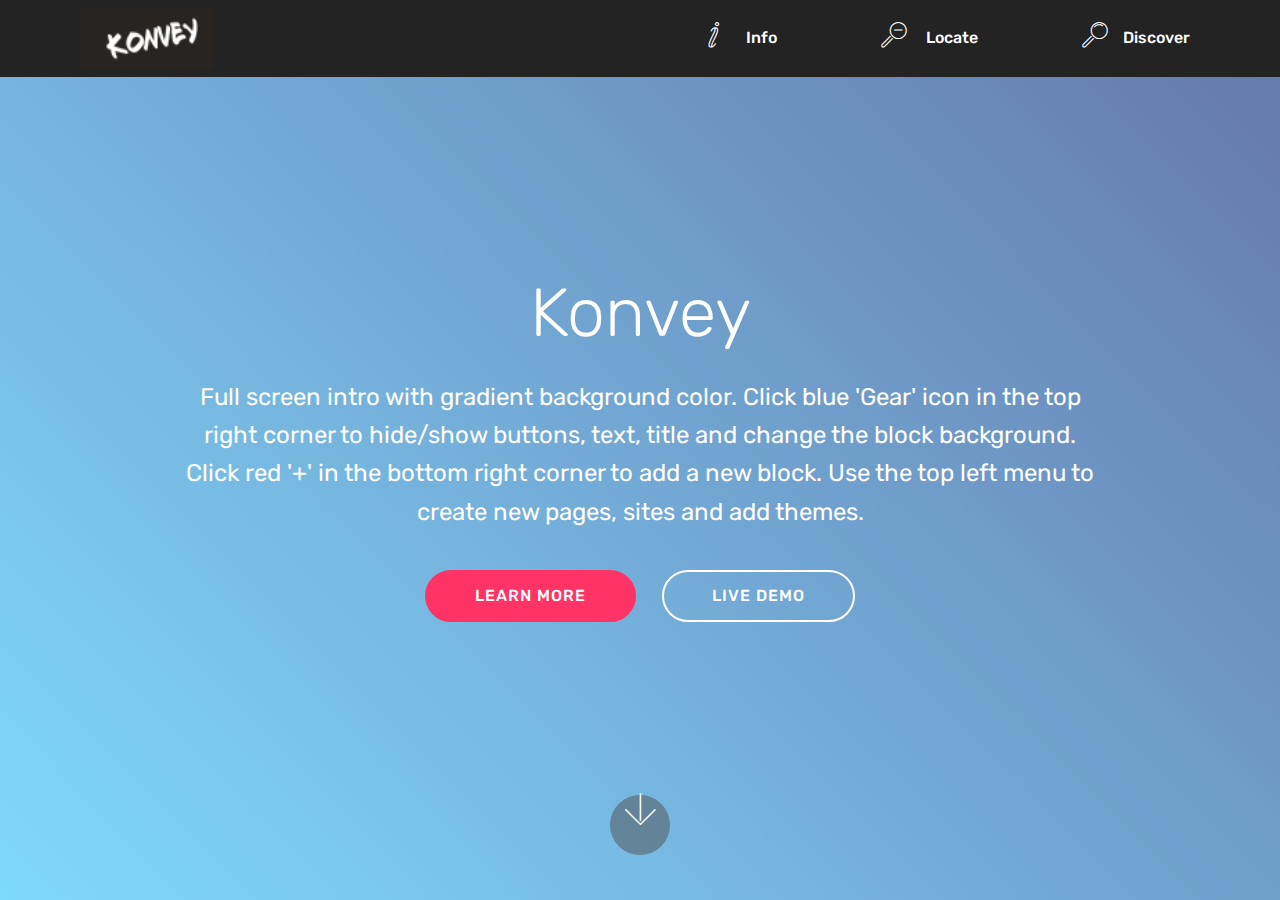
==== page1.html @ 3b0eb3a3 "create github pages" ====
<!DOCTYPE html>
<html>
<head>
  <!-- Site made with Mobirise Website Builder v4.3.0, https://mobirise.com -->
  <meta charset="UTF-8">
  <meta http-equiv="X-UA-Compatible" content="IE=edge">
  <meta name="generator" content="Mobirise v4.3.0, mobirise.com">
  <meta name="viewport" content="width=device-width, initial-scale=1">
  <link rel="shortcut icon" href="assets/images/konvey-96x44.png" type="image/x-icon">
  <meta name="description" content="Web Generator Description">
  <title>Contact Form</title>
  <link rel="stylesheet" href="assets/web/assets/mobirise-icons/mobirise-icons.css">
  <link rel="stylesheet" href="assets/tether/tether.min.css">
  <link rel="stylesheet" href="assets/bootstrap/css/bootstrap.min.css">
  <link rel="stylesheet" href="assets/bootstrap/css/bootstrap-grid.min.css">
  <link rel="stylesheet" href="assets/bootstrap/css/bootstrap-reboot.min.css">
  <link rel="stylesheet" href="assets/soundcloud-plugin/style.css">
  <link rel="stylesheet" href="assets/dropdown/css/style.css">
  <link rel="stylesheet" href="assets/theme/css/style.css">
  <link rel="stylesheet" href="assets/mobirise/css/mbr-additional.css" type="text/css">
  
  
  
</head>
<body>
<section class="menu cid-qVp3SEg9c4" once="menu" id="menu1-h" data-rv-view="55">

    

    <nav class="navbar navbar-expand beta-menu navbar-dropdown align-items-center navbar-fixed-top navbar-toggleable-sm">
        <button class="navbar-toggler navbar-toggler-right" type="button" data-toggle="collapse" data-target="#navbarSupportedContent" aria-controls="navbarSupportedContent" aria-expanded="false" aria-label="Toggle navigation">
            <div class="hamburger">
                <span></span>
                <span></span>
                <span></span>
                <span></span>
            </div>
        </button>
        <div class="menu-logo">
            <div class="navbar-brand">
                <span class="navbar-logo">
                    <a href="https://mobirise.com">
                         <img src="assets/images/konvey-96x44.png" alt="Mobirise" title="" media-simple="true" style="height: 3.8rem;">
                    </a>
                </span>
                <span class="navbar-caption-wrap"><a class="navbar-caption text-white display-4" href="https://mobirise.com"></a></span>
            </div>
        </div>
        <div class="collapse navbar-collapse" id="navbarSupportedContent">
            <ul class="navbar-nav nav-dropdown nav-right" data-app-modern-menu="true"><li class="nav-item">
                    <a class="nav-link link text-white display-4" href="page2.html"><span class="mbri-italic mbr-iconfont mbr-iconfont-btn"></span>
                        &nbsp;Info &nbsp; &nbsp; &nbsp; &nbsp; &nbsp; &nbsp; &nbsp; &nbsp; &nbsp; &nbsp;&nbsp;</a>
                </li><li class="nav-item"><a class="nav-link link text-white display-4" href="page3.html"><span class="mbri-zoom-out mbr-iconfont mbr-iconfont-btn"></span>
                        &nbsp;Locate &nbsp; &nbsp; &nbsp; &nbsp; &nbsp; &nbsp; &nbsp; &nbsp; &nbsp; &nbsp;&nbsp;</a></li>
                <li class="nav-item">
                    <a class="nav-link link text-white display-4" href="page4.html">
                        <span class="mbri-search mbr-iconfont mbr-iconfont-btn"></span>&nbsp;Discover</a>
                </li></ul>
            
        </div>
    </nav>
</section>

<section class="engine"><a href="https://mobirise.co/k">free bootstrap template</a></section><section class="header5 cid-qVp58o04g2 mbr-fullscreen" id="header5-i" data-rv-view="57">

    

    
    <div class="container">
        <div class="row justify-content-center">
            <div class="mbr-white col-md-10">
                <h1 class="mbr-section-title align-center pb-3 mbr-fonts-style display-1">Konvey</h1>
                <p class="mbr-text align-center display-5 pb-3 mbr-fonts-style">
                   Full screen intro with gradient background color. Click blue 'Gear' icon in the top right corner to hide/show buttons, text, title and change the block background. Click red '+' in the bottom right corner to add a new block. Use the top left menu to create new pages, sites and add themes.
                </p>
                <div class="mbr-section-btn align-center">
                        <a class="btn btn-md btn-secondary display-4" href="https://mobirise.com">LEARN MORE</a>
                        <a class="btn btn-md btn-white-outline display-4" href="https://mobirise.com">LIVE DEMO</a>
                </div>
            </div>
        </div>
    </div>

    <div class="mbr-arrow hidden-sm-down" aria-hidden="true">
        <a href="#next">
            <i class="mbri-down mbr-iconfont"></i>
        </a>
    </div>
</section>


  <script src="assets/web/assets/jquery/jquery.min.js"></script>
  <script src="assets/popper/popper.min.js"></script>
  <script src="assets/tether/tether.min.js"></script>
  <script src="assets/bootstrap/js/bootstrap.min.js"></script>
  <script src="assets/smooth-scroll/smooth-scroll.js"></script>
  <script src="assets/dropdown/js/script.min.js"></script>
  <script src="assets/touch-swipe/jquery.touch-swipe.min.js"></script>
  <script src="assets/theme/js/script.js"></script>
  
  
</body>
</html>
---- assets/web/assets/mobirise-icons/mobirise-icons.css ----
@font-face {
  font-family: 'MobiriseIcons';
  src:  url('mobirise-icons.eot?spat4u');
  src:  url('mobirise-icons.eot?spat4u#iefix') format('embedded-opentype'),
    url('mobirise-icons.ttf?spat4u') format('truetype'),
    url('mobirise-icons.woff?spat4u') format('woff'),
    url('mobirise-icons.svg?spat4u#MobiriseIcons') format('svg');
  font-weight: normal;
  font-style: normal;
}

[class^="mbri-"], [class*=" mbri-"] {
  /* use !important to prevent issues with browser extensions that change fonts */
  font-family: MobiriseIcons !important;
  speak: none;
  font-style: normal;
  font-weight: normal;
  font-variant: normal;
  text-transform: none;
  line-height: 1;

  /* Better Font Rendering =========== */
  -webkit-font-smoothing: antialiased;
  -moz-osx-font-smoothing: grayscale;
}

.mbri-add-submenu:before {
  content: "\e900";
}
.mbri-alert:before {
  content: "\e901";
}
.mbri-align-center:before {
  content: "\e902";
}
.mbri-align-justify:before {
  content: "\e903";
}
.mbri-align-left:before {
  content: "\e904";
}
.mbri-align-right:before {
  content: "\e905";
}
.mbri-android:before {
  content: "\e906";
}
.mbri-apple:before {
  content: "\e907";
}
.mbri-arrow-down:before {
  content: "\e908";
}
.mbri-arrow-next:before {
  content: "\e909";
}
.mbri-arrow-prev:before {
  content: "\e90a";
}
.mbri-arrow-up:before {
  content: "\e90b";
}
.mbri-bold:before {
  content: "\e90c";
}
.mbri-bookmark:before {
  content: "\e90d";
}
.mbri-bootstrap:before {
  content: "\e90e";
}
.mbri-briefcase:before {
  content: "\e90f";
}
.mbri-browse:before {
  content: "\e910";
}
.mbri-bulleted-list:before {
  content: "\e911";
}
.mbri-calendar:before {
  content: "\e912";
}
.mbri-camera:before {
  content: "\e913";
}
.mbri-cart-add:before {
  content: "\e914";
}
.mbri-cart-full:before {
  content: "\e915";
}
.mbri-cash:before {
  content: "\e916";
}
.mbri-change-style:before {
  content: "\e917";
}
.mbri-chat:before {
  content: "\e918";
}
.mbri-clock:before {
  content: "\e919";
}
.mbri-close:before {
  content: "\e91a";
}
.mbri-cloud:before {
  content: "\e91b";
}
.mbri-code:before {
  content: "\e91c";
}
.mbri-contact-form:before {
  content: "\e91d";
}
.mbri-credit-card:before {
  content: "\e91e";
}
.mbri-cursor-click:before {
  content: "\e91f";
}
.mbri-cust-feedback:before {
  content: "\e920";
}
.mbri-database:before {
  content: "\e921";
}
.mbri-delivery:before {
  content: "\e922";
}
.mbri-desktop:before {
  content: "\e923";
}
.mbri-devices:before {
  content: "\e924";
}
.mbri-down:before {
  content: "\e925";
}
.mbri-download:before {
  content: "\e989";
}
.mbri-drag-n-drop:before {
  content: "\e927";
}
.mbri-drag-n-drop2:before {
  content: "\e928";
}
.mbri-edit:before {
  content: "\e929";
}
.mbri-edit2:before {
  content: "\e92a";
}
.mbri-error:before {
  content: "\e92b";
}
.mbri-extension:before {
  content: "\e92c";
}
.mbri-features:before {
  content: "\e92d";
}
.mbri-file:before {
  content: "\e92e";
}
.mbri-flag:before {
  content: "\e92f";
}
.mbri-folder:before {
  content: "\e930";
}
.mbri-gift:before {
  content: "\e931";
}
.mbri-github:before {
  content: "\e932";
}
.mbri-globe:before {
  content: "\e933";
}
.mbri-globe-2:before {
  content: "\e934";
}
.mbri-growing-chart:before {
  content: "\e935";
}
.mbri-hearth:before {
  content: "\e936";
}
.mbri-help:before {
  content: "\e937";
}
.mbri-home:before {
  content: "\e938";
}
.mbri-hot-cup:before {
  content: "\e939";
}
.mbri-idea:before {
  content: "\e93a";
}
.mbri-image-gallery:before {
  content: "\e93b";
}
.mbri-image-slider:before {
  content: "\e93c";
}
.mbri-info:before {
  content: "\e93d";
}
.mbri-italic:before {
  content: "\e93e";
}
.mbri-key:before {
  content: "\e93f";
}
.mbri-laptop:before {
  content: "\e940";
}
.mbri-layers:before {
  content: "\e941";
}
.mbri-left-right:before {
  content: "\e942";
}
.mbri-left:before {
  content: "\e943";
}
.mbri-letter:before {
  content: "\e944";
}
.mbri-like:before {
  content: "\e945";
}
.mbri-link:before {
  content: "\e946";
}
.mbri-lock:before {
  content: "\e947";
}
.mbri-login:before {
  content: "\e948";
}
.mbri-logout:before {
  content: "\e949";
}
.mbri-magic-stick:before {
  content: "\e94a";
}
.mbri-map-pin:before {
  content: "\e94b";
}
.mbri-menu:before {
  content: "\e94c";
}
.mbri-mobile:before {
  content: "\e94d";
}
.mbri-mobile2:before {
  content: "\e94e";
}
.mbri-mobirise:before {
  content: "\e94f";
}
.mbri-more-horizontal:before {
  content: "\e950";
}
.mbri-more-vertical:before {
  content: "\e951";
}
.mbri-music:before {
  content: "\e952";
}
.mbri-new-file:before {
  content: "\e953";
}
.mbri-numbered-list:before {
  content: "\e954";
}
.mbri-opened-folder:before {
  content: "\e955";
}
.mbri-pages:before {
  content: "\e956";
}
.mbri-paper-plane:before {
  content: "\e957";
}
.mbri-paperclip:before {
  content: "\e958";
}
.mbri-photo:before {
  content: "\e959";
}
.mbri-photos:before {
  content: "\e95a";
}
.mbri-pin:before {
  content: "\e95b";
}
.mbri-play:before {
  content: "\e95c";
}
.mbri-plus:before {
  content: "\e95d";
}
.mbri-preview:before {
  content: "\e95e";
}
.mbri-print:before {
  content: "\e95f";
}
.mbri-protect:before {
  content: "\e960";
}
.mbri-question:before {
  content: "\e961";
}
.mbri-quote-left:before {
  content: "\e962";
}
.mbri-quote-right:before {
  content: "\e963";
}
.mbri-refresh:before {
  content: "\e964";
}
.mbri-responsive:before {
  content: "\e965";
}
.mbri-right:before {
  content: "\e966";
}
.mbri-rocket:before {
  content: "\e967";
}
.mbri-sad-face:before {
  content: "\e968";
}
.mbri-sale:before {
  content: "\e969";
}
.mbri-save:before {
  content: "\e96a";
}
.mbri-search:before {
  content: "\e96b";
}
.mbri-setting:before {
  content: "\e96c";
}
.mbri-setting2:before {
  content: "\e96d";
}
.mbri-setting3:before {
  content: "\e96e";
}
.mbri-share:before {
  content: "\e96f";
}
.mbri-shopping-bag:before {
  content: "\e970";
}
.mbri-shopping-basket:before {
  content: "\e971";
}
.mbri-shopping-cart:before {
  content: "\e972";
}
.mbri-sites:before {
  content: "\e973";
}
.mbri-smile-face:before {
  content: "\e974";
}
.mbri-speed:before {
  content: "\e975";
}
.mbri-star:before {
  content: "\e976";
}
.mbri-success:before {
  content: "\e977";
}
.mbri-sun:before {
  content: "\e978";
}
.mbri-sun2:before {
  content: "\e979";
}
.mbri-tablet:before {
  content: "\e97a";
}
.mbri-tablet-vertical:before {
  content: "\e97b";
}
.mbri-target:before {
  content: "\e97c";
}
.mbri-timer:before {
  content: "\e97d";
}
.mbri-to-ftp:before {
  content: "\e97e";
}
.mbri-to-local-drive:before {
  content: "\e97f";
}
.mbri-touch-swipe:before {
  content: "\e980";
}
.mbri-touch:before {
  content: "\e981";
}
.mbri-trash:before {
  content: "\e982";
}
.mbri-underline:before {
  content: "\e983";
}
.mbri-unlink:before {
  content: "\e984";
}
.mbri-unlock:before {
  content: "\e985";
}
.mbri-up-down:before {
  content: "\e986";
}
.mbri-up:before {
  content: "\e987";
}
.mbri-update:before {
  content: "\e988";
}
.mbri-upload:before {
 content: "\e926"; 
}
.mbri-user:before {
  content: "\e98a";
}
.mbri-user2:before {
  content: "\e98b";
}
.mbri-users:before {
  content: "\e98c";
}
.mbri-video:before {
  content: "\e98d";
}
.mbri-video-play:before {
  content: "\e98e";
}
.mbri-watch:before {
  content: "\e98f";
}
.mbri-website-theme:before {
  content: "\e990";
}
.mbri-wifi:before {
  content: "\e991";
}
.mbri-windows:before {
  content: "\e992";
}
.mbri-zoom-out:before {
  content: "\e993";
}
.mbri-redo:before {
  content: "\e994";
}
.mbri-undo:before {
  content: "\e995";
}
---- assets/soundcloud-plugin/style.css ----
.addons-container {
  position: relative;
  margin-left: auto;
  margin-right: auto;
  padding-right: 15px;
  padding-left: 15px; }
  @media (min-width: 576px) {
    .addons-container {
      padding-right: 15px;
      padding-left: 15px; } }
  @media (min-width: 768px) {
    .addons-container {
      padding-right: 15px;
      padding-left: 15px; } }
  @media (min-width: 992px) {
    .addons-container {
      padding-right: 15px;
      padding-left: 15px; } }
  @media (min-width: 1200px) {
    .addons-container {
      padding-right: 15px;
      padding-left: 15px; } }
  @media (min-width: 576px) {
    .addons-container {
      width: 540px;
      max-width: 100%; } }
  @media (min-width: 768px) {
    .addons-container {
      width: 720px;
      max-width: 100%; } }
  @media (min-width: 992px) {
    .addons-container {
      width: 960px;
      max-width: 100%; } }
  @media (min-width: 1200px) {
    .addons-container {
      width: 1140px;
      max-width: 100%; } }

.addons-container-inner{
    position: relative;
    width: 100%;
    min-height: 1px;
    padding-right: 15px;
    padding-left: 15px;
}
@media (min-width: 567px) {
    .addons-container-inner{
        -ms-flex: 0 0 66.666667%;
        flex: 0 0 66.666667%;
        max-width: 66.666667%;
    }
}
.addons-row{
    display: flex;
    justify-content:center;
}
---- assets/dropdown/css/style.css ----
.navbar-dropdown {
  left: 0;
  padding: 0;
  position: absolute;
  right: 0;
  top: 0;
  transition: all 0.45s ease;
  z-index: 1030;
  background: #282828; }
  .navbar-dropdown .navbar-logo {
    margin-right: 0.8rem;
    transition: margin 0.3s ease-in-out;
    vertical-align: middle; }
    .navbar-dropdown .navbar-logo img {
      height: 3.125rem;
      transition: all 0.3s ease-in-out; }
    .navbar-dropdown .navbar-logo.mbr-iconfont {
      font-size: 3.125rem;
      line-height: 3.125rem; }
  .navbar-dropdown .navbar-caption {
    font-weight: 700;
    white-space: normal;
    vertical-align: -4px;
    line-height: 3.125rem !important; }
    .navbar-dropdown .navbar-caption, .navbar-dropdown .navbar-caption:hover {
      color: inherit;
      text-decoration: none; }
  .navbar-dropdown .mbr-iconfont + .navbar-caption {
    vertical-align: -1px; }
  .navbar-dropdown.navbar-fixed-top {
    position: fixed; }
  .navbar-dropdown .navbar-brand span {
    vertical-align: -4px; }
  .navbar-dropdown.bg-color.transparent {
    background: none; }
  .navbar-dropdown.navbar-short .navbar-brand {
    padding: 0.625rem 0; }
    .navbar-dropdown.navbar-short .navbar-brand span {
      vertical-align: -1px; }
  .navbar-dropdown.navbar-short .navbar-caption {
    line-height: 2.375rem !important;
    vertical-align: -2px; }
  .navbar-dropdown.navbar-short .navbar-logo {
    margin-right: 0.5rem; }
    .navbar-dropdown.navbar-short .navbar-logo img {
      height: 2.375rem; }
    .navbar-dropdown.navbar-short .navbar-logo.mbr-iconfont {
      font-size: 2.375rem;
      line-height: 2.375rem; }
  .navbar-dropdown.navbar-short .mbr-table-cell {
    height: 3.625rem; }
  .navbar-dropdown .navbar-close {
    left: 0.6875rem;
    position: fixed;
    top: 0.75rem;
    z-index: 1000; }
  .navbar-dropdown .hamburger-icon {
    content: "";
    display: inline-block;
    vertical-align: middle;
    width: 16px;
    -webkit-box-shadow: 0 -6px 0 1px #282828,0 0 0 1px #282828,0 6px 0 1px #282828;
    -moz-box-shadow: 0 -6px 0 1px #282828,0 0 0 1px #282828,0 6px 0 1px #282828;
    box-shadow: 0 -6px 0 1px #282828,0 0 0 1px #282828,0 6px 0 1px #282828; }

.dropdown-menu .dropdown-toggle[data-toggle="dropdown-submenu"]::after {
  border-bottom: 0.35em solid transparent;
  border-left: 0.35em solid;
  border-right: 0;
  border-top: 0.35em solid transparent;
  margin-left: 0.3rem; }

.dropdown-menu .dropdown-item:focus {
  outline: 0; }

.nav-dropdown {
  font-size: 0.75rem;
  font-weight: 500;
  height: auto !important; }
  .nav-dropdown .nav-btn {
    padding-left: 1rem; }
  .nav-dropdown .link {
    margin: .667em 1.667em;
    font-weight: 500;
    padding: 0;
    transition: color .2s ease-in-out; }
    .nav-dropdown .link.dropdown-toggle {
      margin-right: 2.583em; }
      .nav-dropdown .link.dropdown-toggle::after {
        margin-left: .25rem;
        border-top: 0.35em solid;
        border-right: 0.35em solid transparent;
        border-left: 0.35em solid transparent;
        border-bottom: 0; }
      .nav-dropdown .link.dropdown-toggle[aria-expanded="true"] {
        margin: 0;
        padding: 0.667em 3.263em  0.667em 1.667em; }
  .nav-dropdown .link::after,
  .nav-dropdown .dropdown-item::after {
    color: inherit; }
  .nav-dropdown .btn {
    font-size: 0.75rem;
    font-weight: 700;
    letter-spacing: 0;
    margin-bottom: 0;
    padding-left: 1.25rem;
    padding-right: 1.25rem; }
  .nav-dropdown .dropdown-menu {
    border-radius: 0;
    border: 0;
    left: 0;
    margin: 0;
    padding-bottom: 1.25rem;
    padding-top: 1.25rem;
    position: relative; }
  .nav-dropdown .dropdown-submenu {
    margin-left: 0.125rem;
    top: 0; }
  .nav-dropdown .dropdown-item {
    font-weight: 500;
    line-height: 2;
    padding: 0.3846em 4.615em 0.3846em 1.5385em;
    position: relative;
    transition: color .2s ease-in-out, background-color .2s ease-in-out; }
    .nav-dropdown .dropdown-item::after {
      margin-top: -0.3077em;
      position: absolute;
      right: 1.1538em;
      top: 50%; }
    .nav-dropdown .dropdown-item:focus, .nav-dropdown .dropdown-item:hover {
      background: none; }

@media (max-width: 767px) {
  .nav-dropdown.navbar-toggleable-sm {
    bottom: 0;
    display: none;
    left: 0;
    overflow-x: hidden;
    position: fixed;
    top: 0;
    transform: translateX(-100%);
    -ms-transform: translateX(-100%);
    -webkit-transform: translateX(-100%);
    width: 18.75rem;
    z-index: 999; } }
.nav-dropdown.navbar-toggleable-xl {
  bottom: 0;
  display: none;
  left: 0;
  overflow-x: hidden;
  position: fixed;
  top: 0;
  transform: translateX(-100%);
  -ms-transform: translateX(-100%);
  -webkit-transform: translateX(-100%);
  width: 18.75rem;
  z-index: 999; }

.nav-dropdown-sm {
  display: block !important;
  overflow-x: hidden;
  overflow: auto;
  padding-top: 3.875rem; }
  .nav-dropdown-sm::after {
    content: "";
    display: block;
    height: 3rem;
    width: 100%; }
  .nav-dropdown-sm.collapse.in ~ .navbar-close {
    display: block !important; }
  .nav-dropdown-sm.collapsing, .nav-dropdown-sm.collapse.in {
    transform: translateX(0);
    -ms-transform: translateX(0);
    -webkit-transform: translateX(0);
    transition: all 0.25s ease-out;
    -webkit-transition: all 0.25s ease-out;
    background: #282828; }
  .nav-dropdown-sm.collapsing[aria-expanded="false"] {
    transform: translateX(-100%);
    -ms-transform: translateX(-100%);
    -webkit-transform: translateX(-100%); }
  .nav-dropdown-sm .nav-item {
    display: block;
    margin-left: 0 !important;
    padding-left: 0; }
  .nav-dropdown-sm .link,
  .nav-dropdown-sm .dropdown-item {
    border-top: 1px dotted rgba(255, 255, 255, 0.1);
    font-size: 0.8125rem;
    line-height: 1.6;
    margin: 0 !important;
    padding: 0.875rem 2.4rem 0.875rem 1.5625rem !important;
    position: relative;
    white-space: normal; }
    .nav-dropdown-sm .link:focus, .nav-dropdown-sm .link:hover,
    .nav-dropdown-sm .dropdown-item:focus,
    .nav-dropdown-sm .dropdown-item:hover {
      background: rgba(0, 0, 0, 0.2) !important;
      color: #c0a375; }
  .nav-dropdown-sm .nav-btn {
    position: relative;
    padding: 1.5625rem 1.5625rem 0 1.5625rem; }
    .nav-dropdown-sm .nav-btn::before {
      border-top: 1px dotted rgba(255, 255, 255, 0.1);
      content: "";
      left: 0;
      position: absolute;
      top: 0;
      width: 100%; }
    .nav-dropdown-sm .nav-btn + .nav-btn {
      padding-top: 0.625rem; }
      .nav-dropdown-sm .nav-btn + .nav-btn::before {
        display: none; }
  .nav-dropdown-sm .btn {
    padding: 0.625rem 0; }
  .nav-dropdown-sm .dropdown-toggle[data-toggle="dropdown-submenu"]::after {
    margin-left: .25rem;
    border-top: 0.35em solid;
    border-right: 0.35em solid transparent;
    border-left: 0.35em solid transparent;
    border-bottom: 0; }
  .nav-dropdown-sm .dropdown-toggle[data-toggle="dropdown-submenu"][aria-expanded="true"]::after {
    border-top: 0;
    border-right: 0.35em solid transparent;
    border-left: 0.35em solid transparent;
    border-bottom: 0.35em solid; }
  .nav-dropdown-sm .dropdown-menu {
    margin: 0;
    padding: 0;
    position: relative;
    top: 0;
    left: 0;
    width: 100%;
    border: 0;
    float: none;
    border-radius: 0;
    background: none; }
  .nav-dropdown-sm .dropdown-submenu {
    left: 100%;
    margin-left: 0.125rem;
    margin-top: -1.25rem;
    top: 0; }

.navbar-toggleable-sm .nav-dropdown .dropdown-menu {
  position: absolute; }

.navbar-toggleable-sm .nav-dropdown .dropdown-submenu {
  left: 100%;
  margin-left: 0.125rem;
  margin-top: -1.25rem;
  top: 0; }

.navbar-toggleable-sm.opened .nav-dropdown .dropdown-menu {
  position: relative; }

.navbar-toggleable-sm.opened .nav-dropdown .dropdown-submenu {
  left: 0;
  margin-left: 00rem;
  margin-top: 0rem;
  top: 0; }

.is-builder .nav-dropdown.collapsing {
  transition: none !important; }

/*# sourceMappingURL=style.css.map */
---- assets/theme/css/style.css ----
/*!
 * Mobirise v4 theme (https://mobirise.com/)
 * Copyright 2017 Mobirise
 */
section {
  background-color: #eeeeee; }

section,
.container,
.container-fluid {
  position: relative;
  word-wrap: break-word; }

a.mbr-iconfont:hover {
  text-decoration: none; }

.article .lead p, .article .lead ul, .article .lead ol, .article .lead pre, .article .lead blockquote {
  margin-bottom: 0; }

a {
  font-style: normal;
  font-weight: 400;
  cursor: pointer; }
  a, a:hover {
    text-decoration: none; }

figure {
  margin-bottom: 0; }

body {
  color: #232323; }

h1, h2, h3, h4, h5, h6,
.h1, .h2, .h3, .h4, .h5, .h6,
.display-1, .display-2, .display-3, .display-4 {
  line-height: 1;
  word-break: break-word;
  word-wrap: break-word; }

b, strong {
  font-weight: bold; }

blockquote {
  padding: 10px 0 10px 20px;
  position: relative;
  border-left: 2px solid;
  border-color: #ff3366; }

input:-webkit-autofill, input:-webkit-autofill:hover, input:-webkit-autofill:focus, input:-webkit-autofill:active {
  transition-delay: 9999s;
  transition-property: background-color, color; }

textarea[type="hidden"] {
  display: none; }

body {
  position: relative; }

section {
  background-position: 50% 50%;
  background-repeat: no-repeat;
  background-size: cover; }
  section .mbr-background-video,
  section .mbr-background-video-preview {
    position: absolute;
    bottom: 0;
    left: 0;
    right: 0;
    top: 0; }

.hidden {
  visibility: hidden; }

.mbr-z-index20 {
  z-index: 20; }

/*! Base colors */
.mbr-white {
  color: #ffffff; }

.mbr-black {
  color: #000000; }

.mbr-bg-white {
  background-color: #ffffff; }

.mbr-bg-black {
  background-color: #000000; }

/*! Text-aligns */
.align-left {
  text-align: left; }

.align-center {
  text-align: center; }

.align-right {
  text-align: right; }

@media (max-width: 767px) {
  .align-left, .align-center, .align-right, .mbr-section-btn, .mbr-section-title {
    text-align: center; } }
/*! Font-weight  */
.mbr-light {
  font-weight: 300; }

.mbr-regular {
  font-weight: 400; }

.mbr-semibold {
  font-weight: 500; }

.mbr-bold {
  font-weight: 700; }

/*! Media  */
.media-size-item {
  -webkit-flex: 1 1 auto;
  -moz-flex: 1 1 auto;
  -ms-flex: 1 1 auto;
  -o-flex: 1 1 auto;
  flex: 1 1 auto; }

.media-content {
  -webkit-flex-basis: 100%;
  flex-basis: 100%; }

.media-container-row {
  display: -ms-flexbox;
  display: -webkit-flex;
  display: flex;
  -webkit-flex-direction: row;
  -ms-flex-direction: row;
  flex-direction: row;
  -webkit-flex-wrap: wrap;
  -ms-flex-wrap: wrap;
  flex-wrap: wrap;
  -webkit-justify-content: center;
  -ms-flex-pack: center;
  justify-content: center;
  -webkit-align-content: center;
  -ms-flex-line-pack: center;
  align-content: center;
  -webkit-align-items: start;
  -ms-flex-align: start;
  align-items: start; }
  .media-container-row .media-size-item {
    width: 400px; }

.media-container-column {
  display: -ms-flexbox;
  display: -webkit-flex;
  display: flex;
  -webkit-flex-direction: column;
  -ms-flex-direction: column;
  flex-direction: column;
  -webkit-flex-wrap: wrap;
  -ms-flex-wrap: wrap;
  flex-wrap: wrap;
  -webkit-justify-content: center;
  -ms-flex-pack: center;
  justify-content: center;
  -webkit-align-content: center;
  -ms-flex-line-pack: center;
  align-content: center;
  -webkit-align-items: stretch;
  -ms-flex-align: stretch;
  align-items: stretch; }
  .media-container-column > * {
    width: 100%; }

@media (min-width: 992px) {
  .media-container-row {
    -webkit-flex-wrap: nowrap;
    -ms-flex-wrap: nowrap;
    flex-wrap: nowrap; } }
figure {
  overflow: hidden; }

figure[mbr-media-size] {
  transition: width 0.1s; }

.mbr-figure img, .mbr-figure iframe {
  display: block;
  width: 100%; }

.card {
  background-color: transparent;
  border: none; }

.card-img {
  text-align: center;
  flex-shrink: 0; }

.media {
  max-width: 100%;
  margin: 0 auto; }

.mbr-figure {
  -ms-flex-item-align: center;
  -ms-grid-row-align: center;
  -webkit-align-self: center;
  align-self: center; }

.media-container > div {
  max-width: 100%; }

.mbr-figure img, .card-img img {
  width: 100%; }

@media (max-width: 991px) {
  .media-size-item {
    width: auto !important; }

  .media {
    width: auto; }

  .mbr-figure {
    width: 100% !important; } }
/*! Buttons */
.mbr-section-btn {
  margin-left: -.25rem;
  margin-right: -.25rem;
  font-size: 0; }

nav .mbr-section-btn {
  margin-left: 0rem;
  margin-right: 0rem; }

/*! Btn icon margin */
.btn .mbr-iconfont, .btn.btn-sm .mbr-iconfont {
  cursor: pointer;
  margin-right: 0.5rem; }

.btn.btn-md .mbr-iconfont, .btn.btn-md .mbr-iconfont {
  margin-right: 0.8rem; }

.mbr-regular {
  font-weight: 400; }

.mbr-semibold {
  font-weight: 500; }

.mbr-bold {
  font-weight: 700; }

[type="submit"] {
  -webkit-appearance: none; }

/*! Full-screen */
.mbr-fullscreen .mbr-overlay {
  min-height: 100vh; }

.mbr-fullscreen {
  display: flex;
  display: -webkit-flex;
  display: -moz-flex;
  display: -ms-flex;
  display: -o-flex;
  align-items: center;
  -webkit-align-items: center;
  min-height: 100vh;
  padding-top: 3rem;
  padding-bottom: 3rem; }

/*! Map */
.map {
  height: 25rem;
  position: relative; }
  .map iframe {
    width: 100%;
    height: 100%; }

/* Form */
.form-asterisk {
  font-family: initial;
  position: absolute;
  top: -2px;
  font-weight: normal; }

/*! Scroll to top arrow */
.mbr-arrow-up {
  bottom: 25px;
  right: 90px;
  position: fixed;
  text-align: right;
  z-index: 5000;
  color: #ffffff;
  font-size: 32px;
  transform: rotate(180deg);
  -webkit-transform: rotate(180deg); }

.mbr-arrow-up a {
  background: rgba(0, 0, 0, 0.2);
  border-radius: 3px;
  color: #fff;
  display: inline-block;
  height: 60px;
  width: 60px;
  outline-style: none !important;
  position: relative;
  text-decoration: none;
  transition: all .3s ease-in-out;
  cursor: pointer;
  text-align: center; }
  .mbr-arrow-up a:hover {
    background-color: rgba(0, 0, 0, 0.4); }
  .mbr-arrow-up a i {
    line-height: 60px; }

.mbr-arrow-up-icon {
  display: block;
  color: #fff; }

.mbr-arrow-up-icon::before {
  content: "\203a";
  display: inline-block;
  font-family: serif;
  font-size: 32px;
  line-height: 1;
  font-style: normal;
  position: relative;
  top: 6px;
  left: -4px;
  -webkit-transform: rotate(-90deg);
  transform: rotate(-90deg); }

/*! Arrow Down */
.mbr-arrow {
  position: absolute;
  bottom: 45px;
  left: 50%;
  width: 60px;
  height: 60px;
  cursor: pointer;
  background-color: rgba(80, 80, 80, 0.5);
  border-radius: 50%;
  -webkit-transform: translateX(-50%);
  transform: translateX(-50%); }
  .mbr-arrow > a {
    display: inline-block;
    text-decoration: none;
    outline-style: none;
    -webkit-animation: arrowdown 1.7s ease-in-out infinite;
    animation: arrowdown 1.7s ease-in-out infinite; }
    .mbr-arrow > a > i {
      position: absolute;
      top: -2px;
      left: 15px;
      font-size: 2rem; }

@keyframes arrowdown {
  0% {
    transform: translateY(0px);
    -webkit-transform: translateY(0px); }
  50% {
    transform: translateY(-5px);
    -webkit-transform: translateY(-5px); }
  100% {
    transform: translateY(0px);
    -webkit-transform: translateY(0px); } }
@-webkit-keyframes arrowdown {
  0% {
    transform: translateY(0px);
    -webkit-transform: translateY(0px); }
  50% {
    transform: translateY(-5px);
    -webkit-transform: translateY(-5px); }
  100% {
    transform: translateY(0px);
    -webkit-transform: translateY(0px); } }
@media (max-width: 500px) {
  .mbr-arrow-up {
    left: 50%;
    right: auto;
    transform: translateX(-50%) rotate(180deg);
    -webkit-transform: translateX(-50%) rotate(180deg); } }
/*Gradients animation*/
@keyframes gradient-animation {
  from {
    background-position: 0% 100%;
    animation-timing-function: ease-in-out; }
  to {
    background-position: 100% 0%;
    animation-timing-function: ease-in-out; } }
@-webkit-keyframes gradient-animation {
  from {
    background-position: 0% 100%;
    animation-timing-function: ease-in-out; }
  to {
    background-position: 100% 0%;
    animation-timing-function: ease-in-out; } }
.bg-gradient {
  background-size: 200% 200%;
  animation: gradient-animation 5s infinite alternate;
  -webkit-animation: gradient-animation 5s infinite alternate; }

.menu .navbar-brand {
  display: -webkit-flex; }
  .menu .navbar-brand span {
    display: flex;
    display: -webkit-flex; }
  .menu .navbar-brand .navbar-caption-wrap {
    display: -webkit-flex; }
  .menu .navbar-brand .navbar-logo img {
    display: -webkit-flex; }
@media (min-width: 768px) and (max-width: 991px) {
  .menu .navbar-toggleable-sm .navbar-nav {
    display: -webkit-box;
    display: -webkit-flex;
    display: -ms-flexbox; } }
@media (min-width: 992px) {
  .menu .navbar-nav.nav-dropdown {
    display: -webkit-flex; }
  .menu .navbar-toggleable-sm .navbar-collapse {
    display: -webkit-flex !important; } }

/*# sourceMappingURL=style.css.map */
.engine {
	position: absolute;
	text-indent: -2400px;
	text-align: center;
	padding: 0;
	top: 0;
	left: -2400px;
}
---- assets/mobirise/css/mbr-additional.css ----
@import url(https://fonts.googleapis.com/css?family=Rubik:300,300i,400,400i,500,500i,700,700i,900,900i);





body {
  font-style: normal;
  line-height: 1.5;
}
.mbr-section-title {
  font-style: normal;
  line-height: 1.2;
}
.mbr-section-subtitle {
  line-height: 1.3;
}
.mbr-text {
  font-style: normal;
  line-height: 1.6;
}
.display-1 {
  font-family: 'Rubik', sans-serif;
  font-size: 4.25rem;
}
.display-1 > .mbr-iconfont {
  font-size: 6.8rem;
}
.display-2 {
  font-family: 'Rubik', sans-serif;
  font-size: 3rem;
}
.display-2 > .mbr-iconfont {
  font-size: 4.8rem;
}
.display-4 {
  font-family: 'Rubik', sans-serif;
  font-size: 1rem;
}
.display-4 > .mbr-iconfont {
  font-size: 1.6rem;
}
.display-5 {
  font-family: 'Rubik', sans-serif;
  font-size: 1.5rem;
}
.display-5 > .mbr-iconfont {
  font-size: 2.4rem;
}
.display-7 {
  font-family: 'Rubik', sans-serif;
  font-size: 1rem;
}
.display-7 > .mbr-iconfont {
  font-size: 1.6rem;
}
/* ---- Fluid typography for mobile devices ---- */
/* 1.4 - font scale ratio ( bootstrap == 1.42857 ) */
/* 100vw - current viewport width */
/* (48 - 20)  48 == 48rem == 768px, 20 == 20rem == 320px(minimal supported viewport) */
/* 0.65 - min scale variable, may vary */
@media (max-width: 768px) {
  .display-1 {
    font-size: 3.4rem;
    font-size: calc( 2.1374999999999997rem + (4.25 - 2.1374999999999997) * ((100vw - 20rem) / (48 - 20)));
    line-height: calc( 1.4 * (2.1374999999999997rem + (4.25 - 2.1374999999999997) * ((100vw - 20rem) / (48 - 20))));
  }
  .display-2 {
    font-size: 2.4rem;
    font-size: calc( 1.7rem + (3 - 1.7) * ((100vw - 20rem) / (48 - 20)));
    line-height: calc( 1.4 * (1.7rem + (3 - 1.7) * ((100vw - 20rem) / (48 - 20))));
  }
  .display-4 {
    font-size: 0.8rem;
    font-size: calc( 1rem + (1 - 1) * ((100vw - 20rem) / (48 - 20)));
    line-height: calc( 1.4 * (1rem + (1 - 1) * ((100vw - 20rem) / (48 - 20))));
  }
  .display-5 {
    font-size: 1.2rem;
    font-size: calc( 1.175rem + (1.5 - 1.175) * ((100vw - 20rem) / (48 - 20)));
    line-height: calc( 1.4 * (1.175rem + (1.5 - 1.175) * ((100vw - 20rem) / (48 - 20))));
  }
}
/* Buttons */
.btn {
  font-weight: 500;
  border-width: 2px;
  font-style: normal;
  letter-spacing: 1px;
  margin: .4rem .8rem;
  white-space: normal;
  -webkit-transition: all 0.3s ease-in-out;
  -moz-transition: all 0.3s ease-in-out;
  transition: all 0.3s ease-in-out;
  padding: 1rem 3rem;
  border-radius: 3px;
  display: inline-flex;
  align-items: center;
  justify-content: center;
  word-break: break-word;
}
.btn-sm {
  font-weight: 500;
  letter-spacing: 1px;
  -webkit-transition: all 0.3s ease-in-out;
  -moz-transition: all 0.3s ease-in-out;
  transition: all 0.3s ease-in-out;
  padding: 0.6rem 1.5rem;
  border-radius: 3px;
}
.btn-md {
  font-weight: 500;
  letter-spacing: 1px;
  margin: .4rem .8rem !important;
  -webkit-transition: all 0.3s ease-in-out;
  -moz-transition: all 0.3s ease-in-out;
  transition: all 0.3s ease-in-out;
  padding: 1rem 3rem;
  border-radius: 3px;
}
.btn-lg {
  font-weight: 500;
  letter-spacing: 1px;
  margin: .4rem .8rem !important;
  -webkit-transition: all 0.3s ease-in-out;
  -moz-transition: all 0.3s ease-in-out;
  transition: all 0.3s ease-in-out;
  padding: 1.2rem 3.2rem;
  border-radius: 3px;
}
.bg-primary {
  background-color: #149dcc !important;
}
.bg-success {
  background-color: #f7ed4a !important;
}
.bg-info {
  background-color: #82786e !important;
}
.bg-warning {
  background-color: #879a9f !important;
}
.bg-danger {
  background-color: #b1a374 !important;
}
.btn-primary,
.btn-primary:active,
.btn-primary.active {
  background-color: #149dcc;
  border-color: #149dcc;
  color: #ffffff;
}
.btn-primary:hover,
.btn-primary:focus,
.btn-primary.focus {
  color: #ffffff;
  background-color: #0d6786;
  border-color: #0d6786;
}
.btn-primary.disabled,
.btn-primary:disabled {
  color: #ffffff !important;
  background-color: #0d6786 !important;
  border-color: #0d6786 !important;
}
.btn-secondary,
.btn-secondary:active,
.btn-secondary.active {
  background-color: #ff3366;
  border-color: #ff3366;
  color: #ffffff;
}
.btn-secondary:hover,
.btn-secondary:focus,
.btn-secondary.focus {
  color: #ffffff;
  background-color: #e50039;
  border-color: #e50039;
}
.btn-secondary.disabled,
.btn-secondary:disabled {
  color: #ffffff !important;
  background-color: #e50039 !important;
  border-color: #e50039 !important;
}
.btn-info,
.btn-info:active,
.btn-info.active {
  background-color: #82786e;
  border-color: #82786e;
  color: #ffffff;
}
.btn-info:hover,
.btn-info:focus,
.btn-info.focus {
  color: #ffffff;
  background-color: #59524b;
  border-color: #59524b;
}
.btn-info.disabled,
.btn-info:disabled {
  color: #ffffff !important;
  background-color: #59524b !important;
  border-color: #59524b !important;
}
.btn-success,
.btn-success:active,
.btn-success.active {
  background-color: #f7ed4a;
  border-color: #f7ed4a;
  color: #ffffff;
}
.btn-success:hover,
.btn-success:focus,
.btn-success.focus {
  color: #ffffff;
  background-color: #eadd0a;
  border-color: #eadd0a;
}
.btn-success.disabled,
.btn-success:disabled {
  color: #ffffff !important;
  background-color: #eadd0a !important;
  border-color: #eadd0a !important;
}
.btn-warning,
.btn-warning:active,
.btn-warning.active {
  background-color: #879a9f;
  border-color: #879a9f;
  color: #ffffff;
}
.btn-warning:hover,
.btn-warning:focus,
.btn-warning.focus {
  color: #ffffff;
  background-color: #617479;
  border-color: #617479;
}
.btn-warning.disabled,
.btn-warning:disabled {
  color: #ffffff !important;
  background-color: #617479 !important;
  border-color: #617479 !important;
}
.btn-danger,
.btn-danger:active,
.btn-danger.active {
  background-color: #b1a374;
  border-color: #b1a374;
  color: #ffffff;
}
.btn-danger:hover,
.btn-danger:focus,
.btn-danger.focus {
  color: #ffffff;
  background-color: #8b7d4e;
  border-color: #8b7d4e;
}
.btn-danger.disabled,
.btn-danger:disabled {
  color: #ffffff !important;
  background-color: #8b7d4e !important;
  border-color: #8b7d4e !important;
}
.btn-white {
  color: #333333 !important;
}
.btn-white,
.btn-white:active,
.btn-white.active {
  background-color: #ffffff;
  border-color: #ffffff;
  color: #ffffff;
}
.btn-white:hover,
.btn-white:focus,
.btn-white.focus {
  color: #ffffff;
  background-color: #d4d4d4;
  border-color: #d4d4d4;
}
.btn-white.disabled,
.btn-white:disabled {
  color: #ffffff !important;
  background-color: #d4d4d4 !important;
  border-color: #d4d4d4 !important;
}
.btn-black,
.btn-black:active,
.btn-black.active {
  background-color: #333333;
  border-color: #333333;
  color: #ffffff;
}
.btn-black:hover,
.btn-black:focus,
.btn-black.focus {
  color: #ffffff;
  background-color: #0d0d0d;
  border-color: #0d0d0d;
}
.btn-black.disabled,
.btn-black:disabled {
  color: #ffffff !important;
  background-color: #0d0d0d !important;
  border-color: #0d0d0d !important;
}
.btn-primary-outline,
.btn-primary-outline:active,
.btn-primary-outline.active {
  background: none;
  border-color: #0b566f;
  color: #0b566f;
}
.btn-primary-outline:hover,
.btn-primary-outline:focus,
.btn-primary-outline.focus {
  color: #ffffff;
  background-color: #149dcc;
  border-color: #149dcc;
}
.btn-primary-outline.disabled,
.btn-primary-outline:disabled {
  color: #ffffff !important;
  background-color: #149dcc !important;
  border-color: #149dcc !important;
}
.btn-secondary-outline,
.btn-secondary-outline:active,
.btn-secondary-outline.active {
  background: none;
  border-color: #cc0033;
  color: #cc0033;
}
.btn-secondary-outline:hover,
.btn-secondary-outline:focus,
.btn-secondary-outline.focus {
  color: #ffffff;
  background-color: #ff3366;
  border-color: #ff3366;
}
.btn-secondary-outline.disabled,
.btn-secondary-outline:disabled {
  color: #ffffff !important;
  background-color: #ff3366 !important;
  border-color: #ff3366 !important;
}
.btn-info-outline,
.btn-info-outline:active,
.btn-info-outline.active {
  background: none;
  border-color: #4b453f;
  color: #4b453f;
}
.btn-info-outline:hover,
.btn-info-outline:focus,
.btn-info-outline.focus {
  color: #ffffff;
  background-color: #82786e;
  border-color: #82786e;
}
.btn-info-outline.disabled,
.btn-info-outline:disabled {
  color: #ffffff !important;
  background-color: #82786e !important;
  border-color: #82786e !important;
}
.btn-success-outline,
.btn-success-outline:active,
.btn-success-outline.active {
  background: none;
  border-color: #d2c609;
  color: #d2c609;
}
.btn-success-outline:hover,
.btn-success-outline:focus,
.btn-success-outline.focus {
  color: #ffffff;
  background-color: #f7ed4a;
  border-color: #f7ed4a;
}
.btn-success-outline.disabled,
.btn-success-outline:disabled {
  color: #ffffff !important;
  background-color: #f7ed4a !important;
  border-color: #f7ed4a !important;
}
.btn-warning-outline,
.btn-warning-outline:active,
.btn-warning-outline.active {
  background: none;
  border-color: #55666b;
  color: #55666b;
}
.btn-warning-outline:hover,
.btn-warning-outline:focus,
.btn-warning-outline.focus {
  color: #ffffff;
  background-color: #879a9f;
  border-color: #879a9f;
}
.btn-warning-outline.disabled,
.btn-warning-outline:disabled {
  color: #ffffff !important;
  background-color: #879a9f !important;
  border-color: #879a9f !important;
}
.btn-danger-outline,
.btn-danger-outline:active,
.btn-danger-outline.active {
  background: none;
  border-color: #7a6e45;
  color: #7a6e45;
}
.btn-danger-outline:hover,
.btn-danger-outline:focus,
.btn-danger-outline.focus {
  color: #ffffff;
  background-color: #b1a374;
  border-color: #b1a374;
}
.btn-danger-outline.disabled,
.btn-danger-outline:disabled {
  color: #ffffff !important;
  background-color: #b1a374 !important;
  border-color: #b1a374 !important;
}
.btn-black-outline,
.btn-black-outline:active,
.btn-black-outline.active {
  background: none;
  border-color: #000000;
  color: #000000;
}
.btn-black-outline:hover,
.btn-black-outline:focus,
.btn-black-outline.focus {
  color: #ffffff;
  background-color: #333333;
  border-color: #333333;
}
.btn-black-outline.disabled,
.btn-black-outline:disabled {
  color: #ffffff !important;
  background-color: #333333 !important;
  border-color: #333333 !important;
}
.btn-white-outline,
.btn-white-outline:active,
.btn-white-outline.active {
  background: none;
  border-color: #ffffff;
  color: #ffffff;
}
.btn-white-outline:hover,
.btn-white-outline:focus,
.btn-white-outline.focus {
  color: #333333;
  background-color: #ffffff;
  border-color: #ffffff;
}
.text-primary {
  color: #149dcc !important;
}
.text-secondary {
  color: #ff3366 !important;
}
.text-success {
  color: #f7ed4a !important;
}
.text-info {
  color: #82786e !important;
}
.text-warning {
  color: #879a9f !important;
}
.text-danger {
  color: #b1a374 !important;
}
.text-white {
  color: #ffffff !important;
}
.text-black {
  color: #000000 !important;
}
a.text-primary:hover,
a.text-primary:focus {
  color: #0b566f !important;
}
a.text-secondary:hover,
a.text-secondary:focus {
  color: #cc0033 !important;
}
a.text-success:hover,
a.text-success:focus {
  color: #d2c609 !important;
}
a.text-info:hover,
a.text-info:focus {
  color: #4b453f !important;
}
a.text-warning:hover,
a.text-warning:focus {
  color: #55666b !important;
}
a.text-danger:hover,
a.text-danger:focus {
  color: #7a6e45 !important;
}
a.text-white:hover,
a.text-white:focus {
  color: #b3b3b3 !important;
}
a.text-black:hover,
a.text-black:focus {
  color: #4d4d4d !important;
}
.alert-success {
  background-color: #70c770;
}
.alert-info {
  background-color: #82786e;
}
.alert-warning {
  background-color: #879a9f;
}
.alert-danger {
  background-color: #b1a374;
}
.mbr-section-btn a.btn:not(.btn-form) {
  border-radius: 100px;
}
.mbr-section-btn a.btn:not(.btn-form):hover {
  box-shadow: 0 10px 40px 0 rgba(0, 0, 0, 0.2);
}
.mbr-gallery-filter li a {
  border-radius: 100px !important;
}
.mbr-gallery-filter li.active .btn {
  background-color: #149dcc;
  border-color: #149dcc;
  color: #ffffff;
}
.mbr-gallery-filter li.active .btn:focus {
  box-shadow: none;
}
.nav-tabs .nav-link {
  border-radius: 100px !important;
}
.btn-form {
  border-radius: 0;
}
.btn-form:hover {
  cursor: pointer;
}
a,
a:hover {
  color: #149dcc;
}
.mbr-plan-header.bg-primary .mbr-plan-subtitle,
.mbr-plan-header.bg-primary .mbr-plan-price-desc {
  color: #b4e6f8;
}
.mbr-plan-header.bg-success .mbr-plan-subtitle,
.mbr-plan-header.bg-success .mbr-plan-price-desc {
  color: #ffffff;
}
.mbr-plan-header.bg-info .mbr-plan-subtitle,
.mbr-plan-header.bg-info .mbr-plan-price-desc {
  color: #beb8b2;
}
.mbr-plan-header.bg-warning .mbr-plan-subtitle,
.mbr-plan-header.bg-warning .mbr-plan-price-desc {
  color: #ced6d8;
}
.mbr-plan-header.bg-danger .mbr-plan-subtitle,
.mbr-plan-header.bg-danger .mbr-plan-price-desc {
  color: #dfd9c6;
}
/* Scroll to top button*/
.scrollToTop_wraper {
  opacity: 0 !important;
}
/* Others*/
.note-check a[data-value=Rubik] {
  font-style: normal;
}
.mbr-arrow a {
  color: #ffffff;
}
.form-control-label {
  position: relative;
  cursor: pointer;
  margin-bottom: .357em;
  padding: 0;
}
.alert {
  color: #ffffff;
  border-radius: 0;
  border: 0;
  font-size: .875rem;
  line-height: 1.5;
  margin-bottom: 1.875rem;
  padding: 1.25rem;
  position: relative;
}
.alert.alert-form::after {
  background-color: inherit;
  bottom: -7px;
  content: "";
  display: block;
  height: 14px;
  left: 50%;
  margin-left: -7px;
  position: absolute;
  transform: rotate(45deg);
  width: 14px;
}
.form-control {
  background-color: #f5f5f5;
  box-shadow: none;
  color: #565656;
  font-family: 'Rubik', sans-serif;
  font-size: 1rem;
  line-height: 1.43;
  min-height: 3.5em;
  padding: 1.07em .5em;
}
.form-control > .mbr-iconfont {
  font-size: 1.6rem;
}
.form-control,
.form-control:focus {
  border: 1px solid #e8e8e8;
}
.form-active .form-control:invalid {
  border-color: red;
}
.mbr-overlay {
  background-color: #000;
  bottom: 0;
  left: 0;
  opacity: .5;
  position: absolute;
  right: 0;
  top: 0;
  z-index: 0;
}
blockquote {
  font-style: italic;
  padding: 10px 0 10px 20px;
  font-size: 1.09rem;
  position: relative;
  border-color: #149dcc;
  border-width: 3px;
}
ul,
ol,
pre,
blockquote {
  margin-bottom: 2.3125rem;
}
pre {
  background: #f4f4f4;
  padding: 10px 24px;
  white-space: pre-wrap;
}
.inactive {
  -webkit-user-select: none;
  -moz-user-select: none;
  -ms-user-select: none;
  user-select: none;
  pointer-events: none;
  -webkit-user-drag: none;
  user-drag: none;
}
.mbr-section__comments .row {
  justify-content: center;
}
/* Forms */
.mbr-form .btn {
  margin: .4rem 0;
}
.mbr-form .input-group-btn a.btn {
  border-radius: 100px !important;
}
.mbr-form .input-group-btn a.btn:hover {
  box-shadow: 0 10px 40px 0 rgba(0, 0, 0, 0.2);
}
.mbr-form .input-group-btn button[type="submit"] {
  border-radius: 100px !important;
  padding: 1rem 3rem;
}
.mbr-form .input-group-btn button[type="submit"]:hover {
  box-shadow: 0 10px 40px 0 rgba(0, 0, 0, 0.2);
}
.form2 .form-control {
  border-top-left-radius: 100px;
  border-bottom-left-radius: 100px;
}
.form2 .input-group-btn a.btn {
  border-top-left-radius: 0 !important;
  border-bottom-left-radius: 0 !important;
}
.form2 .input-group-btn button[type="submit"] {
  border-top-left-radius: 0 !important;
  border-bottom-left-radius: 0 !important;
}
.form3 input[type="email"] {
  border-radius: 100px !important;
}
@media (max-width: 349px) {
  .form2 input[type="email"] {
    border-radius: 100px !important;
  }
  .form2 .input-group-btn a.btn {
    border-radius: 100px !important;
  }
  .form2 .input-group-btn button[type="submit"] {
    border-radius: 100px !important;
  }
}
@media (max-width: 767px) {
  .btn {
    font-size: .75rem !important;
  }
  .btn .mbr-iconfont {
    font-size: 1rem !important;
  }
}
/* Social block */
.btn-social {
  font-size: 20px;
  border-radius: 50%;
  padding: 0;
  width: 44px;
  height: 44px;
  line-height: 44px;
  text-align: center;
  position: relative;
  border: 2px solid #c0a375;
  border-color: #149dcc;
  color: #232323;
  cursor: pointer;
}
.btn-social i {
  top: 0;
  line-height: 44px;
  width: 44px;
}
.btn-social:hover {
  color: #fff;
  background: #149dcc;
}
.btn-social + .btn {
  margin-left: .1rem;
}
/* Footer */
.mbr-footer-content li::before,
.mbr-footer .mbr-contacts li::before {
  background: #149dcc;
}
.mbr-footer-content li a:hover,
.mbr-footer .mbr-contacts li a:hover {
  color: #149dcc;
}
.footer3 input[type="email"],
.footer4 input[type="email"] {
  border-radius: 100px !important;
}
.footer3 .input-group-btn a.btn,
.footer4 .input-group-btn a.btn {
  border-radius: 100px !important;
}
.footer3 .input-group-btn button[type="submit"],
.footer4 .input-group-btn button[type="submit"] {
  border-radius: 100px !important;
}
/* Headers*/
.header13 .form-inline input[type="email"],
.header14 .form-inline input[type="email"] {
  border-radius: 100px;
}
.header13 .form-inline input[type="text"],
.header14 .form-inline input[type="text"] {
  border-radius: 100px;
}
.header13 .form-inline input[type="tel"],
.header14 .form-inline input[type="tel"] {
  border-radius: 100px;
}
.header13 .form-inline a.btn,
.header14 .form-inline a.btn {
  border-radius: 100px;
}
.header13 .form-inline button,
.header14 .form-inline button {
  border-radius: 100px !important;
}
.offset-1 {
  margin-left: 8.33333%;
}
.offset-2 {
  margin-left: 16.66667%;
}
.offset-3 {
  margin-left: 25%;
}
.offset-4 {
  margin-left: 33.33333%;
}
.offset-5 {
  margin-left: 41.66667%;
}
.offset-6 {
  margin-left: 50%;
}
.offset-7 {
  margin-left: 58.33333%;
}
.offset-8 {
  margin-left: 66.66667%;
}
.offset-9 {
  margin-left: 75%;
}
.offset-10 {
  margin-left: 83.33333%;
}
.offset-11 {
  margin-left: 91.66667%;
}
@media (min-width: 576px) {
  .offset-sm-0 {
    margin-left: 0%;
  }
  .offset-sm-1 {
    margin-left: 8.33333%;
  }
  .offset-sm-2 {
    margin-left: 16.66667%;
  }
  .offset-sm-3 {
    margin-left: 25%;
  }
  .offset-sm-4 {
    margin-left: 33.33333%;
  }
  .offset-sm-5 {
    margin-left: 41.66667%;
  }
  .offset-sm-6 {
    margin-left: 50%;
  }
  .offset-sm-7 {
    margin-left: 58.33333%;
  }
  .offset-sm-8 {
    margin-left: 66.66667%;
  }
  .offset-sm-9 {
    margin-left: 75%;
  }
  .offset-sm-10 {
    margin-left: 83.33333%;
  }
  .offset-sm-11 {
    margin-left: 91.66667%;
  }
}
@media (min-width: 768px) {
  .offset-md-0 {
    margin-left: 0%;
  }
  .offset-md-1 {
    margin-left: 8.33333%;
  }
  .offset-md-2 {
    margin-left: 16.66667%;
  }
  .offset-md-3 {
    margin-left: 25%;
  }
  .offset-md-4 {
    margin-left: 33.33333%;
  }
  .offset-md-5 {
    margin-left: 41.66667%;
  }
  .offset-md-6 {
    margin-left: 50%;
  }
  .offset-md-7 {
    margin-left: 58.33333%;
  }
  .offset-md-8 {
    margin-left: 66.66667%;
  }
  .offset-md-9 {
    margin-left: 75%;
  }
  .offset-md-10 {
    margin-left: 83.33333%;
  }
  .offset-md-11 {
    margin-left: 91.66667%;
  }
}
@media (min-width: 992px) {
  .offset-lg-0 {
    margin-left: 0%;
  }
  .offset-lg-1 {
    margin-left: 8.33333%;
  }
  .offset-lg-2 {
    margin-left: 16.66667%;
  }
  .offset-lg-3 {
    margin-left: 25%;
  }
  .offset-lg-4 {
    margin-left: 33.33333%;
  }
  .offset-lg-5 {
    margin-left: 41.66667%;
  }
  .offset-lg-6 {
    margin-left: 50%;
  }
  .offset-lg-7 {
    margin-left: 58.33333%;
  }
  .offset-lg-8 {
    margin-left: 66.66667%;
  }
  .offset-lg-9 {
    margin-left: 75%;
  }
  .offset-lg-10 {
    margin-left: 83.33333%;
  }
  .offset-lg-11 {
    margin-left: 91.66667%;
  }
}
@media (min-width: 1200px) {
  .offset-xl-0 {
    margin-left: 0%;
  }
  .offset-xl-1 {
    margin-left: 8.33333%;
  }
  .offset-xl-2 {
    margin-left: 16.66667%;
  }
  .offset-xl-3 {
    margin-left: 25%;
  }
  .offset-xl-4 {
    margin-left: 33.33333%;
  }
  .offset-xl-5 {
    margin-left: 41.66667%;
  }
  .offset-xl-6 {
    margin-left: 50%;
  }
  .offset-xl-7 {
    margin-left: 58.33333%;
  }
  .offset-xl-8 {
    margin-left: 66.66667%;
  }
  .offset-xl-9 {
    margin-left: 75%;
  }
  .offset-xl-10 {
    margin-left: 83.33333%;
  }
  .offset-xl-11 {
    margin-left: 91.66667%;
  }
}
.navbar-toggler {
  -webkit-align-self: flex-start;
  -ms-flex-item-align: start;
  align-self: flex-start;
  padding: 0.25rem 0.75rem;
  font-size: 1.25rem;
  line-height: 1;
  background: transparent;
  border: 1px solid transparent;
  -webkit-border-radius: 0.25rem;
  border-radius: 0.25rem;
}
.navbar-toggler:focus,
.navbar-toggler:hover {
  text-decoration: none;
}
.navbar-toggler-icon {
  display: inline-block;
  width: 1.5em;
  height: 1.5em;
  vertical-align: middle;
  content: "";
  background: no-repeat center center;
  -webkit-background-size: 100% 100%;
  -o-background-size: 100% 100%;
  background-size: 100% 100%;
}
.navbar-toggler-left {
  position: absolute;
  left: 1rem;
}
.navbar-toggler-right {
  position: absolute;
  right: 1rem;
}
@media (max-width: 575px) {
  .navbar-toggleable .navbar-nav .dropdown-menu {
    position: static;
    float: none;
  }
  .navbar-toggleable > .container {
    padding-right: 0;
    padding-left: 0;
  }
}
@media (min-width: 576px) {
  .navbar-toggleable {
    -webkit-box-orient: horizontal;
    -webkit-box-direction: normal;
    -webkit-flex-direction: row;
    -ms-flex-direction: row;
    flex-direction: row;
    -webkit-flex-wrap: nowrap;
    -ms-flex-wrap: nowrap;
    flex-wrap: nowrap;
    -webkit-box-align: center;
    -webkit-align-items: center;
    -ms-flex-align: center;
    align-items: center;
  }
  .navbar-toggleable .navbar-nav {
    -webkit-box-orient: horizontal;
    -webkit-box-direction: normal;
    -webkit-flex-direction: row;
    -ms-flex-direction: row;
    flex-direction: row;
  }
  .navbar-toggleable .navbar-nav .nav-link {
    padding-right: .5rem;
    padding-left: .5rem;
  }
  .navbar-toggleable > .container {
    display: -webkit-box;
    display: -webkit-flex;
    display: -ms-flexbox;
    display: flex;
    -webkit-flex-wrap: nowrap;
    -ms-flex-wrap: nowrap;
    flex-wrap: nowrap;
    -webkit-box-align: center;
    -webkit-align-items: center;
    -ms-flex-align: center;
    align-items: center;
  }
  .navbar-toggleable .navbar-collapse {
    display: -webkit-box !important;
    display: -webkit-flex !important;
    display: -ms-flexbox !important;
    display: flex !important;
    width: 100%;
  }
  .navbar-toggleable .navbar-toggler {
    display: none;
  }
}
@media (max-width: 767px) {
  .navbar-toggleable-sm .navbar-nav .dropdown-menu {
    position: static;
    float: none;
  }
  .navbar-toggleable-sm > .container {
    padding-right: 0;
    padding-left: 0;
  }
}
@media (min-width: 768px) {
  .navbar-toggleable-sm {
    -webkit-box-orient: horizontal;
    -webkit-box-direction: normal;
    -webkit-flex-direction: row;
    -ms-flex-direction: row;
    flex-direction: row;
    -webkit-flex-wrap: nowrap;
    -ms-flex-wrap: nowrap;
    flex-wrap: nowrap;
    -webkit-box-align: center;
    -webkit-align-items: center;
    -ms-flex-align: center;
    align-items: center;
  }
  .navbar-toggleable-sm .navbar-nav {
    -webkit-box-orient: horizontal;
    -webkit-box-direction: normal;
    -webkit-flex-direction: row;
    -ms-flex-direction: row;
    flex-direction: row;
  }
  .navbar-toggleable-sm .navbar-nav .nav-link {
    padding-right: .5rem;
    padding-left: .5rem;
  }
  .navbar-toggleable-sm > .container {
    display: -webkit-box;
    display: -webkit-flex;
    display: -ms-flexbox;
    display: flex;
    -webkit-flex-wrap: nowrap;
    -ms-flex-wrap: nowrap;
    flex-wrap: nowrap;
    -webkit-box-align: center;
    -webkit-align-items: center;
    -ms-flex-align: center;
    align-items: center;
  }
  .navbar-toggleable-sm .navbar-collapse {
    display: -webkit-box !important;
    display: -webkit-flex !important;
    display: -ms-flexbox !important;
    display: flex !important;
    width: 100%;
  }
  .navbar-toggleable-sm .navbar-toggler {
    display: none;
  }
}
@media (max-width: 991px) {
  .navbar-toggleable-md .navbar-nav .dropdown-menu {
    position: static;
    float: none;
  }
  .navbar-toggleable-md > .container {
    padding-right: 0;
    padding-left: 0;
  }
}
@media (min-width: 992px) {
  .navbar-toggleable-md {
    -webkit-box-orient: horizontal;
    -webkit-box-direction: normal;
    -webkit-flex-direction: row;
    -ms-flex-direction: row;
    flex-direction: row;
    -webkit-flex-wrap: nowrap;
    -ms-flex-wrap: nowrap;
    flex-wrap: nowrap;
    -webkit-box-align: center;
    -webkit-align-items: center;
    -ms-flex-align: center;
    align-items: center;
  }
  .navbar-toggleable-md .navbar-nav {
    -webkit-box-orient: horizontal;
    -webkit-box-direction: normal;
    -webkit-flex-direction: row;
    -ms-flex-direction: row;
    flex-direction: row;
  }
  .navbar-toggleable-md .navbar-nav .nav-link {
    padding-right: .5rem;
    padding-left: .5rem;
  }
  .navbar-toggleable-md > .container {
    display: -webkit-box;
    display: -webkit-flex;
    display: -ms-flexbox;
    display: flex;
    -webkit-flex-wrap: nowrap;
    -ms-flex-wrap: nowrap;
    flex-wrap: nowrap;
    -webkit-box-align: center;
    -webkit-align-items: center;
    -ms-flex-align: center;
    align-items: center;
  }
  .navbar-toggleable-md .navbar-collapse {
    display: -webkit-box !important;
    display: -webkit-flex !important;
    display: -ms-flexbox !important;
    display: flex !important;
    width: 100%;
  }
  .navbar-toggleable-md .navbar-toggler {
    display: none;
  }
}
@media (max-width: 1199px) {
  .navbar-toggleable-lg .navbar-nav .dropdown-menu {
    position: static;
    float: none;
  }
  .navbar-toggleable-lg > .container {
    padding-right: 0;
    padding-left: 0;
  }
}
@media (min-width: 1200px) {
  .navbar-toggleable-lg {
    -webkit-box-orient: horizontal;
    -webkit-box-direction: normal;
    -webkit-flex-direction: row;
    -ms-flex-direction: row;
    flex-direction: row;
    -webkit-flex-wrap: nowrap;
    -ms-flex-wrap: nowrap;
    flex-wrap: nowrap;
    -webkit-box-align: center;
    -webkit-align-items: center;
    -ms-flex-align: center;
    align-items: center;
  }
  .navbar-toggleable-lg .navbar-nav {
    -webkit-box-orient: horizontal;
    -webkit-box-direction: normal;
    -webkit-flex-direction: row;
    -ms-flex-direction: row;
    flex-direction: row;
  }
  .navbar-toggleable-lg .navbar-nav .nav-link {
    padding-right: .5rem;
    padding-left: .5rem;
  }
  .navbar-toggleable-lg > .container {
    display: -webkit-box;
    display: -webkit-flex;
    display: -ms-flexbox;
    display: flex;
    -webkit-flex-wrap: nowrap;
    -ms-flex-wrap: nowrap;
    flex-wrap: nowrap;
    -webkit-box-align: center;
    -webkit-align-items: center;
    -ms-flex-align: center;
    align-items: center;
  }
  .navbar-toggleable-lg .navbar-collapse {
    display: -webkit-box !important;
    display: -webkit-flex !important;
    display: -ms-flexbox !important;
    display: flex !important;
    width: 100%;
  }
  .navbar-toggleable-lg .navbar-toggler {
    display: none;
  }
}
.navbar-toggleable-xl {
  -webkit-box-orient: horizontal;
  -webkit-box-direction: normal;
  -webkit-flex-direction: row;
  -ms-flex-direction: row;
  flex-direction: row;
  -webkit-flex-wrap: nowrap;
  -ms-flex-wrap: nowrap;
  flex-wrap: nowrap;
  -webkit-box-align: center;
  -webkit-align-items: center;
  -ms-flex-align: center;
  align-items: center;
}
.navbar-toggleable-xl .navbar-nav .dropdown-menu {
  position: static;
  float: none;
}
.navbar-toggleable-xl > .container {
  padding-right: 0;
  padding-left: 0;
}
.navbar-toggleable-xl .navbar-nav {
  -webkit-box-orient: horizontal;
  -webkit-box-direction: normal;
  -webkit-flex-direction: row;
  -ms-flex-direction: row;
  flex-direction: row;
}
.navbar-toggleable-xl .navbar-nav .nav-link {
  padding-right: .5rem;
  padding-left: .5rem;
}
.navbar-toggleable-xl > .container {
  display: -webkit-box;
  display: -webkit-flex;
  display: -ms-flexbox;
  display: flex;
  -webkit-flex-wrap: nowrap;
  -ms-flex-wrap: nowrap;
  flex-wrap: nowrap;
  -webkit-box-align: center;
  -webkit-align-items: center;
  -ms-flex-align: center;
  align-items: center;
}
.navbar-toggleable-xl .navbar-collapse {
  display: -webkit-box !important;
  display: -webkit-flex !important;
  display: -ms-flexbox !important;
  display: flex !important;
  width: 100%;
}
.navbar-toggleable-xl .navbar-toggler {
  display: none;
}
.card-img {
  width: auto;
}
.menu .navbar.collapsed:not(.beta-menu) {
  flex-direction: column;
}
.carousel-item.active,
.carousel-item-next,
.carousel-item-prev {
  display: -webkit-box;
  display: -webkit-flex;
  display: -ms-flexbox;
  display: flex;
}
.note-air-layout .dropup .dropdown-menu,
.note-air-layout .navbar-fixed-bottom .dropdown .dropdown-menu {
  bottom: initial !important;
}
html,
body {
  height: auto;
  min-height: 100vh;
}
.cid-qVp3SEg9c4 .navbar {
  padding: .5rem 0;
  background: #232323;
  transition: none;
  min-height: 77px;
}
.cid-qVp3SEg9c4 .navbar-dropdown.bg-color.transparent.opened {
  background: #232323;
}
.cid-qVp3SEg9c4 a {
  font-style: normal;
}
.cid-qVp3SEg9c4 .nav-item span {
  padding-right: 0.4em;
  line-height: 0.5em;
  vertical-align: text-bottom;
  position: relative;
  top: -0.2em;
  text-decoration: none;
}
.cid-qVp3SEg9c4 .nav-item a {
  padding: 0.7rem 0 !important;
  margin: 0rem .65rem !important;
}
.cid-qVp3SEg9c4 .btn {
  padding: 0.4rem 1.5rem;
  display: inline-flex;
  align-items: center;
}
.cid-qVp3SEg9c4 .btn .mbr-iconfont {
  font-size: 1.6rem;
}
.cid-qVp3SEg9c4 .menu-logo {
  margin-right: auto;
}
.cid-qVp3SEg9c4 .menu-logo .navbar-brand {
  display: flex;
  margin-left: 5rem;
  padding: 0;
  transition: padding .2s;
  min-height: 3.8rem;
  align-items: center;
}
.cid-qVp3SEg9c4 .menu-logo .navbar-brand .navbar-caption-wrap {
  display: -webkit-flex;
  -webkit-align-items: center;
  align-items: center;
  word-break: break-word;
  min-width: 7rem;
  margin: .3rem 0;
}
.cid-qVp3SEg9c4 .menu-logo .navbar-brand .navbar-caption-wrap .navbar-caption {
  line-height: 1.2rem !important;
  padding-right: 2rem;
}
.cid-qVp3SEg9c4 .menu-logo .navbar-brand .navbar-logo {
  font-size: 4rem;
  transition: font-size 0.25s;
}
.cid-qVp3SEg9c4 .menu-logo .navbar-brand .navbar-logo img {
  display: flex;
}
.cid-qVp3SEg9c4 .menu-logo .navbar-brand .navbar-logo .mbr-iconfont {
  transition: font-size 0.25s;
}
.cid-qVp3SEg9c4 .navbar-toggleable-sm .navbar-collapse {
  justify-content: flex-end;
  -webkit-justify-content: flex-end;
  padding-right: 5rem;
  width: auto;
}
.cid-qVp3SEg9c4 .navbar-toggleable-sm .navbar-collapse .navbar-nav {
  flex-wrap: wrap;
  -webkit-flex-wrap: wrap;
  padding-left: 0;
}
.cid-qVp3SEg9c4 .navbar-toggleable-sm .navbar-collapse .navbar-nav .nav-item {
  -webkit-align-self: center;
  align-self: center;
}
.cid-qVp3SEg9c4 .navbar-toggleable-sm .navbar-collapse .navbar-buttons {
  padding-left: 0;
  padding-bottom: 0;
}
.cid-qVp3SEg9c4 .dropdown .dropdown-menu {
  background: #232323;
  display: none;
  position: absolute;
  min-width: 5rem;
  padding-top: 1.4rem;
  padding-bottom: 1.4rem;
  text-align: left;
}
.cid-qVp3SEg9c4 .dropdown .dropdown-menu .dropdown-item {
  width: auto;
  padding: 0.235em 1.5385em 0.235em 1.5385em !important;
}
.cid-qVp3SEg9c4 .dropdown .dropdown-menu .dropdown-item::after {
  right: 0.5rem;
}
.cid-qVp3SEg9c4 .dropdown .dropdown-menu .dropdown-submenu {
  margin: 0;
}
.cid-qVp3SEg9c4 .dropdown.open > .dropdown-menu {
  display: block;
}
.cid-qVp3SEg9c4 .navbar-toggleable-sm.opened:after {
  position: absolute;
  width: 100vw;
  height: 100vh;
  content: '';
  background-color: rgba(0, 0, 0, 0.1);
  left: 0;
  bottom: 0;
  transform: translateY(100%);
  -webkit-transform: translateY(100%);
  z-index: 1000;
}
.cid-qVp3SEg9c4 .navbar.navbar-short {
  min-height: 60px;
  transition: all .2s;
}
.cid-qVp3SEg9c4 .navbar.navbar-short .navbar-toggler-right {
  top: 20px;
}
.cid-qVp3SEg9c4 .navbar.navbar-short .navbar-logo a {
  font-size: 2.5rem !important;
  line-height: 2.5rem;
  transition: font-size 0.25s;
}
.cid-qVp3SEg9c4 .navbar.navbar-short .navbar-logo a .mbr-iconfont {
  font-size: 2.5rem !important;
}
.cid-qVp3SEg9c4 .navbar.navbar-short .navbar-logo a img {
  height: 3rem !important;
}
.cid-qVp3SEg9c4 .navbar.navbar-short .navbar-brand {
  min-height: 3rem;
}
.cid-qVp3SEg9c4 button.navbar-toggler {
  width: 31px;
  height: 18px;
  cursor: pointer;
  transition: all .2s;
  top: 1.5rem;
  right: 1rem;
}
.cid-qVp3SEg9c4 button.navbar-toggler:focus {
  outline: none;
}
.cid-qVp3SEg9c4 button.navbar-toggler .hamburger span {
  position: absolute;
  right: 0;
  width: 30px;
  height: 2px;
  border-right: 5px;
  background-color: #ffffff;
}
.cid-qVp3SEg9c4 button.navbar-toggler .hamburger span:nth-child(1) {
  top: 0;
  transition: all .2s;
}
.cid-qVp3SEg9c4 button.navbar-toggler .hamburger span:nth-child(2) {
  top: 8px;
  transition: all .15s;
}
.cid-qVp3SEg9c4 button.navbar-toggler .hamburger span:nth-child(3) {
  top: 8px;
  transition: all .15s;
}
.cid-qVp3SEg9c4 button.navbar-toggler .hamburger span:nth-child(4) {
  top: 16px;
  transition: all .2s;
}
.cid-qVp3SEg9c4 nav.opened .hamburger span:nth-child(1) {
  top: 8px;
  width: 0;
  opacity: 0;
  right: 50%;
  transition: all .2s;
}
.cid-qVp3SEg9c4 nav.opened .hamburger span:nth-child(2) {
  -webkit-transform: rotate(45deg);
  transform: rotate(45deg);
  transition: all .25s;
}
.cid-qVp3SEg9c4 nav.opened .hamburger span:nth-child(3) {
  -webkit-transform: rotate(-45deg);
  transform: rotate(-45deg);
  transition: all .25s;
}
.cid-qVp3SEg9c4 nav.opened .hamburger span:nth-child(4) {
  top: 8px;
  width: 0;
  opacity: 0;
  right: 50%;
  transition: all .2s;
}
.cid-qVp3SEg9c4 .collapsed.navbar-expand {
  flex-direction: column;
}
.cid-qVp3SEg9c4 .collapsed .btn {
  display: flex;
}
.cid-qVp3SEg9c4 .collapsed .navbar-collapse {
  display: none !important;
  padding-right: 0 !important;
}
.cid-qVp3SEg9c4 .collapsed .navbar-collapse.collapsing,
.cid-qVp3SEg9c4 .collapsed .navbar-collapse.show {
  display: block !important;
}
.cid-qVp3SEg9c4 .collapsed .navbar-collapse.collapsing .navbar-nav,
.cid-qVp3SEg9c4 .collapsed .navbar-collapse.show .navbar-nav {
  display: block;
  text-align: center;
}
.cid-qVp3SEg9c4 .collapsed .navbar-collapse.collapsing .navbar-nav .nav-item,
.cid-qVp3SEg9c4 .collapsed .navbar-collapse.show .navbar-nav .nav-item {
  clear: both;
}
.cid-qVp3SEg9c4 .collapsed .navbar-collapse.collapsing .navbar-nav .nav-item:last-child,
.cid-qVp3SEg9c4 .collapsed .navbar-collapse.show .navbar-nav .nav-item:last-child {
  margin-bottom: 1rem;
}
.cid-qVp3SEg9c4 .collapsed .navbar-collapse.collapsing .navbar-buttons,
.cid-qVp3SEg9c4 .collapsed .navbar-collapse.show .navbar-buttons {
  text-align: center;
}
.cid-qVp3SEg9c4 .collapsed .navbar-collapse.collapsing .navbar-buttons:last-child,
.cid-qVp3SEg9c4 .collapsed .navbar-collapse.show .navbar-buttons:last-child {
  margin-bottom: 1rem;
}
.cid-qVp3SEg9c4 .collapsed button.navbar-toggler {
  display: block;
}
.cid-qVp3SEg9c4 .collapsed .navbar-brand {
  margin-left: 1rem !important;
}
.cid-qVp3SEg9c4 .collapsed .navbar-toggleable-sm {
  flex-direction: column;
  -webkit-flex-direction: column;
}
.cid-qVp3SEg9c4 .collapsed .dropdown .dropdown-menu {
  width: 100%;
  text-align: center;
  position: relative;
  opacity: 0;
  display: block;
  height: 0;
  visibility: hidden;
  padding: 0;
  transition-duration: .5s;
  transition-property: opacity,padding,height;
}
.cid-qVp3SEg9c4 .collapsed .dropdown.open > .dropdown-menu {
  position: relative;
  opacity: 1;
  height: auto;
  padding: 1.4rem 0;
  visibility: visible;
}
.cid-qVp3SEg9c4 .collapsed .dropdown .dropdown-submenu {
  left: 0;
  text-align: center;
  width: 100%;
}
.cid-qVp3SEg9c4 .collapsed .dropdown .dropdown-toggle[data-toggle="dropdown-submenu"]::after {
  margin-top: 0;
  position: inherit;
  right: 0;
  top: 50%;
  display: inline-block;
  width: 0;
  height: 0;
  margin-left: .3em;
  vertical-align: middle;
  content: "";
  border-top: .30em solid;
  border-right: .30em solid transparent;
  border-left: .30em solid transparent;
}
@media (max-width: 991px) {
  .cid-qVp3SEg9c4 .navbar-expand {
    flex-direction: column;
  }
  .cid-qVp3SEg9c4 img {
    height: 3.8rem !important;
  }
  .cid-qVp3SEg9c4 .btn {
    display: flex;
  }
  .cid-qVp3SEg9c4 button.navbar-toggler {
    display: block;
  }
  .cid-qVp3SEg9c4 .navbar-brand {
    margin-left: 1rem !important;
  }
  .cid-qVp3SEg9c4 .navbar-toggleable-sm {
    flex-direction: column;
    -webkit-flex-direction: column;
  }
  .cid-qVp3SEg9c4 .navbar-collapse {
    display: none !important;
    padding-right: 0 !important;
  }
  .cid-qVp3SEg9c4 .navbar-collapse.collapsing,
  .cid-qVp3SEg9c4 .navbar-collapse.show {
    display: block !important;
  }
  .cid-qVp3SEg9c4 .navbar-collapse.collapsing .navbar-nav,
  .cid-qVp3SEg9c4 .navbar-collapse.show .navbar-nav {
    display: block;
    text-align: center;
  }
  .cid-qVp3SEg9c4 .navbar-collapse.collapsing .navbar-nav .nav-item,
  .cid-qVp3SEg9c4 .navbar-collapse.show .navbar-nav .nav-item {
    clear: both;
  }
  .cid-qVp3SEg9c4 .navbar-collapse.collapsing .navbar-nav .nav-item:last-child,
  .cid-qVp3SEg9c4 .navbar-collapse.show .navbar-nav .nav-item:last-child {
    margin-bottom: 1rem;
  }
  .cid-qVp3SEg9c4 .navbar-collapse.collapsing .navbar-buttons,
  .cid-qVp3SEg9c4 .navbar-collapse.show .navbar-buttons {
    text-align: center;
  }
  .cid-qVp3SEg9c4 .navbar-collapse.collapsing .navbar-buttons:last-child,
  .cid-qVp3SEg9c4 .navbar-collapse.show .navbar-buttons:last-child {
    margin-bottom: 1rem;
  }
  .cid-qVp3SEg9c4 .dropdown .dropdown-menu {
    width: 100%;
    text-align: center;
    position: relative;
    opacity: 0;
    display: block;
    height: 0;
    visibility: hidden;
    padding: 0;
    transition-duration: .5s;
    transition-property: opacity,padding,height;
  }
  .cid-qVp3SEg9c4 .dropdown.open > .dropdown-menu {
    position: relative;
    opacity: 1;
    height: auto;
    padding: 1.4rem 0;
    visibility: visible;
  }
  .cid-qVp3SEg9c4 .dropdown .dropdown-submenu {
    left: 0;
    text-align: center;
    width: 100%;
  }
  .cid-qVp3SEg9c4 .dropdown .dropdown-toggle[data-toggle="dropdown-submenu"]::after {
    margin-top: 0;
    position: inherit;
    right: 0;
    top: 50%;
    display: inline-block;
    width: 0;
    height: 0;
    margin-left: .3em;
    vertical-align: middle;
    content: "";
    border-top: .30em solid;
    border-right: .30em solid transparent;
    border-left: .30em solid transparent;
  }
}
@media (min-width: 767px) {
  .cid-qVp3SEg9c4 .menu-logo {
    flex-shrink: 0;
  }
}
.cid-qVp3SEV12T {
  background-color: #2e2828;
}
.cid-qVp3SEV12T .mbr-text,
.cid-qVp3SEV12T .mbr-section-btn {
  text-align: center;
}
.cid-qVp3SFlMSX {
  padding-top: 60px;
  padding-bottom: 60px;
  background-color: #232323;
}
@media (max-width: 767px) {
  .cid-qVp3SFlMSX .content {
    text-align: center;
  }
  .cid-qVp3SFlMSX .content > div:not(:last-child) {
    margin-bottom: 2rem;
  }
}
@media (max-width: 767px) {
  .cid-qVp3SFlMSX .media-wrap {
    margin-bottom: 1rem;
  }
}
.cid-qVp3SFlMSX .media-wrap .mbr-iconfont-logo {
  font-size: 7.5rem;
  color: #f36;
}
.cid-qVp3SFlMSX .media-wrap img {
  height: 6rem;
}
@media (max-width: 767px) {
  .cid-qVp3SFlMSX .footer-lower .copyright {
    margin-bottom: 1rem;
    text-align: center;
  }
}
.cid-qVp3SFlMSX .footer-lower hr {
  margin: 1rem 0;
  border-color: #fff;
  opacity: .05;
}
.cid-qVp3SFlMSX .footer-lower .social-list {
  padding-left: 0;
  margin-bottom: 0;
  list-style: none;
  display: flex;
  flex-wrap: wrap;
  justify-content: flex-end;
  -webkit-justify-content: flex-end;
}
.cid-qVp3SFlMSX .footer-lower .social-list .mbr-iconfont-social {
  font-size: 1.3rem;
  color: #fff;
}
.cid-qVp3SFlMSX .footer-lower .social-list .soc-item {
  margin: 0 .5rem;
}
.cid-qVp3SFlMSX .footer-lower .social-list a {
  margin: 0;
  opacity: .5;
  -webkit-transition: .2s linear;
  transition: .2s linear;
}
.cid-qVp3SFlMSX .footer-lower .social-list a:hover {
  opacity: 1;
}
@media (max-width: 767px) {
  .cid-qVp3SFlMSX .footer-lower .social-list {
    justify-content: center;
    -webkit-justify-content: center;
  }
}
.cid-qVp3SEg9c4 .navbar {
  padding: .5rem 0;
  background: #232323;
  transition: none;
  min-height: 77px;
}
.cid-qVp3SEg9c4 .navbar-dropdown.bg-color.transparent.opened {
  background: #232323;
}
.cid-qVp3SEg9c4 a {
  font-style: normal;
}
.cid-qVp3SEg9c4 .nav-item span {
  padding-right: 0.4em;
  line-height: 0.5em;
  vertical-align: text-bottom;
  position: relative;
  top: -0.2em;
  text-decoration: none;
}
.cid-qVp3SEg9c4 .nav-item a {
  padding: 0.7rem 0 !important;
  margin: 0rem .65rem !important;
}
.cid-qVp3SEg9c4 .btn {
  padding: 0.4rem 1.5rem;
  display: inline-flex;
  align-items: center;
}
.cid-qVp3SEg9c4 .btn .mbr-iconfont {
  font-size: 1.6rem;
}
.cid-qVp3SEg9c4 .menu-logo {
  margin-right: auto;
}
.cid-qVp3SEg9c4 .menu-logo .navbar-brand {
  display: flex;
  margin-left: 5rem;
  padding: 0;
  transition: padding .2s;
  min-height: 3.8rem;
  align-items: center;
}
.cid-qVp3SEg9c4 .menu-logo .navbar-brand .navbar-caption-wrap {
  display: -webkit-flex;
  -webkit-align-items: center;
  align-items: center;
  word-break: break-word;
  min-width: 7rem;
  margin: .3rem 0;
}
.cid-qVp3SEg9c4 .menu-logo .navbar-brand .navbar-caption-wrap .navbar-caption {
  line-height: 1.2rem !important;
  padding-right: 2rem;
}
.cid-qVp3SEg9c4 .menu-logo .navbar-brand .navbar-logo {
  font-size: 4rem;
  transition: font-size 0.25s;
}
.cid-qVp3SEg9c4 .menu-logo .navbar-brand .navbar-logo img {
  display: flex;
}
.cid-qVp3SEg9c4 .menu-logo .navbar-brand .navbar-logo .mbr-iconfont {
  transition: font-size 0.25s;
}
.cid-qVp3SEg9c4 .navbar-toggleable-sm .navbar-collapse {
  justify-content: flex-end;
  -webkit-justify-content: flex-end;
  padding-right: 5rem;
  width: auto;
}
.cid-qVp3SEg9c4 .navbar-toggleable-sm .navbar-collapse .navbar-nav {
  flex-wrap: wrap;
  -webkit-flex-wrap: wrap;
  padding-left: 0;
}
.cid-qVp3SEg9c4 .navbar-toggleable-sm .navbar-collapse .navbar-nav .nav-item {
  -webkit-align-self: center;
  align-self: center;
}
.cid-qVp3SEg9c4 .navbar-toggleable-sm .navbar-collapse .navbar-buttons {
  padding-left: 0;
  padding-bottom: 0;
}
.cid-qVp3SEg9c4 .dropdown .dropdown-menu {
  background: #232323;
  display: none;
  position: absolute;
  min-width: 5rem;
  padding-top: 1.4rem;
  padding-bottom: 1.4rem;
  text-align: left;
}
.cid-qVp3SEg9c4 .dropdown .dropdown-menu .dropdown-item {
  width: auto;
  padding: 0.235em 1.5385em 0.235em 1.5385em !important;
}
.cid-qVp3SEg9c4 .dropdown .dropdown-menu .dropdown-item::after {
  right: 0.5rem;
}
.cid-qVp3SEg9c4 .dropdown .dropdown-menu .dropdown-submenu {
  margin: 0;
}
.cid-qVp3SEg9c4 .dropdown.open > .dropdown-menu {
  display: block;
}
.cid-qVp3SEg9c4 .navbar-toggleable-sm.opened:after {
  position: absolute;
  width: 100vw;
  height: 100vh;
  content: '';
  background-color: rgba(0, 0, 0, 0.1);
  left: 0;
  bottom: 0;
  transform: translateY(100%);
  -webkit-transform: translateY(100%);
  z-index: 1000;
}
.cid-qVp3SEg9c4 .navbar.navbar-short {
  min-height: 60px;
  transition: all .2s;
}
.cid-qVp3SEg9c4 .navbar.navbar-short .navbar-toggler-right {
  top: 20px;
}
.cid-qVp3SEg9c4 .navbar.navbar-short .navbar-logo a {
  font-size: 2.5rem !important;
  line-height: 2.5rem;
  transition: font-size 0.25s;
}
.cid-qVp3SEg9c4 .navbar.navbar-short .navbar-logo a .mbr-iconfont {
  font-size: 2.5rem !important;
}
.cid-qVp3SEg9c4 .navbar.navbar-short .navbar-logo a img {
  height: 3rem !important;
}
.cid-qVp3SEg9c4 .navbar.navbar-short .navbar-brand {
  min-height: 3rem;
}
.cid-qVp3SEg9c4 button.navbar-toggler {
  width: 31px;
  height: 18px;
  cursor: pointer;
  transition: all .2s;
  top: 1.5rem;
  right: 1rem;
}
.cid-qVp3SEg9c4 button.navbar-toggler:focus {
  outline: none;
}
.cid-qVp3SEg9c4 button.navbar-toggler .hamburger span {
  position: absolute;
  right: 0;
  width: 30px;
  height: 2px;
  border-right: 5px;
  background-color: #ffffff;
}
.cid-qVp3SEg9c4 button.navbar-toggler .hamburger span:nth-child(1) {
  top: 0;
  transition: all .2s;
}
.cid-qVp3SEg9c4 button.navbar-toggler .hamburger span:nth-child(2) {
  top: 8px;
  transition: all .15s;
}
.cid-qVp3SEg9c4 button.navbar-toggler .hamburger span:nth-child(3) {
  top: 8px;
  transition: all .15s;
}
.cid-qVp3SEg9c4 button.navbar-toggler .hamburger span:nth-child(4) {
  top: 16px;
  transition: all .2s;
}
.cid-qVp3SEg9c4 nav.opened .hamburger span:nth-child(1) {
  top: 8px;
  width: 0;
  opacity: 0;
  right: 50%;
  transition: all .2s;
}
.cid-qVp3SEg9c4 nav.opened .hamburger span:nth-child(2) {
  -webkit-transform: rotate(45deg);
  transform: rotate(45deg);
  transition: all .25s;
}
.cid-qVp3SEg9c4 nav.opened .hamburger span:nth-child(3) {
  -webkit-transform: rotate(-45deg);
  transform: rotate(-45deg);
  transition: all .25s;
}
.cid-qVp3SEg9c4 nav.opened .hamburger span:nth-child(4) {
  top: 8px;
  width: 0;
  opacity: 0;
  right: 50%;
  transition: all .2s;
}
.cid-qVp3SEg9c4 .collapsed.navbar-expand {
  flex-direction: column;
}
.cid-qVp3SEg9c4 .collapsed .btn {
  display: flex;
}
.cid-qVp3SEg9c4 .collapsed .navbar-collapse {
  display: none !important;
  padding-right: 0 !important;
}
.cid-qVp3SEg9c4 .collapsed .navbar-collapse.collapsing,
.cid-qVp3SEg9c4 .collapsed .navbar-collapse.show {
  display: block !important;
}
.cid-qVp3SEg9c4 .collapsed .navbar-collapse.collapsing .navbar-nav,
.cid-qVp3SEg9c4 .collapsed .navbar-collapse.show .navbar-nav {
  display: block;
  text-align: center;
}
.cid-qVp3SEg9c4 .collapsed .navbar-collapse.collapsing .navbar-nav .nav-item,
.cid-qVp3SEg9c4 .collapsed .navbar-collapse.show .navbar-nav .nav-item {
  clear: both;
}
.cid-qVp3SEg9c4 .collapsed .navbar-collapse.collapsing .navbar-nav .nav-item:last-child,
.cid-qVp3SEg9c4 .collapsed .navbar-collapse.show .navbar-nav .nav-item:last-child {
  margin-bottom: 1rem;
}
.cid-qVp3SEg9c4 .collapsed .navbar-collapse.collapsing .navbar-buttons,
.cid-qVp3SEg9c4 .collapsed .navbar-collapse.show .navbar-buttons {
  text-align: center;
}
.cid-qVp3SEg9c4 .collapsed .navbar-collapse.collapsing .navbar-buttons:last-child,
.cid-qVp3SEg9c4 .collapsed .navbar-collapse.show .navbar-buttons:last-child {
  margin-bottom: 1rem;
}
.cid-qVp3SEg9c4 .collapsed button.navbar-toggler {
  display: block;
}
.cid-qVp3SEg9c4 .collapsed .navbar-brand {
  margin-left: 1rem !important;
}
.cid-qVp3SEg9c4 .collapsed .navbar-toggleable-sm {
  flex-direction: column;
  -webkit-flex-direction: column;
}
.cid-qVp3SEg9c4 .collapsed .dropdown .dropdown-menu {
  width: 100%;
  text-align: center;
  position: relative;
  opacity: 0;
  display: block;
  height: 0;
  visibility: hidden;
  padding: 0;
  transition-duration: .5s;
  transition-property: opacity,padding,height;
}
.cid-qVp3SEg9c4 .collapsed .dropdown.open > .dropdown-menu {
  position: relative;
  opacity: 1;
  height: auto;
  padding: 1.4rem 0;
  visibility: visible;
}
.cid-qVp3SEg9c4 .collapsed .dropdown .dropdown-submenu {
  left: 0;
  text-align: center;
  width: 100%;
}
.cid-qVp3SEg9c4 .collapsed .dropdown .dropdown-toggle[data-toggle="dropdown-submenu"]::after {
  margin-top: 0;
  position: inherit;
  right: 0;
  top: 50%;
  display: inline-block;
  width: 0;
  height: 0;
  margin-left: .3em;
  vertical-align: middle;
  content: "";
  border-top: .30em solid;
  border-right: .30em solid transparent;
  border-left: .30em solid transparent;
}
@media (max-width: 991px) {
  .cid-qVp3SEg9c4 .navbar-expand {
    flex-direction: column;
  }
  .cid-qVp3SEg9c4 img {
    height: 3.8rem !important;
  }
  .cid-qVp3SEg9c4 .btn {
    display: flex;
  }
  .cid-qVp3SEg9c4 button.navbar-toggler {
    display: block;
  }
  .cid-qVp3SEg9c4 .navbar-brand {
    margin-left: 1rem !important;
  }
  .cid-qVp3SEg9c4 .navbar-toggleable-sm {
    flex-direction: column;
    -webkit-flex-direction: column;
  }
  .cid-qVp3SEg9c4 .navbar-collapse {
    display: none !important;
    padding-right: 0 !important;
  }
  .cid-qVp3SEg9c4 .navbar-collapse.collapsing,
  .cid-qVp3SEg9c4 .navbar-collapse.show {
    display: block !important;
  }
  .cid-qVp3SEg9c4 .navbar-collapse.collapsing .navbar-nav,
  .cid-qVp3SEg9c4 .navbar-collapse.show .navbar-nav {
    display: block;
    text-align: center;
  }
  .cid-qVp3SEg9c4 .navbar-collapse.collapsing .navbar-nav .nav-item,
  .cid-qVp3SEg9c4 .navbar-collapse.show .navbar-nav .nav-item {
    clear: both;
  }
  .cid-qVp3SEg9c4 .navbar-collapse.collapsing .navbar-nav .nav-item:last-child,
  .cid-qVp3SEg9c4 .navbar-collapse.show .navbar-nav .nav-item:last-child {
    margin-bottom: 1rem;
  }
  .cid-qVp3SEg9c4 .navbar-collapse.collapsing .navbar-buttons,
  .cid-qVp3SEg9c4 .navbar-collapse.show .navbar-buttons {
    text-align: center;
  }
  .cid-qVp3SEg9c4 .navbar-collapse.collapsing .navbar-buttons:last-child,
  .cid-qVp3SEg9c4 .navbar-collapse.show .navbar-buttons:last-child {
    margin-bottom: 1rem;
  }
  .cid-qVp3SEg9c4 .dropdown .dropdown-menu {
    width: 100%;
    text-align: center;
    position: relative;
    opacity: 0;
    display: block;
    height: 0;
    visibility: hidden;
    padding: 0;
    transition-duration: .5s;
    transition-property: opacity,padding,height;
  }
  .cid-qVp3SEg9c4 .dropdown.open > .dropdown-menu {
    position: relative;
    opacity: 1;
    height: auto;
    padding: 1.4rem 0;
    visibility: visible;
  }
  .cid-qVp3SEg9c4 .dropdown .dropdown-submenu {
    left: 0;
    text-align: center;
    width: 100%;
  }
  .cid-qVp3SEg9c4 .dropdown .dropdown-toggle[data-toggle="dropdown-submenu"]::after {
    margin-top: 0;
    position: inherit;
    right: 0;
    top: 50%;
    display: inline-block;
    width: 0;
    height: 0;
    margin-left: .3em;
    vertical-align: middle;
    content: "";
    border-top: .30em solid;
    border-right: .30em solid transparent;
    border-left: .30em solid transparent;
  }
}
@media (min-width: 767px) {
  .cid-qVp3SEg9c4 .menu-logo {
    flex-shrink: 0;
  }
}
.cid-qVp58o04g2 {
  background: linear-gradient(45deg, #7fd9fc, #6576aa);
}
.cid-qVp3SEg9c4 .navbar {
  padding: .5rem 0;
  background: #232323;
  transition: none;
  min-height: 77px;
}
.cid-qVp3SEg9c4 .navbar-dropdown.bg-color.transparent.opened {
  background: #232323;
}
.cid-qVp3SEg9c4 a {
  font-style: normal;
}
.cid-qVp3SEg9c4 .nav-item span {
  padding-right: 0.4em;
  line-height: 0.5em;
  vertical-align: text-bottom;
  position: relative;
  top: -0.2em;
  text-decoration: none;
}
.cid-qVp3SEg9c4 .nav-item a {
  padding: 0.7rem 0 !important;
  margin: 0rem .65rem !important;
}
.cid-qVp3SEg9c4 .btn {
  padding: 0.4rem 1.5rem;
  display: inline-flex;
  align-items: center;
}
.cid-qVp3SEg9c4 .btn .mbr-iconfont {
  font-size: 1.6rem;
}
.cid-qVp3SEg9c4 .menu-logo {
  margin-right: auto;
}
.cid-qVp3SEg9c4 .menu-logo .navbar-brand {
  display: flex;
  margin-left: 5rem;
  padding: 0;
  transition: padding .2s;
  min-height: 3.8rem;
  align-items: center;
}
.cid-qVp3SEg9c4 .menu-logo .navbar-brand .navbar-caption-wrap {
  display: -webkit-flex;
  -webkit-align-items: center;
  align-items: center;
  word-break: break-word;
  min-width: 7rem;
  margin: .3rem 0;
}
.cid-qVp3SEg9c4 .menu-logo .navbar-brand .navbar-caption-wrap .navbar-caption {
  line-height: 1.2rem !important;
  padding-right: 2rem;
}
.cid-qVp3SEg9c4 .menu-logo .navbar-brand .navbar-logo {
  font-size: 4rem;
  transition: font-size 0.25s;
}
.cid-qVp3SEg9c4 .menu-logo .navbar-brand .navbar-logo img {
  display: flex;
}
.cid-qVp3SEg9c4 .menu-logo .navbar-brand .navbar-logo .mbr-iconfont {
  transition: font-size 0.25s;
}
.cid-qVp3SEg9c4 .navbar-toggleable-sm .navbar-collapse {
  justify-content: flex-end;
  -webkit-justify-content: flex-end;
  padding-right: 5rem;
  width: auto;
}
.cid-qVp3SEg9c4 .navbar-toggleable-sm .navbar-collapse .navbar-nav {
  flex-wrap: wrap;
  -webkit-flex-wrap: wrap;
  padding-left: 0;
}
.cid-qVp3SEg9c4 .navbar-toggleable-sm .navbar-collapse .navbar-nav .nav-item {
  -webkit-align-self: center;
  align-self: center;
}
.cid-qVp3SEg9c4 .navbar-toggleable-sm .navbar-collapse .navbar-buttons {
  padding-left: 0;
  padding-bottom: 0;
}
.cid-qVp3SEg9c4 .dropdown .dropdown-menu {
  background: #232323;
  display: none;
  position: absolute;
  min-width: 5rem;
  padding-top: 1.4rem;
  padding-bottom: 1.4rem;
  text-align: left;
}
.cid-qVp3SEg9c4 .dropdown .dropdown-menu .dropdown-item {
  width: auto;
  padding: 0.235em 1.5385em 0.235em 1.5385em !important;
}
.cid-qVp3SEg9c4 .dropdown .dropdown-menu .dropdown-item::after {
  right: 0.5rem;
}
.cid-qVp3SEg9c4 .dropdown .dropdown-menu .dropdown-submenu {
  margin: 0;
}
.cid-qVp3SEg9c4 .dropdown.open > .dropdown-menu {
  display: block;
}
.cid-qVp3SEg9c4 .navbar-toggleable-sm.opened:after {
  position: absolute;
  width: 100vw;
  height: 100vh;
  content: '';
  background-color: rgba(0, 0, 0, 0.1);
  left: 0;
  bottom: 0;
  transform: translateY(100%);
  -webkit-transform: translateY(100%);
  z-index: 1000;
}
.cid-qVp3SEg9c4 .navbar.navbar-short {
  min-height: 60px;
  transition: all .2s;
}
.cid-qVp3SEg9c4 .navbar.navbar-short .navbar-toggler-right {
  top: 20px;
}
.cid-qVp3SEg9c4 .navbar.navbar-short .navbar-logo a {
  font-size: 2.5rem !important;
  line-height: 2.5rem;
  transition: font-size 0.25s;
}
.cid-qVp3SEg9c4 .navbar.navbar-short .navbar-logo a .mbr-iconfont {
  font-size: 2.5rem !important;
}
.cid-qVp3SEg9c4 .navbar.navbar-short .navbar-logo a img {
  height: 3rem !important;
}
.cid-qVp3SEg9c4 .navbar.navbar-short .navbar-brand {
  min-height: 3rem;
}
.cid-qVp3SEg9c4 button.navbar-toggler {
  width: 31px;
  height: 18px;
  cursor: pointer;
  transition: all .2s;
  top: 1.5rem;
  right: 1rem;
}
.cid-qVp3SEg9c4 button.navbar-toggler:focus {
  outline: none;
}
.cid-qVp3SEg9c4 button.navbar-toggler .hamburger span {
  position: absolute;
  right: 0;
  width: 30px;
  height: 2px;
  border-right: 5px;
  background-color: #ffffff;
}
.cid-qVp3SEg9c4 button.navbar-toggler .hamburger span:nth-child(1) {
  top: 0;
  transition: all .2s;
}
.cid-qVp3SEg9c4 button.navbar-toggler .hamburger span:nth-child(2) {
  top: 8px;
  transition: all .15s;
}
.cid-qVp3SEg9c4 button.navbar-toggler .hamburger span:nth-child(3) {
  top: 8px;
  transition: all .15s;
}
.cid-qVp3SEg9c4 button.navbar-toggler .hamburger span:nth-child(4) {
  top: 16px;
  transition: all .2s;
}
.cid-qVp3SEg9c4 nav.opened .hamburger span:nth-child(1) {
  top: 8px;
  width: 0;
  opacity: 0;
  right: 50%;
  transition: all .2s;
}
.cid-qVp3SEg9c4 nav.opened .hamburger span:nth-child(2) {
  -webkit-transform: rotate(45deg);
  transform: rotate(45deg);
  transition: all .25s;
}
.cid-qVp3SEg9c4 nav.opened .hamburger span:nth-child(3) {
  -webkit-transform: rotate(-45deg);
  transform: rotate(-45deg);
  transition: all .25s;
}
.cid-qVp3SEg9c4 nav.opened .hamburger span:nth-child(4) {
  top: 8px;
  width: 0;
  opacity: 0;
  right: 50%;
  transition: all .2s;
}
.cid-qVp3SEg9c4 .collapsed.navbar-expand {
  flex-direction: column;
}
.cid-qVp3SEg9c4 .collapsed .btn {
  display: flex;
}
.cid-qVp3SEg9c4 .collapsed .navbar-collapse {
  display: none !important;
  padding-right: 0 !important;
}
.cid-qVp3SEg9c4 .collapsed .navbar-collapse.collapsing,
.cid-qVp3SEg9c4 .collapsed .navbar-collapse.show {
  display: block !important;
}
.cid-qVp3SEg9c4 .collapsed .navbar-collapse.collapsing .navbar-nav,
.cid-qVp3SEg9c4 .collapsed .navbar-collapse.show .navbar-nav {
  display: block;
  text-align: center;
}
.cid-qVp3SEg9c4 .collapsed .navbar-collapse.collapsing .navbar-nav .nav-item,
.cid-qVp3SEg9c4 .collapsed .navbar-collapse.show .navbar-nav .nav-item {
  clear: both;
}
.cid-qVp3SEg9c4 .collapsed .navbar-collapse.collapsing .navbar-nav .nav-item:last-child,
.cid-qVp3SEg9c4 .collapsed .navbar-collapse.show .navbar-nav .nav-item:last-child {
  margin-bottom: 1rem;
}
.cid-qVp3SEg9c4 .collapsed .navbar-collapse.collapsing .navbar-buttons,
.cid-qVp3SEg9c4 .collapsed .navbar-collapse.show .navbar-buttons {
  text-align: center;
}
.cid-qVp3SEg9c4 .collapsed .navbar-collapse.collapsing .navbar-buttons:last-child,
.cid-qVp3SEg9c4 .collapsed .navbar-collapse.show .navbar-buttons:last-child {
  margin-bottom: 1rem;
}
.cid-qVp3SEg9c4 .collapsed button.navbar-toggler {
  display: block;
}
.cid-qVp3SEg9c4 .collapsed .navbar-brand {
  margin-left: 1rem !important;
}
.cid-qVp3SEg9c4 .collapsed .navbar-toggleable-sm {
  flex-direction: column;
  -webkit-flex-direction: column;
}
.cid-qVp3SEg9c4 .collapsed .dropdown .dropdown-menu {
  width: 100%;
  text-align: center;
  position: relative;
  opacity: 0;
  display: block;
  height: 0;
  visibility: hidden;
  padding: 0;
  transition-duration: .5s;
  transition-property: opacity,padding,height;
}
.cid-qVp3SEg9c4 .collapsed .dropdown.open > .dropdown-menu {
  position: relative;
  opacity: 1;
  height: auto;
  padding: 1.4rem 0;
  visibility: visible;
}
.cid-qVp3SEg9c4 .collapsed .dropdown .dropdown-submenu {
  left: 0;
  text-align: center;
  width: 100%;
}
.cid-qVp3SEg9c4 .collapsed .dropdown .dropdown-toggle[data-toggle="dropdown-submenu"]::after {
  margin-top: 0;
  position: inherit;
  right: 0;
  top: 50%;
  display: inline-block;
  width: 0;
  height: 0;
  margin-left: .3em;
  vertical-align: middle;
  content: "";
  border-top: .30em solid;
  border-right: .30em solid transparent;
  border-left: .30em solid transparent;
}
@media (max-width: 991px) {
  .cid-qVp3SEg9c4 .navbar-expand {
    flex-direction: column;
  }
  .cid-qVp3SEg9c4 img {
    height: 3.8rem !important;
  }
  .cid-qVp3SEg9c4 .btn {
    display: flex;
  }
  .cid-qVp3SEg9c4 button.navbar-toggler {
    display: block;
  }
  .cid-qVp3SEg9c4 .navbar-brand {
    margin-left: 1rem !important;
  }
  .cid-qVp3SEg9c4 .navbar-toggleable-sm {
    flex-direction: column;
    -webkit-flex-direction: column;
  }
  .cid-qVp3SEg9c4 .navbar-collapse {
    display: none !important;
    padding-right: 0 !important;
  }
  .cid-qVp3SEg9c4 .navbar-collapse.collapsing,
  .cid-qVp3SEg9c4 .navbar-collapse.show {
    display: block !important;
  }
  .cid-qVp3SEg9c4 .navbar-collapse.collapsing .navbar-nav,
  .cid-qVp3SEg9c4 .navbar-collapse.show .navbar-nav {
    display: block;
    text-align: center;
  }
  .cid-qVp3SEg9c4 .navbar-collapse.collapsing .navbar-nav .nav-item,
  .cid-qVp3SEg9c4 .navbar-collapse.show .navbar-nav .nav-item {
    clear: both;
  }
  .cid-qVp3SEg9c4 .navbar-collapse.collapsing .navbar-nav .nav-item:last-child,
  .cid-qVp3SEg9c4 .navbar-collapse.show .navbar-nav .nav-item:last-child {
    margin-bottom: 1rem;
  }
  .cid-qVp3SEg9c4 .navbar-collapse.collapsing .navbar-buttons,
  .cid-qVp3SEg9c4 .navbar-collapse.show .navbar-buttons {
    text-align: center;
  }
  .cid-qVp3SEg9c4 .navbar-collapse.collapsing .navbar-buttons:last-child,
  .cid-qVp3SEg9c4 .navbar-collapse.show .navbar-buttons:last-child {
    margin-bottom: 1rem;
  }
  .cid-qVp3SEg9c4 .dropdown .dropdown-menu {
    width: 100%;
    text-align: center;
    position: relative;
    opacity: 0;
    display: block;
    height: 0;
    visibility: hidden;
    padding: 0;
    transition-duration: .5s;
    transition-property: opacity,padding,height;
  }
  .cid-qVp3SEg9c4 .dropdown.open > .dropdown-menu {
    position: relative;
    opacity: 1;
    height: auto;
    padding: 1.4rem 0;
    visibility: visible;
  }
  .cid-qVp3SEg9c4 .dropdown .dropdown-submenu {
    left: 0;
    text-align: center;
    width: 100%;
  }
  .cid-qVp3SEg9c4 .dropdown .dropdown-toggle[data-toggle="dropdown-submenu"]::after {
    margin-top: 0;
    position: inherit;
    right: 0;
    top: 50%;
    display: inline-block;
    width: 0;
    height: 0;
    margin-left: .3em;
    vertical-align: middle;
    content: "";
    border-top: .30em solid;
    border-right: .30em solid transparent;
    border-left: .30em solid transparent;
  }
}
@media (min-width: 767px) {
  .cid-qVp3SEg9c4 .menu-logo {
    flex-shrink: 0;
  }
}
.cid-qVp3SEV12T {
  background-color: #2e2828;
}
.cid-qVp3SEV12T .mbr-text,
.cid-qVp3SEV12T .mbr-section-btn {
  text-align: center;
}
.cid-qVpjjH03jQ {
  padding-top: 30px;
  padding-bottom: 30px;
  background-color: #2e2828;
}
.cid-qVpjjH03jQ .line {
  background-color: #ffffff;
  color: #ffffff;
  align: center;
  height: 2px;
  margin: 0 auto;
}
.cid-qVpjjH03jQ .section-text {
  padding: 2rem 0;
}
.cid-qVpjjH03jQ .inner-container {
  margin: 0 auto;
}
@media (max-width: 768px) {
  .cid-qVpjjH03jQ .inner-container {
    width: 100% !important;
  }
}
.cid-qVp3SFlMSX {
  padding-top: 60px;
  padding-bottom: 60px;
  background-color: #232323;
}
@media (max-width: 767px) {
  .cid-qVp3SFlMSX .content {
    text-align: center;
  }
  .cid-qVp3SFlMSX .content > div:not(:last-child) {
    margin-bottom: 2rem;
  }
}
@media (max-width: 767px) {
  .cid-qVp3SFlMSX .media-wrap {
    margin-bottom: 1rem;
  }
}
.cid-qVp3SFlMSX .media-wrap .mbr-iconfont-logo {
  font-size: 7.5rem;
  color: #f36;
}
.cid-qVp3SFlMSX .media-wrap img {
  height: 6rem;
}
@media (max-width: 767px) {
  .cid-qVp3SFlMSX .footer-lower .copyright {
    margin-bottom: 1rem;
    text-align: center;
  }
}
.cid-qVp3SFlMSX .footer-lower hr {
  margin: 1rem 0;
  border-color: #fff;
  opacity: .05;
}
.cid-qVp3SFlMSX .footer-lower .social-list {
  padding-left: 0;
  margin-bottom: 0;
  list-style: none;
  display: flex;
  flex-wrap: wrap;
  justify-content: flex-end;
  -webkit-justify-content: flex-end;
}
.cid-qVp3SFlMSX .footer-lower .social-list .mbr-iconfont-social {
  font-size: 1.3rem;
  color: #fff;
}
.cid-qVp3SFlMSX .footer-lower .social-list .soc-item {
  margin: 0 .5rem;
}
.cid-qVp3SFlMSX .footer-lower .social-list a {
  margin: 0;
  opacity: .5;
  -webkit-transition: .2s linear;
  transition: .2s linear;
}
.cid-qVp3SFlMSX .footer-lower .social-list a:hover {
  opacity: 1;
}
@media (max-width: 767px) {
  .cid-qVp3SFlMSX .footer-lower .social-list {
    justify-content: center;
    -webkit-justify-content: center;
  }
}
.cid-qVp3SEg9c4 .navbar {
  padding: .5rem 0;
  background: #232323;
  transition: none;
  min-height: 77px;
}
.cid-qVp3SEg9c4 .navbar-dropdown.bg-color.transparent.opened {
  background: #232323;
}
.cid-qVp3SEg9c4 a {
  font-style: normal;
}
.cid-qVp3SEg9c4 .nav-item span {
  padding-right: 0.4em;
  line-height: 0.5em;
  vertical-align: text-bottom;
  position: relative;
  top: -0.2em;
  text-decoration: none;
}
.cid-qVp3SEg9c4 .nav-item a {
  padding: 0.7rem 0 !important;
  margin: 0rem .65rem !important;
}
.cid-qVp3SEg9c4 .btn {
  padding: 0.4rem 1.5rem;
  display: inline-flex;
  align-items: center;
}
.cid-qVp3SEg9c4 .btn .mbr-iconfont {
  font-size: 1.6rem;
}
.cid-qVp3SEg9c4 .menu-logo {
  margin-right: auto;
}
.cid-qVp3SEg9c4 .menu-logo .navbar-brand {
  display: flex;
  margin-left: 5rem;
  padding: 0;
  transition: padding .2s;
  min-height: 3.8rem;
  align-items: center;
}
.cid-qVp3SEg9c4 .menu-logo .navbar-brand .navbar-caption-wrap {
  display: -webkit-flex;
  -webkit-align-items: center;
  align-items: center;
  word-break: break-word;
  min-width: 7rem;
  margin: .3rem 0;
}
.cid-qVp3SEg9c4 .menu-logo .navbar-brand .navbar-caption-wrap .navbar-caption {
  line-height: 1.2rem !important;
  padding-right: 2rem;
}
.cid-qVp3SEg9c4 .menu-logo .navbar-brand .navbar-logo {
  font-size: 4rem;
  transition: font-size 0.25s;
}
.cid-qVp3SEg9c4 .menu-logo .navbar-brand .navbar-logo img {
  display: flex;
}
.cid-qVp3SEg9c4 .menu-logo .navbar-brand .navbar-logo .mbr-iconfont {
  transition: font-size 0.25s;
}
.cid-qVp3SEg9c4 .navbar-toggleable-sm .navbar-collapse {
  justify-content: flex-end;
  -webkit-justify-content: flex-end;
  padding-right: 5rem;
  width: auto;
}
.cid-qVp3SEg9c4 .navbar-toggleable-sm .navbar-collapse .navbar-nav {
  flex-wrap: wrap;
  -webkit-flex-wrap: wrap;
  padding-left: 0;
}
.cid-qVp3SEg9c4 .navbar-toggleable-sm .navbar-collapse .navbar-nav .nav-item {
  -webkit-align-self: center;
  align-self: center;
}
.cid-qVp3SEg9c4 .navbar-toggleable-sm .navbar-collapse .navbar-buttons {
  padding-left: 0;
  padding-bottom: 0;
}
.cid-qVp3SEg9c4 .dropdown .dropdown-menu {
  background: #232323;
  display: none;
  position: absolute;
  min-width: 5rem;
  padding-top: 1.4rem;
  padding-bottom: 1.4rem;
  text-align: left;
}
.cid-qVp3SEg9c4 .dropdown .dropdown-menu .dropdown-item {
  width: auto;
  padding: 0.235em 1.5385em 0.235em 1.5385em !important;
}
.cid-qVp3SEg9c4 .dropdown .dropdown-menu .dropdown-item::after {
  right: 0.5rem;
}
.cid-qVp3SEg9c4 .dropdown .dropdown-menu .dropdown-submenu {
  margin: 0;
}
.cid-qVp3SEg9c4 .dropdown.open > .dropdown-menu {
  display: block;
}
.cid-qVp3SEg9c4 .navbar-toggleable-sm.opened:after {
  position: absolute;
  width: 100vw;
  height: 100vh;
  content: '';
  background-color: rgba(0, 0, 0, 0.1);
  left: 0;
  bottom: 0;
  transform: translateY(100%);
  -webkit-transform: translateY(100%);
  z-index: 1000;
}
.cid-qVp3SEg9c4 .navbar.navbar-short {
  min-height: 60px;
  transition: all .2s;
}
.cid-qVp3SEg9c4 .navbar.navbar-short .navbar-toggler-right {
  top: 20px;
}
.cid-qVp3SEg9c4 .navbar.navbar-short .navbar-logo a {
  font-size: 2.5rem !important;
  line-height: 2.5rem;
  transition: font-size 0.25s;
}
.cid-qVp3SEg9c4 .navbar.navbar-short .navbar-logo a .mbr-iconfont {
  font-size: 2.5rem !important;
}
.cid-qVp3SEg9c4 .navbar.navbar-short .navbar-logo a img {
  height: 3rem !important;
}
.cid-qVp3SEg9c4 .navbar.navbar-short .navbar-brand {
  min-height: 3rem;
}
.cid-qVp3SEg9c4 button.navbar-toggler {
  width: 31px;
  height: 18px;
  cursor: pointer;
  transition: all .2s;
  top: 1.5rem;
  right: 1rem;
}
.cid-qVp3SEg9c4 button.navbar-toggler:focus {
  outline: none;
}
.cid-qVp3SEg9c4 button.navbar-toggler .hamburger span {
  position: absolute;
  right: 0;
  width: 30px;
  height: 2px;
  border-right: 5px;
  background-color: #ffffff;
}
.cid-qVp3SEg9c4 button.navbar-toggler .hamburger span:nth-child(1) {
  top: 0;
  transition: all .2s;
}
.cid-qVp3SEg9c4 button.navbar-toggler .hamburger span:nth-child(2) {
  top: 8px;
  transition: all .15s;
}
.cid-qVp3SEg9c4 button.navbar-toggler .hamburger span:nth-child(3) {
  top: 8px;
  transition: all .15s;
}
.cid-qVp3SEg9c4 button.navbar-toggler .hamburger span:nth-child(4) {
  top: 16px;
  transition: all .2s;
}
.cid-qVp3SEg9c4 nav.opened .hamburger span:nth-child(1) {
  top: 8px;
  width: 0;
  opacity: 0;
  right: 50%;
  transition: all .2s;
}
.cid-qVp3SEg9c4 nav.opened .hamburger span:nth-child(2) {
  -webkit-transform: rotate(45deg);
  transform: rotate(45deg);
  transition: all .25s;
}
.cid-qVp3SEg9c4 nav.opened .hamburger span:nth-child(3) {
  -webkit-transform: rotate(-45deg);
  transform: rotate(-45deg);
  transition: all .25s;
}
.cid-qVp3SEg9c4 nav.opened .hamburger span:nth-child(4) {
  top: 8px;
  width: 0;
  opacity: 0;
  right: 50%;
  transition: all .2s;
}
.cid-qVp3SEg9c4 .collapsed.navbar-expand {
  flex-direction: column;
}
.cid-qVp3SEg9c4 .collapsed .btn {
  display: flex;
}
.cid-qVp3SEg9c4 .collapsed .navbar-collapse {
  display: none !important;
  padding-right: 0 !important;
}
.cid-qVp3SEg9c4 .collapsed .navbar-collapse.collapsing,
.cid-qVp3SEg9c4 .collapsed .navbar-collapse.show {
  display: block !important;
}
.cid-qVp3SEg9c4 .collapsed .navbar-collapse.collapsing .navbar-nav,
.cid-qVp3SEg9c4 .collapsed .navbar-collapse.show .navbar-nav {
  display: block;
  text-align: center;
}
.cid-qVp3SEg9c4 .collapsed .navbar-collapse.collapsing .navbar-nav .nav-item,
.cid-qVp3SEg9c4 .collapsed .navbar-collapse.show .navbar-nav .nav-item {
  clear: both;
}
.cid-qVp3SEg9c4 .collapsed .navbar-collapse.collapsing .navbar-nav .nav-item:last-child,
.cid-qVp3SEg9c4 .collapsed .navbar-collapse.show .navbar-nav .nav-item:last-child {
  margin-bottom: 1rem;
}
.cid-qVp3SEg9c4 .collapsed .navbar-collapse.collapsing .navbar-buttons,
.cid-qVp3SEg9c4 .collapsed .navbar-collapse.show .navbar-buttons {
  text-align: center;
}
.cid-qVp3SEg9c4 .collapsed .navbar-collapse.collapsing .navbar-buttons:last-child,
.cid-qVp3SEg9c4 .collapsed .navbar-collapse.show .navbar-buttons:last-child {
  margin-bottom: 1rem;
}
.cid-qVp3SEg9c4 .collapsed button.navbar-toggler {
  display: block;
}
.cid-qVp3SEg9c4 .collapsed .navbar-brand {
  margin-left: 1rem !important;
}
.cid-qVp3SEg9c4 .collapsed .navbar-toggleable-sm {
  flex-direction: column;
  -webkit-flex-direction: column;
}
.cid-qVp3SEg9c4 .collapsed .dropdown .dropdown-menu {
  width: 100%;
  text-align: center;
  position: relative;
  opacity: 0;
  display: block;
  height: 0;
  visibility: hidden;
  padding: 0;
  transition-duration: .5s;
  transition-property: opacity,padding,height;
}
.cid-qVp3SEg9c4 .collapsed .dropdown.open > .dropdown-menu {
  position: relative;
  opacity: 1;
  height: auto;
  padding: 1.4rem 0;
  visibility: visible;
}
.cid-qVp3SEg9c4 .collapsed .dropdown .dropdown-submenu {
  left: 0;
  text-align: center;
  width: 100%;
}
.cid-qVp3SEg9c4 .collapsed .dropdown .dropdown-toggle[data-toggle="dropdown-submenu"]::after {
  margin-top: 0;
  position: inherit;
  right: 0;
  top: 50%;
  display: inline-block;
  width: 0;
  height: 0;
  margin-left: .3em;
  vertical-align: middle;
  content: "";
  border-top: .30em solid;
  border-right: .30em solid transparent;
  border-left: .30em solid transparent;
}
@media (max-width: 991px) {
  .cid-qVp3SEg9c4 .navbar-expand {
    flex-direction: column;
  }
  .cid-qVp3SEg9c4 img {
    height: 3.8rem !important;
  }
  .cid-qVp3SEg9c4 .btn {
    display: flex;
  }
  .cid-qVp3SEg9c4 button.navbar-toggler {
    display: block;
  }
  .cid-qVp3SEg9c4 .navbar-brand {
    margin-left: 1rem !important;
  }
  .cid-qVp3SEg9c4 .navbar-toggleable-sm {
    flex-direction: column;
    -webkit-flex-direction: column;
  }
  .cid-qVp3SEg9c4 .navbar-collapse {
    display: none !important;
    padding-right: 0 !important;
  }
  .cid-qVp3SEg9c4 .navbar-collapse.collapsing,
  .cid-qVp3SEg9c4 .navbar-collapse.show {
    display: block !important;
  }
  .cid-qVp3SEg9c4 .navbar-collapse.collapsing .navbar-nav,
  .cid-qVp3SEg9c4 .navbar-collapse.show .navbar-nav {
    display: block;
    text-align: center;
  }
  .cid-qVp3SEg9c4 .navbar-collapse.collapsing .navbar-nav .nav-item,
  .cid-qVp3SEg9c4 .navbar-collapse.show .navbar-nav .nav-item {
    clear: both;
  }
  .cid-qVp3SEg9c4 .navbar-collapse.collapsing .navbar-nav .nav-item:last-child,
  .cid-qVp3SEg9c4 .navbar-collapse.show .navbar-nav .nav-item:last-child {
    margin-bottom: 1rem;
  }
  .cid-qVp3SEg9c4 .navbar-collapse.collapsing .navbar-buttons,
  .cid-qVp3SEg9c4 .navbar-collapse.show .navbar-buttons {
    text-align: center;
  }
  .cid-qVp3SEg9c4 .navbar-collapse.collapsing .navbar-buttons:last-child,
  .cid-qVp3SEg9c4 .navbar-collapse.show .navbar-buttons:last-child {
    margin-bottom: 1rem;
  }
  .cid-qVp3SEg9c4 .dropdown .dropdown-menu {
    width: 100%;
    text-align: center;
    position: relative;
    opacity: 0;
    display: block;
    height: 0;
    visibility: hidden;
    padding: 0;
    transition-duration: .5s;
    transition-property: opacity,padding,height;
  }
  .cid-qVp3SEg9c4 .dropdown.open > .dropdown-menu {
    position: relative;
    opacity: 1;
    height: auto;
    padding: 1.4rem 0;
    visibility: visible;
  }
  .cid-qVp3SEg9c4 .dropdown .dropdown-submenu {
    left: 0;
    text-align: center;
    width: 100%;
  }
  .cid-qVp3SEg9c4 .dropdown .dropdown-toggle[data-toggle="dropdown-submenu"]::after {
    margin-top: 0;
    position: inherit;
    right: 0;
    top: 50%;
    display: inline-block;
    width: 0;
    height: 0;
    margin-left: .3em;
    vertical-align: middle;
    content: "";
    border-top: .30em solid;
    border-right: .30em solid transparent;
    border-left: .30em solid transparent;
  }
}
@media (min-width: 767px) {
  .cid-qVp3SEg9c4 .menu-logo {
    flex-shrink: 0;
  }
}
.cid-qVp3SEV12T {
  background-color: #2e2828;
}
.cid-qVp3SEV12T .mbr-text,
.cid-qVp3SEV12T .mbr-section-btn {
  text-align: center;
}
.cid-qVp3SFlMSX {
  padding-top: 60px;
  padding-bottom: 60px;
  background-color: #232323;
}
@media (max-width: 767px) {
  .cid-qVp3SFlMSX .content {
    text-align: center;
  }
  .cid-qVp3SFlMSX .content > div:not(:last-child) {
    margin-bottom: 2rem;
  }
}
@media (max-width: 767px) {
  .cid-qVp3SFlMSX .media-wrap {
    margin-bottom: 1rem;
  }
}
.cid-qVp3SFlMSX .media-wrap .mbr-iconfont-logo {
  font-size: 7.5rem;
  color: #f36;
}
.cid-qVp3SFlMSX .media-wrap img {
  height: 6rem;
}
@media (max-width: 767px) {
  .cid-qVp3SFlMSX .footer-lower .copyright {
    margin-bottom: 1rem;
    text-align: center;
  }
}
.cid-qVp3SFlMSX .footer-lower hr {
  margin: 1rem 0;
  border-color: #fff;
  opacity: .05;
}
.cid-qVp3SFlMSX .footer-lower .social-list {
  padding-left: 0;
  margin-bottom: 0;
  list-style: none;
  display: flex;
  flex-wrap: wrap;
  justify-content: flex-end;
  -webkit-justify-content: flex-end;
}
.cid-qVp3SFlMSX .footer-lower .social-list .mbr-iconfont-social {
  font-size: 1.3rem;
  color: #fff;
}
.cid-qVp3SFlMSX .footer-lower .social-list .soc-item {
  margin: 0 .5rem;
}
.cid-qVp3SFlMSX .footer-lower .social-list a {
  margin: 0;
  opacity: .5;
  -webkit-transition: .2s linear;
  transition: .2s linear;
}
.cid-qVp3SFlMSX .footer-lower .social-list a:hover {
  opacity: 1;
}
@media (max-width: 767px) {
  .cid-qVp3SFlMSX .footer-lower .social-list {
    justify-content: center;
    -webkit-justify-content: center;
  }
}
.cid-qVp3SEg9c4 .navbar {
  padding: .5rem 0;
  background: #232323;
  transition: none;
  min-height: 77px;
}
.cid-qVp3SEg9c4 .navbar-dropdown.bg-color.transparent.opened {
  background: #232323;
}
.cid-qVp3SEg9c4 a {
  font-style: normal;
}
.cid-qVp3SEg9c4 .nav-item span {
  padding-right: 0.4em;
  line-height: 0.5em;
  vertical-align: text-bottom;
  position: relative;
  top: -0.2em;
  text-decoration: none;
}
.cid-qVp3SEg9c4 .nav-item a {
  padding: 0.7rem 0 !important;
  margin: 0rem .65rem !important;
}
.cid-qVp3SEg9c4 .btn {
  padding: 0.4rem 1.5rem;
  display: inline-flex;
  align-items: center;
}
.cid-qVp3SEg9c4 .btn .mbr-iconfont {
  font-size: 1.6rem;
}
.cid-qVp3SEg9c4 .menu-logo {
  margin-right: auto;
}
.cid-qVp3SEg9c4 .menu-logo .navbar-brand {
  display: flex;
  margin-left: 5rem;
  padding: 0;
  transition: padding .2s;
  min-height: 3.8rem;
  align-items: center;
}
.cid-qVp3SEg9c4 .menu-logo .navbar-brand .navbar-caption-wrap {
  display: -webkit-flex;
  -webkit-align-items: center;
  align-items: center;
  word-break: break-word;
  min-width: 7rem;
  margin: .3rem 0;
}
.cid-qVp3SEg9c4 .menu-logo .navbar-brand .navbar-caption-wrap .navbar-caption {
  line-height: 1.2rem !important;
  padding-right: 2rem;
}
.cid-qVp3SEg9c4 .menu-logo .navbar-brand .navbar-logo {
  font-size: 4rem;
  transition: font-size 0.25s;
}
.cid-qVp3SEg9c4 .menu-logo .navbar-brand .navbar-logo img {
  display: flex;
}
.cid-qVp3SEg9c4 .menu-logo .navbar-brand .navbar-logo .mbr-iconfont {
  transition: font-size 0.25s;
}
.cid-qVp3SEg9c4 .navbar-toggleable-sm .navbar-collapse {
  justify-content: flex-end;
  -webkit-justify-content: flex-end;
  padding-right: 5rem;
  width: auto;
}
.cid-qVp3SEg9c4 .navbar-toggleable-sm .navbar-collapse .navbar-nav {
  flex-wrap: wrap;
  -webkit-flex-wrap: wrap;
  padding-left: 0;
}
.cid-qVp3SEg9c4 .navbar-toggleable-sm .navbar-collapse .navbar-nav .nav-item {
  -webkit-align-self: center;
  align-self: center;
}
.cid-qVp3SEg9c4 .navbar-toggleable-sm .navbar-collapse .navbar-buttons {
  padding-left: 0;
  padding-bottom: 0;
}
.cid-qVp3SEg9c4 .dropdown .dropdown-menu {
  background: #232323;
  display: none;
  position: absolute;
  min-width: 5rem;
  padding-top: 1.4rem;
  padding-bottom: 1.4rem;
  text-align: left;
}
.cid-qVp3SEg9c4 .dropdown .dropdown-menu .dropdown-item {
  width: auto;
  padding: 0.235em 1.5385em 0.235em 1.5385em !important;
}
.cid-qVp3SEg9c4 .dropdown .dropdown-menu .dropdown-item::after {
  right: 0.5rem;
}
.cid-qVp3SEg9c4 .dropdown .dropdown-menu .dropdown-submenu {
  margin: 0;
}
.cid-qVp3SEg9c4 .dropdown.open > .dropdown-menu {
  display: block;
}
.cid-qVp3SEg9c4 .navbar-toggleable-sm.opened:after {
  position: absolute;
  width: 100vw;
  height: 100vh;
  content: '';
  background-color: rgba(0, 0, 0, 0.1);
  left: 0;
  bottom: 0;
  transform: translateY(100%);
  -webkit-transform: translateY(100%);
  z-index: 1000;
}
.cid-qVp3SEg9c4 .navbar.navbar-short {
  min-height: 60px;
  transition: all .2s;
}
.cid-qVp3SEg9c4 .navbar.navbar-short .navbar-toggler-right {
  top: 20px;
}
.cid-qVp3SEg9c4 .navbar.navbar-short .navbar-logo a {
  font-size: 2.5rem !important;
  line-height: 2.5rem;
  transition: font-size 0.25s;
}
.cid-qVp3SEg9c4 .navbar.navbar-short .navbar-logo a .mbr-iconfont {
  font-size: 2.5rem !important;
}
.cid-qVp3SEg9c4 .navbar.navbar-short .navbar-logo a img {
  height: 3rem !important;
}
.cid-qVp3SEg9c4 .navbar.navbar-short .navbar-brand {
  min-height: 3rem;
}
.cid-qVp3SEg9c4 button.navbar-toggler {
  width: 31px;
  height: 18px;
  cursor: pointer;
  transition: all .2s;
  top: 1.5rem;
  right: 1rem;
}
.cid-qVp3SEg9c4 button.navbar-toggler:focus {
  outline: none;
}
.cid-qVp3SEg9c4 button.navbar-toggler .hamburger span {
  position: absolute;
  right: 0;
  width: 30px;
  height: 2px;
  border-right: 5px;
  background-color: #ffffff;
}
.cid-qVp3SEg9c4 button.navbar-toggler .hamburger span:nth-child(1) {
  top: 0;
  transition: all .2s;
}
.cid-qVp3SEg9c4 button.navbar-toggler .hamburger span:nth-child(2) {
  top: 8px;
  transition: all .15s;
}
.cid-qVp3SEg9c4 button.navbar-toggler .hamburger span:nth-child(3) {
  top: 8px;
  transition: all .15s;
}
.cid-qVp3SEg9c4 button.navbar-toggler .hamburger span:nth-child(4) {
  top: 16px;
  transition: all .2s;
}
.cid-qVp3SEg9c4 nav.opened .hamburger span:nth-child(1) {
  top: 8px;
  width: 0;
  opacity: 0;
  right: 50%;
  transition: all .2s;
}
.cid-qVp3SEg9c4 nav.opened .hamburger span:nth-child(2) {
  -webkit-transform: rotate(45deg);
  transform: rotate(45deg);
  transition: all .25s;
}
.cid-qVp3SEg9c4 nav.opened .hamburger span:nth-child(3) {
  -webkit-transform: rotate(-45deg);
  transform: rotate(-45deg);
  transition: all .25s;
}
.cid-qVp3SEg9c4 nav.opened .hamburger span:nth-child(4) {
  top: 8px;
  width: 0;
  opacity: 0;
  right: 50%;
  transition: all .2s;
}
.cid-qVp3SEg9c4 .collapsed.navbar-expand {
  flex-direction: column;
}
.cid-qVp3SEg9c4 .collapsed .btn {
  display: flex;
}
.cid-qVp3SEg9c4 .collapsed .navbar-collapse {
  display: none !important;
  padding-right: 0 !important;
}
.cid-qVp3SEg9c4 .collapsed .navbar-collapse.collapsing,
.cid-qVp3SEg9c4 .collapsed .navbar-collapse.show {
  display: block !important;
}
.cid-qVp3SEg9c4 .collapsed .navbar-collapse.collapsing .navbar-nav,
.cid-qVp3SEg9c4 .collapsed .navbar-collapse.show .navbar-nav {
  display: block;
  text-align: center;
}
.cid-qVp3SEg9c4 .collapsed .navbar-collapse.collapsing .navbar-nav .nav-item,
.cid-qVp3SEg9c4 .collapsed .navbar-collapse.show .navbar-nav .nav-item {
  clear: both;
}
.cid-qVp3SEg9c4 .collapsed .navbar-collapse.collapsing .navbar-nav .nav-item:last-child,
.cid-qVp3SEg9c4 .collapsed .navbar-collapse.show .navbar-nav .nav-item:last-child {
  margin-bottom: 1rem;
}
.cid-qVp3SEg9c4 .collapsed .navbar-collapse.collapsing .navbar-buttons,
.cid-qVp3SEg9c4 .collapsed .navbar-collapse.show .navbar-buttons {
  text-align: center;
}
.cid-qVp3SEg9c4 .collapsed .navbar-collapse.collapsing .navbar-buttons:last-child,
.cid-qVp3SEg9c4 .collapsed .navbar-collapse.show .navbar-buttons:last-child {
  margin-bottom: 1rem;
}
.cid-qVp3SEg9c4 .collapsed button.navbar-toggler {
  display: block;
}
.cid-qVp3SEg9c4 .collapsed .navbar-brand {
  margin-left: 1rem !important;
}
.cid-qVp3SEg9c4 .collapsed .navbar-toggleable-sm {
  flex-direction: column;
  -webkit-flex-direction: column;
}
.cid-qVp3SEg9c4 .collapsed .dropdown .dropdown-menu {
  width: 100%;
  text-align: center;
  position: relative;
  opacity: 0;
  display: block;
  height: 0;
  visibility: hidden;
  padding: 0;
  transition-duration: .5s;
  transition-property: opacity,padding,height;
}
.cid-qVp3SEg9c4 .collapsed .dropdown.open > .dropdown-menu {
  position: relative;
  opacity: 1;
  height: auto;
  padding: 1.4rem 0;
  visibility: visible;
}
.cid-qVp3SEg9c4 .collapsed .dropdown .dropdown-submenu {
  left: 0;
  text-align: center;
  width: 100%;
}
.cid-qVp3SEg9c4 .collapsed .dropdown .dropdown-toggle[data-toggle="dropdown-submenu"]::after {
  margin-top: 0;
  position: inherit;
  right: 0;
  top: 50%;
  display: inline-block;
  width: 0;
  height: 0;
  margin-left: .3em;
  vertical-align: middle;
  content: "";
  border-top: .30em solid;
  border-right: .30em solid transparent;
  border-left: .30em solid transparent;
}
@media (max-width: 991px) {
  .cid-qVp3SEg9c4 .navbar-expand {
    flex-direction: column;
  }
  .cid-qVp3SEg9c4 img {
    height: 3.8rem !important;
  }
  .cid-qVp3SEg9c4 .btn {
    display: flex;
  }
  .cid-qVp3SEg9c4 button.navbar-toggler {
    display: block;
  }
  .cid-qVp3SEg9c4 .navbar-brand {
    margin-left: 1rem !important;
  }
  .cid-qVp3SEg9c4 .navbar-toggleable-sm {
    flex-direction: column;
    -webkit-flex-direction: column;
  }
  .cid-qVp3SEg9c4 .navbar-collapse {
    display: none !important;
    padding-right: 0 !important;
  }
  .cid-qVp3SEg9c4 .navbar-collapse.collapsing,
  .cid-qVp3SEg9c4 .navbar-collapse.show {
    display: block !important;
  }
  .cid-qVp3SEg9c4 .navbar-collapse.collapsing .navbar-nav,
  .cid-qVp3SEg9c4 .navbar-collapse.show .navbar-nav {
    display: block;
    text-align: center;
  }
  .cid-qVp3SEg9c4 .navbar-collapse.collapsing .navbar-nav .nav-item,
  .cid-qVp3SEg9c4 .navbar-collapse.show .navbar-nav .nav-item {
    clear: both;
  }
  .cid-qVp3SEg9c4 .navbar-collapse.collapsing .navbar-nav .nav-item:last-child,
  .cid-qVp3SEg9c4 .navbar-collapse.show .navbar-nav .nav-item:last-child {
    margin-bottom: 1rem;
  }
  .cid-qVp3SEg9c4 .navbar-collapse.collapsing .navbar-buttons,
  .cid-qVp3SEg9c4 .navbar-collapse.show .navbar-buttons {
    text-align: center;
  }
  .cid-qVp3SEg9c4 .navbar-collapse.collapsing .navbar-buttons:last-child,
  .cid-qVp3SEg9c4 .navbar-collapse.show .navbar-buttons:last-child {
    margin-bottom: 1rem;
  }
  .cid-qVp3SEg9c4 .dropdown .dropdown-menu {
    width: 100%;
    text-align: center;
    position: relative;
    opacity: 0;
    display: block;
    height: 0;
    visibility: hidden;
    padding: 0;
    transition-duration: .5s;
    transition-property: opacity,padding,height;
  }
  .cid-qVp3SEg9c4 .dropdown.open > .dropdown-menu {
    position: relative;
    opacity: 1;
    height: auto;
    padding: 1.4rem 0;
    visibility: visible;
  }
  .cid-qVp3SEg9c4 .dropdown .dropdown-submenu {
    left: 0;
    text-align: center;
    width: 100%;
  }
  .cid-qVp3SEg9c4 .dropdown .dropdown-toggle[data-toggle="dropdown-submenu"]::after {
    margin-top: 0;
    position: inherit;
    right: 0;
    top: 50%;
    display: inline-block;
    width: 0;
    height: 0;
    margin-left: .3em;
    vertical-align: middle;
    content: "";
    border-top: .30em solid;
    border-right: .30em solid transparent;
    border-left: .30em solid transparent;
  }
}
@media (min-width: 767px) {
  .cid-qVp3SEg9c4 .menu-logo {
    flex-shrink: 0;
  }
}
.cid-qVp3SEV12T {
  background-color: #2e2828;
}
.cid-qVp3SEV12T .mbr-text,
.cid-qVp3SEV12T .mbr-section-btn {
  text-align: center;
}
.cid-qVp3SFlMSX {
  padding-top: 60px;
  padding-bottom: 60px;
  background-color: #232323;
}
@media (max-width: 767px) {
  .cid-qVp3SFlMSX .content {
    text-align: center;
  }
  .cid-qVp3SFlMSX .content > div:not(:last-child) {
    margin-bottom: 2rem;
  }
}
@media (max-width: 767px) {
  .cid-qVp3SFlMSX .media-wrap {
    margin-bottom: 1rem;
  }
}
.cid-qVp3SFlMSX .media-wrap .mbr-iconfont-logo {
  font-size: 7.5rem;
  color: #f36;
}
.cid-qVp3SFlMSX .media-wrap img {
  height: 6rem;
}
@media (max-width: 767px) {
  .cid-qVp3SFlMSX .footer-lower .copyright {
    margin-bottom: 1rem;
    text-align: center;
  }
}
.cid-qVp3SFlMSX .footer-lower hr {
  margin: 1rem 0;
  border-color: #fff;
  opacity: .05;
}
.cid-qVp3SFlMSX .footer-lower .social-list {
  padding-left: 0;
  margin-bottom: 0;
  list-style: none;
  display: flex;
  flex-wrap: wrap;
  justify-content: flex-end;
  -webkit-justify-content: flex-end;
}
.cid-qVp3SFlMSX .footer-lower .social-list .mbr-iconfont-social {
  font-size: 1.3rem;
  color: #fff;
}
.cid-qVp3SFlMSX .footer-lower .social-list .soc-item {
  margin: 0 .5rem;
}
.cid-qVp3SFlMSX .footer-lower .social-list a {
  margin: 0;
  opacity: .5;
  -webkit-transition: .2s linear;
  transition: .2s linear;
}
.cid-qVp3SFlMSX .footer-lower .social-list a:hover {
  opacity: 1;
}
@media (max-width: 767px) {
  .cid-qVp3SFlMSX .footer-lower .social-list {
    justify-content: center;
    -webkit-justify-content: center;
  }
}
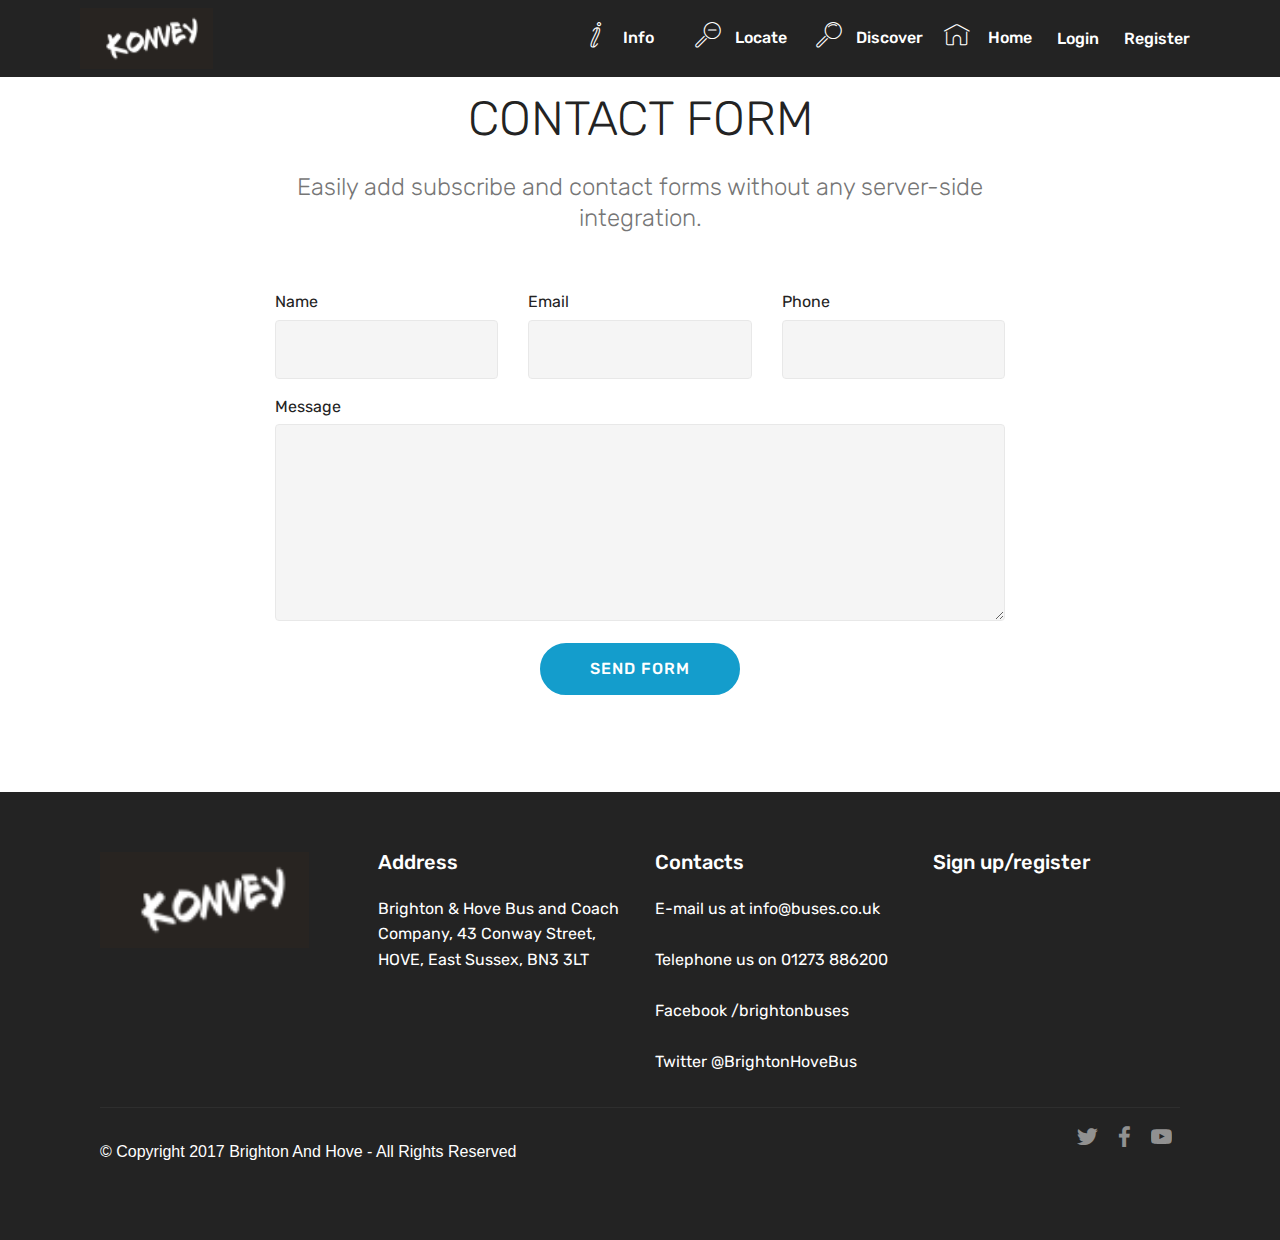
==== commit 927df832: "create github pages" ====
--- a/page1.html
+++ b/page1.html
@@ -11,11 +11,12 @@
   <title>Contact Form</title>
   <link rel="stylesheet" href="assets/web/assets/mobirise-icons/mobirise-icons.css">
   <link rel="stylesheet" href="assets/tether/tether.min.css">
+  <link rel="stylesheet" href="assets/soundcloud-plugin/style.css">
   <link rel="stylesheet" href="assets/bootstrap/css/bootstrap.min.css">
   <link rel="stylesheet" href="assets/bootstrap/css/bootstrap-grid.min.css">
   <link rel="stylesheet" href="assets/bootstrap/css/bootstrap-reboot.min.css">
-  <link rel="stylesheet" href="assets/soundcloud-plugin/style.css">
   <link rel="stylesheet" href="assets/dropdown/css/style.css">
+  <link rel="stylesheet" href="assets/socicon/css/styles.css">
   <link rel="stylesheet" href="assets/theme/css/style.css">
   <link rel="stylesheet" href="assets/mobirise/css/mbr-additional.css" type="text/css">
   
@@ -23,7 +24,7 @@
   
 </head>
 <body>
-<section class="menu cid-qVp3SEg9c4" once="menu" id="menu1-h" data-rv-view="55">
+<section class="menu cid-qVp3SEg9c4" once="menu" id="menu1-h" data-rv-view="50">
 
     
 
@@ -47,44 +48,151 @@
             </div>
         </div>
         <div class="collapse navbar-collapse" id="navbarSupportedContent">
-            <ul class="navbar-nav nav-dropdown nav-right" data-app-modern-menu="true"><li class="nav-item">
-                    <a class="nav-link link text-white display-4" href="page2.html"><span class="mbri-italic mbr-iconfont mbr-iconfont-btn"></span>
-                        &nbsp;Info &nbsp; &nbsp; &nbsp; &nbsp; &nbsp; &nbsp; &nbsp; &nbsp; &nbsp; &nbsp;&nbsp;</a>
-                </li><li class="nav-item"><a class="nav-link link text-white display-4" href="page3.html"><span class="mbri-zoom-out mbr-iconfont mbr-iconfont-btn"></span>
-                        &nbsp;Locate &nbsp; &nbsp; &nbsp; &nbsp; &nbsp; &nbsp; &nbsp; &nbsp; &nbsp; &nbsp;&nbsp;</a></li>
+            <ul class="navbar-nav nav-dropdown nav-right" data-app-modern-menu="true"><li class="nav-item"><a class="nav-link link text-white display-4" href="page2.html"><span class="mbri-italic mbr-iconfont mbr-iconfont-btn"></span>&nbsp;Info &nbsp; &nbsp;&nbsp;</a></li><li class="nav-item"><a class="nav-link link text-white display-4" href="page3.html"><span class="mbri-zoom-out mbr-iconfont mbr-iconfont-btn"></span>&nbsp;Locate &nbsp;</a></li>
                 <li class="nav-item">
                     <a class="nav-link link text-white display-4" href="page4.html">
                         <span class="mbri-search mbr-iconfont mbr-iconfont-btn"></span>&nbsp;Discover</a>
-                </li></ul>
+                </li><li class="nav-item"><a class="nav-link link text-white display-4" href="index.html"><span class="mbri-home mbr-iconfont mbr-iconfont-btn"></span>
+                        &nbsp;Home</a></li><li class="nav-item"><a class="nav-link link text-white display-4" href="page5.html">
+                        &nbsp;Login</a></li><li class="nav-item"><a class="nav-link link text-white display-4" href="page6.html">
+                        &nbsp;Register</a></li></ul>
             
         </div>
     </nav>
 </section>
 
-<section class="engine"><a href="https://mobirise.co/k">free bootstrap template</a></section><section class="header5 cid-qVp58o04g2 mbr-fullscreen" id="header5-i" data-rv-view="57">
+<section class="engine"><a href="https://mobirise.co/i">build your own website for free</a></section><section class="mbr-section form1 cid-qVHJuA90xy" id="form1-z" data-rv-view="52">
 
     
 
     
     <div class="container">
         <div class="row justify-content-center">
-            <div class="mbr-white col-md-10">
-                <h1 class="mbr-section-title align-center pb-3 mbr-fonts-style display-1">Konvey</h1>
-                <p class="mbr-text align-center display-5 pb-3 mbr-fonts-style">
-                   Full screen intro with gradient background color. Click blue 'Gear' icon in the top right corner to hide/show buttons, text, title and change the block background. Click red '+' in the bottom right corner to add a new block. Use the top left menu to create new pages, sites and add themes.
-                </p>
-                <div class="mbr-section-btn align-center">
-                        <a class="btn btn-md btn-secondary display-4" href="https://mobirise.com">LEARN MORE</a>
-                        <a class="btn btn-md btn-white-outline display-4" href="https://mobirise.com">LIVE DEMO</a>
-                </div>
+            <div class="title col-12 col-lg-8">
+                <h2 class="mbr-section-title align-center pb-3 mbr-fonts-style display-2">
+                    CONTACT FORM
+                </h2>
+                <h3 class="mbr-section-subtitle align-center mbr-light pb-3 mbr-fonts-style display-5">
+                    Easily add subscribe and contact forms without any server-side integration.
+                </h3>
             </div>
         </div>
     </div>
-
-    <div class="mbr-arrow hidden-sm-down" aria-hidden="true">
-        <a href="#next">
-            <i class="mbri-down mbr-iconfont"></i>
-        </a>
+    <div class="container">
+        <div class="row justify-content-center">
+            <div class="media-container-column col-lg-8" data-form-type="formoid">
+                    <div data-form-alert="" hidden="">
+                        Thanks for filling out the form!
+                    </div>
+            
+                    <form class="mbr-form" action="https://mobirise.com/" method="post" data-form-title="Mobirise Form"><input type="hidden" data-form-email="true" value="RQ8nJD+qkj+2tAuuyvlrU2AOtyxm7CwRh2LGsYk0C5mvomg6kqd4HWvYBs4hMyDtn/6O3L6rUq7uU12OP/ZaDoYwf0qX8rwMt8j3WmqB1zoUyK0Dngo3jvCEv/QXvnf0">
+                        <div class="row row-sm-offset">
+                            <div class="col-md-4 multi-horizontal" data-for="name">
+                                <div class="form-group">
+                                    <label class="form-control-label mbr-fonts-style display-7" for="name-form1-z">Name</label>
+                                    <input type="text" class="form-control" name="name" data-form-field="Name" required="" id="name-form1-z">
+                                </div>
+                            </div>
+                            <div class="col-md-4 multi-horizontal" data-for="email">
+                                <div class="form-group">
+                                    <label class="form-control-label mbr-fonts-style display-7" for="email-form1-z">Email</label>
+                                    <input type="email" class="form-control" name="email" data-form-field="Email" required="" id="email-form1-z">
+                                </div>
+                            </div>
+                            <div class="col-md-4 multi-horizontal" data-for="phone">
+                                <div class="form-group">
+                                    <label class="form-control-label mbr-fonts-style display-7" for="phone-form1-z">Phone</label>
+                                    <input type="tel" class="form-control" name="phone" data-form-field="Phone" id="phone-form1-z">
+                                </div>
+                            </div>
+                        </div>
+                        <div class="form-group" data-for="message">
+                            <label class="form-control-label mbr-fonts-style display-7" for="message-form1-z">Message</label>
+                            <textarea type="text" class="form-control" name="message" rows="7" data-form-field="Message" id="message-form1-z"></textarea>
+                        </div>
+            
+                        <span class="input-group-btn">
+                            <button href="" type="submit" class="btn btn-primary btn-form display-4">SEND FORM</button>
+                        </span>
+                    </form>
+            </div>
+        </div>
+    </div>
+</section>
+
+<section class="cid-qVHJwLm7sG" id="footer1-10" data-rv-view="55">
+
+    
+
+    
+
+    <div class="container">
+        <div class="media-container-row content text-white">
+            <div class="col-12 col-md-3">
+                <div class="media-wrap">
+                    <a href="https://mobirise.com/">
+                        <img src="assets/images/konvey-96x44.png" alt="Mobirise" title="" media-simple="true">
+                    </a>
+                </div>
+            </div>
+            <div class="col-12 col-md-3 mbr-fonts-style display-7">
+                <h5 class="pb-3">
+                    Address
+                </h5>
+                <p class="mbr-text">Brighton &amp; Hove Bus and Coach Company, 43 Conway Street, HOVE, East Sussex, BN3 3LT</p>
+            </div>
+            <div class="col-12 col-md-3 mbr-fonts-style display-7">
+                <h5 class="pb-3">
+                    Contacts
+                </h5>
+                <p class="mbr-text">E-mail us at info@buses.co.uk
+<br>
+<br>Telephone us on 01273 886200
+<br><br>Facebook /brightonbuses
+<br>
+<br>Twitter @BrightonHoveBus</p>
+            </div>
+            <div class="col-12 col-md-3 mbr-fonts-style display-7">
+                <h5 class="pb-3">Sign up/register</h5>
+                <p class="mbr-text"></p>
+            </div>
+        </div>
+        <div class="footer-lower">
+            <div class="media-container-row">
+                <div class="col-sm-12">
+                    <hr>
+                </div>
+            </div>
+            <div class="media-container-row mbr-white">
+                <div class="col-sm-6 copyright">
+                    <p class="mbr-text mbr-fonts-style display-7"></p><p>
+                        © Copyright 2017 Brighton And&nbsp;Hove&nbsp;- All Rights Reserved
+                    </p><p></p>
+                </div>
+                <div class="col-md-6">
+                    <div class="social-list align-right">
+                        <div class="soc-item">
+                            <a href="https://twitter.com/BrightonHoveBus" target="_blank">
+                                <span class="mbr-iconfont mbr-iconfont-social socicon-twitter socicon" media-simple="true"></span>
+                            </a>
+                        </div>
+                        <div class="soc-item">
+                            <a href="https://www.facebook.com/pages/brightonbuses" target="_blank">
+                                <span class="mbr-iconfont mbr-iconfont-social socicon-facebook socicon" media-simple="true"></span>
+                            </a>
+                        </div>
+                        <div class="soc-item">
+                            <a href="https://www.youtube.com/c/BrightonandHove" target="_blank">
+                                <span class="mbr-iconfont mbr-iconfont-social socicon-youtube socicon" media-simple="true"></span>
+                            </a>
+                        </div>
+                        
+                        
+                        
+                    </div>
+                </div>
+            </div>
+        </div>
     </div>
 </section>
 
@@ -97,6 +205,7 @@
   <script src="assets/dropdown/js/script.min.js"></script>
   <script src="assets/touch-swipe/jquery.touch-swipe.min.js"></script>
   <script src="assets/theme/js/script.js"></script>
+  <script src="assets/formoid/formoid.min.js"></script>
   
   
 </body>
--- a/assets/socicon/css/styles.css
+++ b/assets/socicon/css/styles.css
@@ -0,0 +1,544 @@
+@charset "UTF-8";
+
+@font-face {
+  font-family: "socicon";
+  src:url("../fonts/socicon.eot");
+  src:url("../fonts/socicon.eot?#iefix") format("embedded-opentype"),
+    url("../fonts/socicon.woff") format("woff"),
+    url("../fonts/socicon.ttf") format("truetype"),
+    url("../fonts/socicon.svg#socicon") format("svg");
+  font-weight: normal;
+  font-style: normal;
+
+}
+
+[data-icon]:before {
+  font-family: "socicon" !important;
+  content: attr(data-icon);
+  font-style: normal !important;
+  font-weight: normal !important;
+  font-variant: normal !important;
+  text-transform: none !important;
+  speak: none;
+  line-height: 1;
+  -webkit-font-smoothing: antialiased;
+  -moz-osx-font-smoothing: grayscale;
+}
+
+[class^="socicon-"]:before,
+[class*=" socicon-"]:before {
+  font-family: "socicon" !important;
+  font-style: normal !important;
+  font-weight: normal !important;
+  font-variant: normal !important;
+  text-transform: none !important;
+  speak: none;
+  line-height: 1;
+  -webkit-font-smoothing: antialiased;
+  -moz-osx-font-smoothing: grayscale;
+}
+
+.socicon-modelmayhem:before {
+  content: "\e000";
+}
+.socicon-mixcloud:before {
+  content: "\e001";
+}
+.socicon-drupal:before {
+  content: "\e002";
+}
+.socicon-swarm:before {
+  content: "\e003";
+}
+.socicon-istock:before {
+  content: "\e004";
+}
+.socicon-yammer:before {
+  content: "\e005";
+}
+.socicon-ello:before {
+  content: "\e006";
+}
+.socicon-stackoverflow:before {
+  content: "\e007";
+}
+.socicon-persona:before {
+  content: "\e008";
+}
+.socicon-triplej:before {
+  content: "\e009";
+}
+.socicon-houzz:before {
+  content: "\e00a";
+}
+.socicon-rss:before {
+  content: "\e00b";
+}
+.socicon-paypal:before {
+  content: "\e00c";
+}
+.socicon-odnoklassniki:before {
+  content: "\e00d";
+}
+.socicon-airbnb:before {
+  content: "\e00e";
+}
+.socicon-periscope:before {
+  content: "\e00f";
+}
+.socicon-outlook:before {
+  content: "\e010";
+}
+.socicon-coderwall:before {
+  content: "\e011";
+}
+.socicon-tripadvisor:before {
+  content: "\e012";
+}
+.socicon-appnet:before {
+  content: "\e013";
+}
+.socicon-goodreads:before {
+  content: "\e014";
+}
+.socicon-tripit:before {
+  content: "\e015";
+}
+.socicon-lanyrd:before {
+  content: "\e016";
+}
+.socicon-slideshare:before {
+  content: "\e017";
+}
+.socicon-buffer:before {
+  content: "\e018";
+}
+.socicon-disqus:before {
+  content: "\e019";
+}
+.socicon-vkontakte:before {
+  content: "\e01a";
+}
+.socicon-whatsapp:before {
+  content: "\e01b";
+}
+.socicon-patreon:before {
+  content: "\e01c";
+}
+.socicon-storehouse:before {
+  content: "\e01d";
+}
+.socicon-pocket:before {
+  content: "\e01e";
+}
+.socicon-mail:before {
+  content: "\e01f";
+}
+.socicon-blogger:before {
+  content: "\e020";
+}
+.socicon-technorati:before {
+  content: "\e021";
+}
+.socicon-reddit:before {
+  content: "\e022";
+}
+.socicon-dribbble:before {
+  content: "\e023";
+}
+.socicon-stumbleupon:before {
+  content: "\e024";
+}
+.socicon-digg:before {
+  content: "\e025";
+}
+.socicon-envato:before {
+  content: "\e026";
+}
+.socicon-behance:before {
+  content: "\e027";
+}
+.socicon-delicious:before {
+  content: "\e028";
+}
+.socicon-deviantart:before {
+  content: "\e029";
+}
+.socicon-forrst:before {
+  content: "\e02a";
+}
+.socicon-play:before {
+  content: "\e02b";
+}
+.socicon-zerply:before {
+  content: "\e02c";
+}
+.socicon-wikipedia:before {
+  content: "\e02d";
+}
+.socicon-apple:before {
+  content: "\e02e";
+}
+.socicon-flattr:before {
+  content: "\e02f";
+}
+.socicon-github:before {
+  content: "\e030";
+}
+.socicon-renren:before {
+  content: "\e031";
+}
+.socicon-friendfeed:before {
+  content: "\e032";
+}
+.socicon-newsvine:before {
+  content: "\e033";
+}
+.socicon-identica:before {
+  content: "\e034";
+}
+.socicon-bebo:before {
+  content: "\e035";
+}
+.socicon-zynga:before {
+  content: "\e036";
+}
+.socicon-steam:before {
+  content: "\e037";
+}
+.socicon-xbox:before {
+  content: "\e038";
+}
+.socicon-windows:before {
+  content: "\e039";
+}
+.socicon-qq:before {
+  content: "\e03a";
+}
+.socicon-douban:before {
+  content: "\e03b";
+}
+.socicon-meetup:before {
+  content: "\e03c";
+}
+.socicon-playstation:before {
+  content: "\e03d";
+}
+.socicon-android:before {
+  content: "\e03e";
+}
+.socicon-snapchat:before {
+  content: "\e03f";
+}
+.socicon-twitter:before {
+  content: "\e040";
+}
+.socicon-facebook:before {
+  content: "\e041";
+}
+.socicon-googleplus:before {
+  content: "\e042";
+}
+.socicon-pinterest:before {
+  content: "\e043";
+}
+.socicon-foursquare:before {
+  content: "\e044";
+}
+.socicon-yahoo:before {
+  content: "\e045";
+}
+.socicon-skype:before {
+  content: "\e046";
+}
+.socicon-yelp:before {
+  content: "\e047";
+}
+.socicon-feedburner:before {
+  content: "\e048";
+}
+.socicon-linkedin:before {
+  content: "\e049";
+}
+.socicon-viadeo:before {
+  content: "\e04a";
+}
+.socicon-xing:before {
+  content: "\e04b";
+}
+.socicon-myspace:before {
+  content: "\e04c";
+}
+.socicon-soundcloud:before {
+  content: "\e04d";
+}
+.socicon-spotify:before {
+  content: "\e04e";
+}
+.socicon-grooveshark:before {
+  content: "\e04f";
+}
+.socicon-lastfm:before {
+  content: "\e050";
+}
+.socicon-youtube:before {
+  content: "\e051";
+}
+.socicon-vimeo:before {
+  content: "\e052";
+}
+.socicon-dailymotion:before {
+  content: "\e053";
+}
+.socicon-vine:before {
+  content: "\e054";
+}
+.socicon-flickr:before {
+  content: "\e055";
+}
+.socicon-500px:before {
+  content: "\e056";
+}
+.socicon-wordpress:before {
+  content: "\e058";
+}
+.socicon-tumblr:before {
+  content: "\e059";
+}
+.socicon-twitch:before {
+  content: "\e05a";
+}
+.socicon-8tracks:before {
+  content: "\e05b";
+}
+.socicon-amazon:before {
+  content: "\e05c";
+}
+.socicon-icq:before {
+  content: "\e05d";
+}
+.socicon-smugmug:before {
+  content: "\e05e";
+}
+.socicon-ravelry:before {
+  content: "\e05f";
+}
+.socicon-weibo:before {
+  content: "\e060";
+}
+.socicon-baidu:before {
+  content: "\e061";
+}
+.socicon-angellist:before {
+  content: "\e062";
+}
+.socicon-ebay:before {
+  content: "\e063";
+}
+.socicon-imdb:before {
+  content: "\e064";
+}
+.socicon-stayfriends:before {
+  content: "\e065";
+}
+.socicon-residentadvisor:before {
+  content: "\e066";
+}
+.socicon-google:before {
+  content: "\e067";
+}
+.socicon-yandex:before {
+  content: "\e068";
+}
+.socicon-sharethis:before {
+  content: "\e069";
+}
+.socicon-bandcamp:before {
+  content: "\e06a";
+}
+.socicon-itunes:before {
+  content: "\e06b";
+}
+.socicon-deezer:before {
+  content: "\e06c";
+}
+.socicon-telegram:before {
+  content: "\e06e";
+}
+.socicon-openid:before {
+  content: "\e06f";
+}
+.socicon-amplement:before {
+  content: "\e070";
+}
+.socicon-viber:before {
+  content: "\e071";
+}
+.socicon-zomato:before {
+  content: "\e072";
+}
+.socicon-draugiem:before {
+  content: "\e074";
+}
+.socicon-endomodo:before {
+  content: "\e075";
+}
+.socicon-filmweb:before {
+  content: "\e076";
+}
+.socicon-stackexchange:before {
+  content: "\e077";
+}
+.socicon-wykop:before {
+  content: "\e078";
+}
+.socicon-teamspeak:before {
+  content: "\e079";
+}
+.socicon-teamviewer:before {
+  content: "\e07a";
+}
+.socicon-ventrilo:before {
+  content: "\e07b";
+}
+.socicon-younow:before {
+  content: "\e07c";
+}
+.socicon-raidcall:before {
+  content: "\e07d";
+}
+.socicon-mumble:before {
+  content: "\e07e";
+}
+.socicon-medium:before {
+  content: "\e06d";
+}
+.socicon-bebee:before {
+  content: "\e07f";
+}
+.socicon-hitbox:before {
+  content: "\e080";
+}
+.socicon-reverbnation:before {
+  content: "\e081";
+}
+.socicon-formulr:before {
+  content: "\e082";
+}
+.socicon-instagram:before {
+  content: "\e057";
+}
+.socicon-battlenet:before {
+  content: "\e083";
+}
+.socicon-chrome:before {
+  content: "\e084";
+}
+.socicon-discord:before {
+  content: "\e086";
+}
+.socicon-issuu:before {
+  content: "\e087";
+}
+.socicon-macos:before {
+  content: "\e088";
+}
+.socicon-firefox:before {
+  content: "\e089";
+}
+.socicon-opera:before {
+  content: "\e08d";
+}
+.socicon-keybase:before {
+  content: "\e090";
+}
+.socicon-alliance:before {
+  content: "\e091";
+}
+.socicon-livejournal:before {
+  content: "\e092";
+}
+.socicon-googlephotos:before {
+  content: "\e093";
+}
+.socicon-horde:before {
+  content: "\e094";
+}
+.socicon-etsy:before {
+  content: "\e095";
+}
+.socicon-zapier:before {
+  content: "\e096";
+}
+.socicon-google-scholar:before {
+  content: "\e097";
+}
+.socicon-researchgate:before {
+  content: "\e098";
+}
+.socicon-wechat:before {
+  content: "\e099";
+}
+.socicon-strava:before {
+  content: "\e09a";
+}
+.socicon-line:before {
+  content: "\e09b";
+}
+.socicon-lyft:before {
+  content: "\e09c";
+}
+.socicon-uber:before {
+  content: "\e09d";
+}
+.socicon-songkick:before {
+  content: "\e09e";
+}
+.socicon-viewbug:before {
+  content: "\e09f";
+}
+.socicon-googlegroups:before {
+  content: "\e0a0";
+}
+.socicon-quora:before {
+  content: "\e073";
+}
+.socicon-diablo:before {
+  content: "\e085";
+}
+.socicon-blizzard:before {
+  content: "\e0a1";
+}
+.socicon-hearthstone:before {
+  content: "\e08b";
+}
+.socicon-heroes:before {
+  content: "\e08a";
+}
+.socicon-overwatch:before {
+  content: "\e08c";
+}
+.socicon-warcraft:before {
+  content: "\e08e";
+}
+.socicon-starcraft:before {
+  content: "\e08f";
+}
+.socicon-beam:before {
+  content: "\e0a2";
+}
+.socicon-curse:before {
+  content: "\e0a3";
+}
+.socicon-player:before {
+  content: "\e0a4";
+}
+.socicon-streamjar:before {
+  content: "\e0a5";
+}
+.socicon-nintendo:before {
+  content: "\e0a6";
+}
+.socicon-hellocoton:before {
+  content: "\e0a7";
+}
--- a/assets/mobirise/css/mbr-additional.css
+++ b/assets/mobirise/css/mbr-additional.css
@@ -2163,8 +2163,99 @@
     flex-shrink: 0;
   }
 }
-.cid-qVp58o04g2 {
-  background: linear-gradient(45deg, #7fd9fc, #6576aa);
+.cid-qVHJuA90xy {
+  padding-top: 90px;
+  padding-bottom: 90px;
+  background-color: #ffffff;
+}
+.cid-qVHJuA90xy .title {
+  margin-bottom: 2rem;
+}
+.cid-qVHJuA90xy .mbr-section-subtitle {
+  color: #767676;
+}
+.cid-qVHJuA90xy a:not([href]):not([tabindex]) {
+  color: #fff;
+  border-radius: 3px;
+}
+.cid-qVHJuA90xy a.btn-white:not([href]):not([tabindex]) {
+  color: #333;
+}
+.cid-qVHJuA90xy .multi-horizontal {
+  flex-grow: 1;
+  -webkit-flex-grow: 1;
+  max-width: 100%;
+}
+.cid-qVHJuA90xy .input-group-btn {
+  display: block;
+  text-align: center;
+}
+.cid-qVHJwLm7sG {
+  padding-top: 60px;
+  padding-bottom: 60px;
+  background-color: #232323;
+}
+@media (max-width: 767px) {
+  .cid-qVHJwLm7sG .content {
+    text-align: center;
+  }
+  .cid-qVHJwLm7sG .content > div:not(:last-child) {
+    margin-bottom: 2rem;
+  }
+}
+@media (max-width: 767px) {
+  .cid-qVHJwLm7sG .media-wrap {
+    margin-bottom: 1rem;
+  }
+}
+.cid-qVHJwLm7sG .media-wrap .mbr-iconfont-logo {
+  font-size: 7.5rem;
+  color: #f36;
+}
+.cid-qVHJwLm7sG .media-wrap img {
+  height: 6rem;
+}
+@media (max-width: 767px) {
+  .cid-qVHJwLm7sG .footer-lower .copyright {
+    margin-bottom: 1rem;
+    text-align: center;
+  }
+}
+.cid-qVHJwLm7sG .footer-lower hr {
+  margin: 1rem 0;
+  border-color: #fff;
+  opacity: .05;
+}
+.cid-qVHJwLm7sG .footer-lower .social-list {
+  padding-left: 0;
+  margin-bottom: 0;
+  list-style: none;
+  display: flex;
+  flex-wrap: wrap;
+  justify-content: flex-end;
+  -webkit-justify-content: flex-end;
+}
+.cid-qVHJwLm7sG .footer-lower .social-list .mbr-iconfont-social {
+  font-size: 1.3rem;
+  color: #fff;
+}
+.cid-qVHJwLm7sG .footer-lower .social-list .soc-item {
+  margin: 0 .5rem;
+}
+.cid-qVHJwLm7sG .footer-lower .social-list a {
+  margin: 0;
+  opacity: .5;
+  -webkit-transition: .2s linear;
+  transition: .2s linear;
+}
+.cid-qVHJwLm7sG .footer-lower .social-list a:hover {
+  opacity: 1;
+}
+@media (max-width: 767px) {
+  .cid-qVHJwLm7sG .footer-lower .social-list {
+    justify-content: center;
+    -webkit-justify-content: center;
+  }
 }
 .cid-qVp3SEg9c4 .navbar {
   padding: .5rem 0;
@@ -2543,6 +2634,8 @@
   }
 }
 .cid-qVp3SEV12T {
+  padding-top: 90px;
+  padding-bottom: 90px;
   background-color: #2e2828;
 }
 .cid-qVp3SEV12T .mbr-text,
@@ -2571,6 +2664,27 @@
   .cid-qVpjjH03jQ .inner-container {
     width: 100% !important;
   }
+}
+.cid-qVHA5G366J {
+  padding-top: 60px;
+  padding-bottom: 60px;
+  background-color: #2e2828;
+}
+@media (min-width: 992px) {
+  .cid-qVHA5G366J .mbr-figure {
+    padding-left: 4rem;
+  }
+}
+@media (max-width: 992px) {
+  .cid-qVHA5G366J .mbr-figure {
+    padding-top: 1rem;
+  }
+}
+.cid-qVHA5G366J .mbr-text {
+  color: #767676;
+}
+.cid-qVHA5G366J .mbr-text B {
+  color: #ffffff;
 }
 .cid-qVp3SFlMSX {
   padding-top: 60px;
@@ -3016,11 +3130,21 @@
   }
 }
 .cid-qVp3SEV12T {
+  padding-top: 90px;
+  padding-bottom: 90px;
   background-color: #2e2828;
 }
 .cid-qVp3SEV12T .mbr-text,
 .cid-qVp3SEV12T .mbr-section-btn {
   text-align: center;
+}
+.cid-qVHLdHQl1A {
+  padding-top: 90px;
+  padding-bottom: 90px;
+  background-color: #2e2828;
+}
+.cid-qVHLdHQl1A .mbr-figure {
+  margin: 0 auto;
 }
 .cid-qVp3SFlMSX {
   padding-top: 60px;
@@ -3539,3 +3663,822 @@
     -webkit-justify-content: center;
   }
 }
+.cid-qVHJa0mHLg .navbar {
+  padding: .5rem 0;
+  background: #232323;
+  transition: none;
+  min-height: 77px;
+}
+.cid-qVHJa0mHLg .navbar-dropdown.bg-color.transparent.opened {
+  background: #232323;
+}
+.cid-qVHJa0mHLg a {
+  font-style: normal;
+}
+.cid-qVHJa0mHLg .nav-item span {
+  padding-right: 0.4em;
+  line-height: 0.5em;
+  vertical-align: text-bottom;
+  position: relative;
+  top: -0.2em;
+  text-decoration: none;
+}
+.cid-qVHJa0mHLg .nav-item a {
+  padding: 0.7rem 0 !important;
+  margin: 0rem .65rem !important;
+}
+.cid-qVHJa0mHLg .btn {
+  padding: 0.4rem 1.5rem;
+  display: inline-flex;
+  align-items: center;
+}
+.cid-qVHJa0mHLg .btn .mbr-iconfont {
+  font-size: 1.6rem;
+}
+.cid-qVHJa0mHLg .menu-logo {
+  margin-right: auto;
+}
+.cid-qVHJa0mHLg .menu-logo .navbar-brand {
+  display: flex;
+  margin-left: 5rem;
+  padding: 0;
+  transition: padding .2s;
+  min-height: 3.8rem;
+  align-items: center;
+}
+.cid-qVHJa0mHLg .menu-logo .navbar-brand .navbar-caption-wrap {
+  display: -webkit-flex;
+  -webkit-align-items: center;
+  align-items: center;
+  word-break: break-word;
+  min-width: 7rem;
+  margin: .3rem 0;
+}
+.cid-qVHJa0mHLg .menu-logo .navbar-brand .navbar-caption-wrap .navbar-caption {
+  line-height: 1.2rem !important;
+  padding-right: 2rem;
+}
+.cid-qVHJa0mHLg .menu-logo .navbar-brand .navbar-logo {
+  font-size: 4rem;
+  transition: font-size 0.25s;
+}
+.cid-qVHJa0mHLg .menu-logo .navbar-brand .navbar-logo img {
+  display: flex;
+}
+.cid-qVHJa0mHLg .menu-logo .navbar-brand .navbar-logo .mbr-iconfont {
+  transition: font-size 0.25s;
+}
+.cid-qVHJa0mHLg .navbar-toggleable-sm .navbar-collapse {
+  justify-content: flex-end;
+  -webkit-justify-content: flex-end;
+  padding-right: 5rem;
+  width: auto;
+}
+.cid-qVHJa0mHLg .navbar-toggleable-sm .navbar-collapse .navbar-nav {
+  flex-wrap: wrap;
+  -webkit-flex-wrap: wrap;
+  padding-left: 0;
+}
+.cid-qVHJa0mHLg .navbar-toggleable-sm .navbar-collapse .navbar-nav .nav-item {
+  -webkit-align-self: center;
+  align-self: center;
+}
+.cid-qVHJa0mHLg .navbar-toggleable-sm .navbar-collapse .navbar-buttons {
+  padding-left: 0;
+  padding-bottom: 0;
+}
+.cid-qVHJa0mHLg .dropdown .dropdown-menu {
+  background: #232323;
+  display: none;
+  position: absolute;
+  min-width: 5rem;
+  padding-top: 1.4rem;
+  padding-bottom: 1.4rem;
+  text-align: left;
+}
+.cid-qVHJa0mHLg .dropdown .dropdown-menu .dropdown-item {
+  width: auto;
+  padding: 0.235em 1.5385em 0.235em 1.5385em !important;
+}
+.cid-qVHJa0mHLg .dropdown .dropdown-menu .dropdown-item::after {
+  right: 0.5rem;
+}
+.cid-qVHJa0mHLg .dropdown .dropdown-menu .dropdown-submenu {
+  margin: 0;
+}
+.cid-qVHJa0mHLg .dropdown.open > .dropdown-menu {
+  display: block;
+}
+.cid-qVHJa0mHLg .navbar-toggleable-sm.opened:after {
+  position: absolute;
+  width: 100vw;
+  height: 100vh;
+  content: '';
+  background-color: rgba(0, 0, 0, 0.1);
+  left: 0;
+  bottom: 0;
+  transform: translateY(100%);
+  -webkit-transform: translateY(100%);
+  z-index: 1000;
+}
+.cid-qVHJa0mHLg .navbar.navbar-short {
+  min-height: 60px;
+  transition: all .2s;
+}
+.cid-qVHJa0mHLg .navbar.navbar-short .navbar-toggler-right {
+  top: 20px;
+}
+.cid-qVHJa0mHLg .navbar.navbar-short .navbar-logo a {
+  font-size: 2.5rem !important;
+  line-height: 2.5rem;
+  transition: font-size 0.25s;
+}
+.cid-qVHJa0mHLg .navbar.navbar-short .navbar-logo a .mbr-iconfont {
+  font-size: 2.5rem !important;
+}
+.cid-qVHJa0mHLg .navbar.navbar-short .navbar-logo a img {
+  height: 3rem !important;
+}
+.cid-qVHJa0mHLg .navbar.navbar-short .navbar-brand {
+  min-height: 3rem;
+}
+.cid-qVHJa0mHLg button.navbar-toggler {
+  width: 31px;
+  height: 18px;
+  cursor: pointer;
+  transition: all .2s;
+  top: 1.5rem;
+  right: 1rem;
+}
+.cid-qVHJa0mHLg button.navbar-toggler:focus {
+  outline: none;
+}
+.cid-qVHJa0mHLg button.navbar-toggler .hamburger span {
+  position: absolute;
+  right: 0;
+  width: 30px;
+  height: 2px;
+  border-right: 5px;
+  background-color: #ffffff;
+}
+.cid-qVHJa0mHLg button.navbar-toggler .hamburger span:nth-child(1) {
+  top: 0;
+  transition: all .2s;
+}
+.cid-qVHJa0mHLg button.navbar-toggler .hamburger span:nth-child(2) {
+  top: 8px;
+  transition: all .15s;
+}
+.cid-qVHJa0mHLg button.navbar-toggler .hamburger span:nth-child(3) {
+  top: 8px;
+  transition: all .15s;
+}
+.cid-qVHJa0mHLg button.navbar-toggler .hamburger span:nth-child(4) {
+  top: 16px;
+  transition: all .2s;
+}
+.cid-qVHJa0mHLg nav.opened .hamburger span:nth-child(1) {
+  top: 8px;
+  width: 0;
+  opacity: 0;
+  right: 50%;
+  transition: all .2s;
+}
+.cid-qVHJa0mHLg nav.opened .hamburger span:nth-child(2) {
+  -webkit-transform: rotate(45deg);
+  transform: rotate(45deg);
+  transition: all .25s;
+}
+.cid-qVHJa0mHLg nav.opened .hamburger span:nth-child(3) {
+  -webkit-transform: rotate(-45deg);
+  transform: rotate(-45deg);
+  transition: all .25s;
+}
+.cid-qVHJa0mHLg nav.opened .hamburger span:nth-child(4) {
+  top: 8px;
+  width: 0;
+  opacity: 0;
+  right: 50%;
+  transition: all .2s;
+}
+.cid-qVHJa0mHLg .collapsed.navbar-expand {
+  flex-direction: column;
+}
+.cid-qVHJa0mHLg .collapsed .btn {
+  display: flex;
+}
+.cid-qVHJa0mHLg .collapsed .navbar-collapse {
+  display: none !important;
+  padding-right: 0 !important;
+}
+.cid-qVHJa0mHLg .collapsed .navbar-collapse.collapsing,
+.cid-qVHJa0mHLg .collapsed .navbar-collapse.show {
+  display: block !important;
+}
+.cid-qVHJa0mHLg .collapsed .navbar-collapse.collapsing .navbar-nav,
+.cid-qVHJa0mHLg .collapsed .navbar-collapse.show .navbar-nav {
+  display: block;
+  text-align: center;
+}
+.cid-qVHJa0mHLg .collapsed .navbar-collapse.collapsing .navbar-nav .nav-item,
+.cid-qVHJa0mHLg .collapsed .navbar-collapse.show .navbar-nav .nav-item {
+  clear: both;
+}
+.cid-qVHJa0mHLg .collapsed .navbar-collapse.collapsing .navbar-nav .nav-item:last-child,
+.cid-qVHJa0mHLg .collapsed .navbar-collapse.show .navbar-nav .nav-item:last-child {
+  margin-bottom: 1rem;
+}
+.cid-qVHJa0mHLg .collapsed .navbar-collapse.collapsing .navbar-buttons,
+.cid-qVHJa0mHLg .collapsed .navbar-collapse.show .navbar-buttons {
+  text-align: center;
+}
+.cid-qVHJa0mHLg .collapsed .navbar-collapse.collapsing .navbar-buttons:last-child,
+.cid-qVHJa0mHLg .collapsed .navbar-collapse.show .navbar-buttons:last-child {
+  margin-bottom: 1rem;
+}
+.cid-qVHJa0mHLg .collapsed button.navbar-toggler {
+  display: block;
+}
+.cid-qVHJa0mHLg .collapsed .navbar-brand {
+  margin-left: 1rem !important;
+}
+.cid-qVHJa0mHLg .collapsed .navbar-toggleable-sm {
+  flex-direction: column;
+  -webkit-flex-direction: column;
+}
+.cid-qVHJa0mHLg .collapsed .dropdown .dropdown-menu {
+  width: 100%;
+  text-align: center;
+  position: relative;
+  opacity: 0;
+  display: block;
+  height: 0;
+  visibility: hidden;
+  padding: 0;
+  transition-duration: .5s;
+  transition-property: opacity,padding,height;
+}
+.cid-qVHJa0mHLg .collapsed .dropdown.open > .dropdown-menu {
+  position: relative;
+  opacity: 1;
+  height: auto;
+  padding: 1.4rem 0;
+  visibility: visible;
+}
+.cid-qVHJa0mHLg .collapsed .dropdown .dropdown-submenu {
+  left: 0;
+  text-align: center;
+  width: 100%;
+}
+.cid-qVHJa0mHLg .collapsed .dropdown .dropdown-toggle[data-toggle="dropdown-submenu"]::after {
+  margin-top: 0;
+  position: inherit;
+  right: 0;
+  top: 50%;
+  display: inline-block;
+  width: 0;
+  height: 0;
+  margin-left: .3em;
+  vertical-align: middle;
+  content: "";
+  border-top: .30em solid;
+  border-right: .30em solid transparent;
+  border-left: .30em solid transparent;
+}
+@media (max-width: 991px) {
+  .cid-qVHJa0mHLg .navbar-expand {
+    flex-direction: column;
+  }
+  .cid-qVHJa0mHLg img {
+    height: 3.8rem !important;
+  }
+  .cid-qVHJa0mHLg .btn {
+    display: flex;
+  }
+  .cid-qVHJa0mHLg button.navbar-toggler {
+    display: block;
+  }
+  .cid-qVHJa0mHLg .navbar-brand {
+    margin-left: 1rem !important;
+  }
+  .cid-qVHJa0mHLg .navbar-toggleable-sm {
+    flex-direction: column;
+    -webkit-flex-direction: column;
+  }
+  .cid-qVHJa0mHLg .navbar-collapse {
+    display: none !important;
+    padding-right: 0 !important;
+  }
+  .cid-qVHJa0mHLg .navbar-collapse.collapsing,
+  .cid-qVHJa0mHLg .navbar-collapse.show {
+    display: block !important;
+  }
+  .cid-qVHJa0mHLg .navbar-collapse.collapsing .navbar-nav,
+  .cid-qVHJa0mHLg .navbar-collapse.show .navbar-nav {
+    display: block;
+    text-align: center;
+  }
+  .cid-qVHJa0mHLg .navbar-collapse.collapsing .navbar-nav .nav-item,
+  .cid-qVHJa0mHLg .navbar-collapse.show .navbar-nav .nav-item {
+    clear: both;
+  }
+  .cid-qVHJa0mHLg .navbar-collapse.collapsing .navbar-nav .nav-item:last-child,
+  .cid-qVHJa0mHLg .navbar-collapse.show .navbar-nav .nav-item:last-child {
+    margin-bottom: 1rem;
+  }
+  .cid-qVHJa0mHLg .navbar-collapse.collapsing .navbar-buttons,
+  .cid-qVHJa0mHLg .navbar-collapse.show .navbar-buttons {
+    text-align: center;
+  }
+  .cid-qVHJa0mHLg .navbar-collapse.collapsing .navbar-buttons:last-child,
+  .cid-qVHJa0mHLg .navbar-collapse.show .navbar-buttons:last-child {
+    margin-bottom: 1rem;
+  }
+  .cid-qVHJa0mHLg .dropdown .dropdown-menu {
+    width: 100%;
+    text-align: center;
+    position: relative;
+    opacity: 0;
+    display: block;
+    height: 0;
+    visibility: hidden;
+    padding: 0;
+    transition-duration: .5s;
+    transition-property: opacity,padding,height;
+  }
+  .cid-qVHJa0mHLg .dropdown.open > .dropdown-menu {
+    position: relative;
+    opacity: 1;
+    height: auto;
+    padding: 1.4rem 0;
+    visibility: visible;
+  }
+  .cid-qVHJa0mHLg .dropdown .dropdown-submenu {
+    left: 0;
+    text-align: center;
+    width: 100%;
+  }
+  .cid-qVHJa0mHLg .dropdown .dropdown-toggle[data-toggle="dropdown-submenu"]::after {
+    margin-top: 0;
+    position: inherit;
+    right: 0;
+    top: 50%;
+    display: inline-block;
+    width: 0;
+    height: 0;
+    margin-left: .3em;
+    vertical-align: middle;
+    content: "";
+    border-top: .30em solid;
+    border-right: .30em solid transparent;
+    border-left: .30em solid transparent;
+  }
+}
+@media (min-width: 767px) {
+  .cid-qVHJa0mHLg .menu-logo {
+    flex-shrink: 0;
+  }
+}
+.cid-qVp3SEg9c4 .navbar {
+  padding: .5rem 0;
+  background: #232323;
+  transition: none;
+  min-height: 77px;
+}
+.cid-qVp3SEg9c4 .navbar-dropdown.bg-color.transparent.opened {
+  background: #232323;
+}
+.cid-qVp3SEg9c4 a {
+  font-style: normal;
+}
+.cid-qVp3SEg9c4 .nav-item span {
+  padding-right: 0.4em;
+  line-height: 0.5em;
+  vertical-align: text-bottom;
+  position: relative;
+  top: -0.2em;
+  text-decoration: none;
+}
+.cid-qVp3SEg9c4 .nav-item a {
+  padding: 0.7rem 0 !important;
+  margin: 0rem .65rem !important;
+}
+.cid-qVp3SEg9c4 .btn {
+  padding: 0.4rem 1.5rem;
+  display: inline-flex;
+  align-items: center;
+}
+.cid-qVp3SEg9c4 .btn .mbr-iconfont {
+  font-size: 1.6rem;
+}
+.cid-qVp3SEg9c4 .menu-logo {
+  margin-right: auto;
+}
+.cid-qVp3SEg9c4 .menu-logo .navbar-brand {
+  display: flex;
+  margin-left: 5rem;
+  padding: 0;
+  transition: padding .2s;
+  min-height: 3.8rem;
+  align-items: center;
+}
+.cid-qVp3SEg9c4 .menu-logo .navbar-brand .navbar-caption-wrap {
+  display: -webkit-flex;
+  -webkit-align-items: center;
+  align-items: center;
+  word-break: break-word;
+  min-width: 7rem;
+  margin: .3rem 0;
+}
+.cid-qVp3SEg9c4 .menu-logo .navbar-brand .navbar-caption-wrap .navbar-caption {
+  line-height: 1.2rem !important;
+  padding-right: 2rem;
+}
+.cid-qVp3SEg9c4 .menu-logo .navbar-brand .navbar-logo {
+  font-size: 4rem;
+  transition: font-size 0.25s;
+}
+.cid-qVp3SEg9c4 .menu-logo .navbar-brand .navbar-logo img {
+  display: flex;
+}
+.cid-qVp3SEg9c4 .menu-logo .navbar-brand .navbar-logo .mbr-iconfont {
+  transition: font-size 0.25s;
+}
+.cid-qVp3SEg9c4 .navbar-toggleable-sm .navbar-collapse {
+  justify-content: flex-end;
+  -webkit-justify-content: flex-end;
+  padding-right: 5rem;
+  width: auto;
+}
+.cid-qVp3SEg9c4 .navbar-toggleable-sm .navbar-collapse .navbar-nav {
+  flex-wrap: wrap;
+  -webkit-flex-wrap: wrap;
+  padding-left: 0;
+}
+.cid-qVp3SEg9c4 .navbar-toggleable-sm .navbar-collapse .navbar-nav .nav-item {
+  -webkit-align-self: center;
+  align-self: center;
+}
+.cid-qVp3SEg9c4 .navbar-toggleable-sm .navbar-collapse .navbar-buttons {
+  padding-left: 0;
+  padding-bottom: 0;
+}
+.cid-qVp3SEg9c4 .dropdown .dropdown-menu {
+  background: #232323;
+  display: none;
+  position: absolute;
+  min-width: 5rem;
+  padding-top: 1.4rem;
+  padding-bottom: 1.4rem;
+  text-align: left;
+}
+.cid-qVp3SEg9c4 .dropdown .dropdown-menu .dropdown-item {
+  width: auto;
+  padding: 0.235em 1.5385em 0.235em 1.5385em !important;
+}
+.cid-qVp3SEg9c4 .dropdown .dropdown-menu .dropdown-item::after {
+  right: 0.5rem;
+}
+.cid-qVp3SEg9c4 .dropdown .dropdown-menu .dropdown-submenu {
+  margin: 0;
+}
+.cid-qVp3SEg9c4 .dropdown.open > .dropdown-menu {
+  display: block;
+}
+.cid-qVp3SEg9c4 .navbar-toggleable-sm.opened:after {
+  position: absolute;
+  width: 100vw;
+  height: 100vh;
+  content: '';
+  background-color: rgba(0, 0, 0, 0.1);
+  left: 0;
+  bottom: 0;
+  transform: translateY(100%);
+  -webkit-transform: translateY(100%);
+  z-index: 1000;
+}
+.cid-qVp3SEg9c4 .navbar.navbar-short {
+  min-height: 60px;
+  transition: all .2s;
+}
+.cid-qVp3SEg9c4 .navbar.navbar-short .navbar-toggler-right {
+  top: 20px;
+}
+.cid-qVp3SEg9c4 .navbar.navbar-short .navbar-logo a {
+  font-size: 2.5rem !important;
+  line-height: 2.5rem;
+  transition: font-size 0.25s;
+}
+.cid-qVp3SEg9c4 .navbar.navbar-short .navbar-logo a .mbr-iconfont {
+  font-size: 2.5rem !important;
+}
+.cid-qVp3SEg9c4 .navbar.navbar-short .navbar-logo a img {
+  height: 3rem !important;
+}
+.cid-qVp3SEg9c4 .navbar.navbar-short .navbar-brand {
+  min-height: 3rem;
+}
+.cid-qVp3SEg9c4 button.navbar-toggler {
+  width: 31px;
+  height: 18px;
+  cursor: pointer;
+  transition: all .2s;
+  top: 1.5rem;
+  right: 1rem;
+}
+.cid-qVp3SEg9c4 button.navbar-toggler:focus {
+  outline: none;
+}
+.cid-qVp3SEg9c4 button.navbar-toggler .hamburger span {
+  position: absolute;
+  right: 0;
+  width: 30px;
+  height: 2px;
+  border-right: 5px;
+  background-color: #ffffff;
+}
+.cid-qVp3SEg9c4 button.navbar-toggler .hamburger span:nth-child(1) {
+  top: 0;
+  transition: all .2s;
+}
+.cid-qVp3SEg9c4 button.navbar-toggler .hamburger span:nth-child(2) {
+  top: 8px;
+  transition: all .15s;
+}
+.cid-qVp3SEg9c4 button.navbar-toggler .hamburger span:nth-child(3) {
+  top: 8px;
+  transition: all .15s;
+}
+.cid-qVp3SEg9c4 button.navbar-toggler .hamburger span:nth-child(4) {
+  top: 16px;
+  transition: all .2s;
+}
+.cid-qVp3SEg9c4 nav.opened .hamburger span:nth-child(1) {
+  top: 8px;
+  width: 0;
+  opacity: 0;
+  right: 50%;
+  transition: all .2s;
+}
+.cid-qVp3SEg9c4 nav.opened .hamburger span:nth-child(2) {
+  -webkit-transform: rotate(45deg);
+  transform: rotate(45deg);
+  transition: all .25s;
+}
+.cid-qVp3SEg9c4 nav.opened .hamburger span:nth-child(3) {
+  -webkit-transform: rotate(-45deg);
+  transform: rotate(-45deg);
+  transition: all .25s;
+}
+.cid-qVp3SEg9c4 nav.opened .hamburger span:nth-child(4) {
+  top: 8px;
+  width: 0;
+  opacity: 0;
+  right: 50%;
+  transition: all .2s;
+}
+.cid-qVp3SEg9c4 .collapsed.navbar-expand {
+  flex-direction: column;
+}
+.cid-qVp3SEg9c4 .collapsed .btn {
+  display: flex;
+}
+.cid-qVp3SEg9c4 .collapsed .navbar-collapse {
+  display: none !important;
+  padding-right: 0 !important;
+}
+.cid-qVp3SEg9c4 .collapsed .navbar-collapse.collapsing,
+.cid-qVp3SEg9c4 .collapsed .navbar-collapse.show {
+  display: block !important;
+}
+.cid-qVp3SEg9c4 .collapsed .navbar-collapse.collapsing .navbar-nav,
+.cid-qVp3SEg9c4 .collapsed .navbar-collapse.show .navbar-nav {
+  display: block;
+  text-align: center;
+}
+.cid-qVp3SEg9c4 .collapsed .navbar-collapse.collapsing .navbar-nav .nav-item,
+.cid-qVp3SEg9c4 .collapsed .navbar-collapse.show .navbar-nav .nav-item {
+  clear: both;
+}
+.cid-qVp3SEg9c4 .collapsed .navbar-collapse.collapsing .navbar-nav .nav-item:last-child,
+.cid-qVp3SEg9c4 .collapsed .navbar-collapse.show .navbar-nav .nav-item:last-child {
+  margin-bottom: 1rem;
+}
+.cid-qVp3SEg9c4 .collapsed .navbar-collapse.collapsing .navbar-buttons,
+.cid-qVp3SEg9c4 .collapsed .navbar-collapse.show .navbar-buttons {
+  text-align: center;
+}
+.cid-qVp3SEg9c4 .collapsed .navbar-collapse.collapsing .navbar-buttons:last-child,
+.cid-qVp3SEg9c4 .collapsed .navbar-collapse.show .navbar-buttons:last-child {
+  margin-bottom: 1rem;
+}
+.cid-qVp3SEg9c4 .collapsed button.navbar-toggler {
+  display: block;
+}
+.cid-qVp3SEg9c4 .collapsed .navbar-brand {
+  margin-left: 1rem !important;
+}
+.cid-qVp3SEg9c4 .collapsed .navbar-toggleable-sm {
+  flex-direction: column;
+  -webkit-flex-direction: column;
+}
+.cid-qVp3SEg9c4 .collapsed .dropdown .dropdown-menu {
+  width: 100%;
+  text-align: center;
+  position: relative;
+  opacity: 0;
+  display: block;
+  height: 0;
+  visibility: hidden;
+  padding: 0;
+  transition-duration: .5s;
+  transition-property: opacity,padding,height;
+}
+.cid-qVp3SEg9c4 .collapsed .dropdown.open > .dropdown-menu {
+  position: relative;
+  opacity: 1;
+  height: auto;
+  padding: 1.4rem 0;
+  visibility: visible;
+}
+.cid-qVp3SEg9c4 .collapsed .dropdown .dropdown-submenu {
+  left: 0;
+  text-align: center;
+  width: 100%;
+}
+.cid-qVp3SEg9c4 .collapsed .dropdown .dropdown-toggle[data-toggle="dropdown-submenu"]::after {
+  margin-top: 0;
+  position: inherit;
+  right: 0;
+  top: 50%;
+  display: inline-block;
+  width: 0;
+  height: 0;
+  margin-left: .3em;
+  vertical-align: middle;
+  content: "";
+  border-top: .30em solid;
+  border-right: .30em solid transparent;
+  border-left: .30em solid transparent;
+}
+@media (max-width: 991px) {
+  .cid-qVp3SEg9c4 .navbar-expand {
+    flex-direction: column;
+  }
+  .cid-qVp3SEg9c4 img {
+    height: 3.8rem !important;
+  }
+  .cid-qVp3SEg9c4 .btn {
+    display: flex;
+  }
+  .cid-qVp3SEg9c4 button.navbar-toggler {
+    display: block;
+  }
+  .cid-qVp3SEg9c4 .navbar-brand {
+    margin-left: 1rem !important;
+  }
+  .cid-qVp3SEg9c4 .navbar-toggleable-sm {
+    flex-direction: column;
+    -webkit-flex-direction: column;
+  }
+  .cid-qVp3SEg9c4 .navbar-collapse {
+    display: none !important;
+    padding-right: 0 !important;
+  }
+  .cid-qVp3SEg9c4 .navbar-collapse.collapsing,
+  .cid-qVp3SEg9c4 .navbar-collapse.show {
+    display: block !important;
+  }
+  .cid-qVp3SEg9c4 .navbar-collapse.collapsing .navbar-nav,
+  .cid-qVp3SEg9c4 .navbar-collapse.show .navbar-nav {
+    display: block;
+    text-align: center;
+  }
+  .cid-qVp3SEg9c4 .navbar-collapse.collapsing .navbar-nav .nav-item,
+  .cid-qVp3SEg9c4 .navbar-collapse.show .navbar-nav .nav-item {
+    clear: both;
+  }
+  .cid-qVp3SEg9c4 .navbar-collapse.collapsing .navbar-nav .nav-item:last-child,
+  .cid-qVp3SEg9c4 .navbar-collapse.show .navbar-nav .nav-item:last-child {
+    margin-bottom: 1rem;
+  }
+  .cid-qVp3SEg9c4 .navbar-collapse.collapsing .navbar-buttons,
+  .cid-qVp3SEg9c4 .navbar-collapse.show .navbar-buttons {
+    text-align: center;
+  }
+  .cid-qVp3SEg9c4 .navbar-collapse.collapsing .navbar-buttons:last-child,
+  .cid-qVp3SEg9c4 .navbar-collapse.show .navbar-buttons:last-child {
+    margin-bottom: 1rem;
+  }
+  .cid-qVp3SEg9c4 .dropdown .dropdown-menu {
+    width: 100%;
+    text-align: center;
+    position: relative;
+    opacity: 0;
+    display: block;
+    height: 0;
+    visibility: hidden;
+    padding: 0;
+    transition-duration: .5s;
+    transition-property: opacity,padding,height;
+  }
+  .cid-qVp3SEg9c4 .dropdown.open > .dropdown-menu {
+    position: relative;
+    opacity: 1;
+    height: auto;
+    padding: 1.4rem 0;
+    visibility: visible;
+  }
+  .cid-qVp3SEg9c4 .dropdown .dropdown-submenu {
+    left: 0;
+    text-align: center;
+    width: 100%;
+  }
+  .cid-qVp3SEg9c4 .dropdown .dropdown-toggle[data-toggle="dropdown-submenu"]::after {
+    margin-top: 0;
+    position: inherit;
+    right: 0;
+    top: 50%;
+    display: inline-block;
+    width: 0;
+    height: 0;
+    margin-left: .3em;
+    vertical-align: middle;
+    content: "";
+    border-top: .30em solid;
+    border-right: .30em solid transparent;
+    border-left: .30em solid transparent;
+  }
+}
+@media (min-width: 767px) {
+  .cid-qVp3SEg9c4 .menu-logo {
+    flex-shrink: 0;
+  }
+}
+.cid-qVHJk4A98I {
+  padding-top: 60px;
+  padding-bottom: 60px;
+  background-color: #232323;
+}
+@media (max-width: 767px) {
+  .cid-qVHJk4A98I .content {
+    text-align: center;
+  }
+  .cid-qVHJk4A98I .content > div:not(:last-child) {
+    margin-bottom: 2rem;
+  }
+}
+@media (max-width: 767px) {
+  .cid-qVHJk4A98I .media-wrap {
+    margin-bottom: 1rem;
+  }
+}
+.cid-qVHJk4A98I .media-wrap .mbr-iconfont-logo {
+  font-size: 7.5rem;
+  color: #f36;
+}
+.cid-qVHJk4A98I .media-wrap img {
+  height: 6rem;
+}
+@media (max-width: 767px) {
+  .cid-qVHJk4A98I .footer-lower .copyright {
+    margin-bottom: 1rem;
+    text-align: center;
+  }
+}
+.cid-qVHJk4A98I .footer-lower hr {
+  margin: 1rem 0;
+  border-color: #fff;
+  opacity: .05;
+}
+.cid-qVHJk4A98I .footer-lower .social-list {
+  padding-left: 0;
+  margin-bottom: 0;
+  list-style: none;
+  display: flex;
+  flex-wrap: wrap;
+  justify-content: flex-end;
+  -webkit-justify-content: flex-end;
+}
+.cid-qVHJk4A98I .footer-lower .social-list .mbr-iconfont-social {
+  font-size: 1.3rem;
+  color: #fff;
+}
+.cid-qVHJk4A98I .footer-lower .social-list .soc-item {
+  margin: 0 .5rem;
+}
+.cid-qVHJk4A98I .footer-lower .social-list a {
+  margin: 0;
+  opacity: .5;
+  -webkit-transition: .2s linear;
+  transition: .2s linear;
+}
+.cid-qVHJk4A98I .footer-lower .social-list a:hover {
+  opacity: 1;
+}
+@media (max-width: 767px) {
+  .cid-qVHJk4A98I .footer-lower .social-list {
+    justify-content: center;
+    -webkit-justify-content: center;
+  }
+}
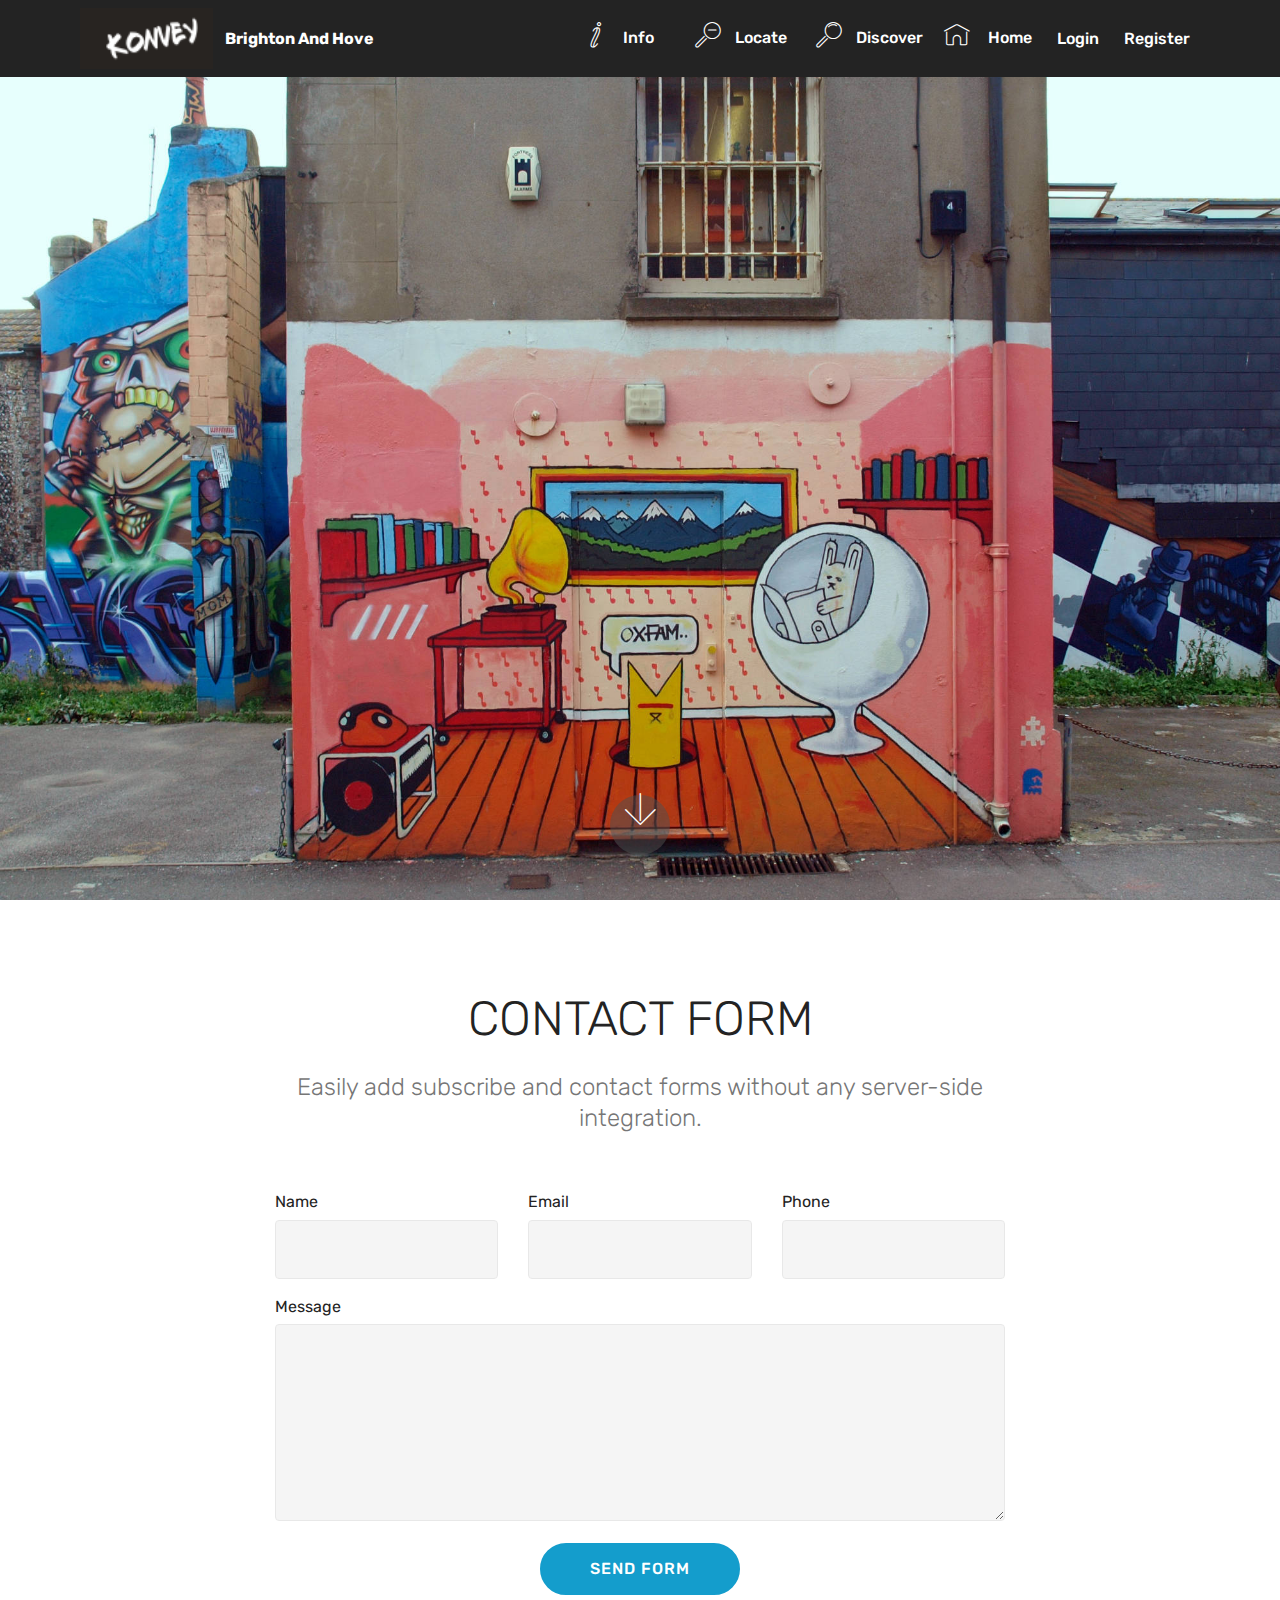
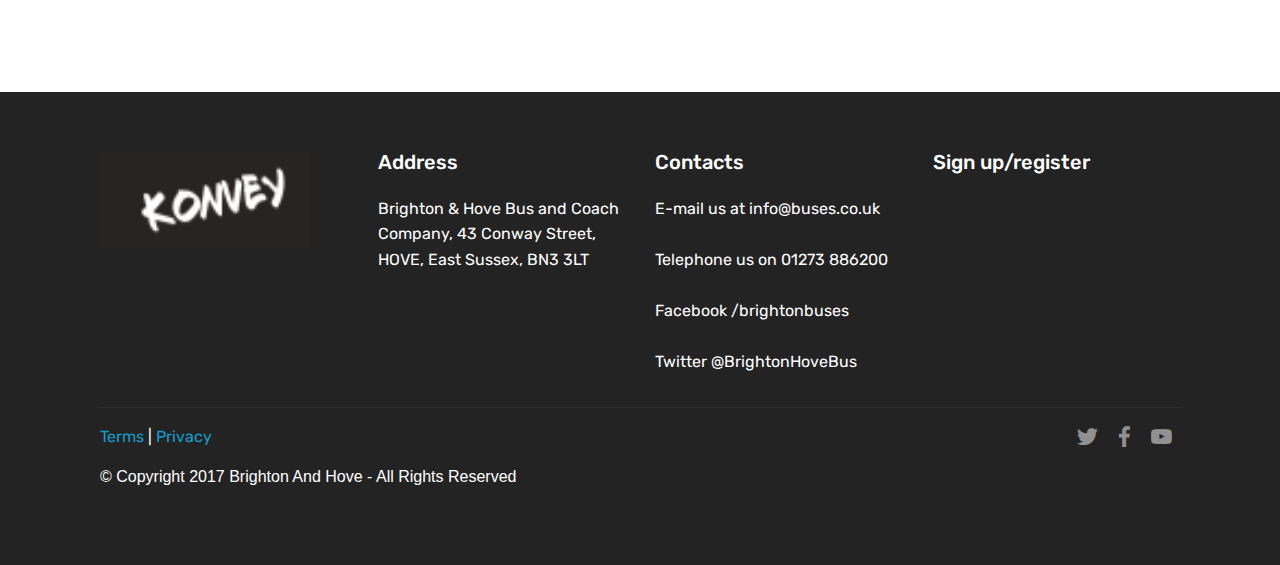
==== commit 42e1c971: "create github pages" ====
--- a/page1.html
+++ b/page1.html
@@ -1,17 +1,16 @@
 <!DOCTYPE html>
-<html>
+<html >
 <head>
-  <!-- Site made with Mobirise Website Builder v4.3.0, https://mobirise.com -->
+  <!-- Site made with Mobirise Website Builder v4.7.8, https://mobirise.com -->
   <meta charset="UTF-8">
   <meta http-equiv="X-UA-Compatible" content="IE=edge">
-  <meta name="generator" content="Mobirise v4.3.0, mobirise.com">
-  <meta name="viewport" content="width=device-width, initial-scale=1">
+  <meta name="generator" content="Mobirise v4.7.8, mobirise.com">
+  <meta name="viewport" content="width=device-width, initial-scale=1, minimum-scale=1">
   <link rel="shortcut icon" href="assets/images/konvey-96x44.png" type="image/x-icon">
   <meta name="description" content="Web Generator Description">
   <title>Contact Form</title>
   <link rel="stylesheet" href="assets/web/assets/mobirise-icons/mobirise-icons.css">
   <link rel="stylesheet" href="assets/tether/tether.min.css">
-  <link rel="stylesheet" href="assets/soundcloud-plugin/style.css">
   <link rel="stylesheet" href="assets/bootstrap/css/bootstrap.min.css">
   <link rel="stylesheet" href="assets/bootstrap/css/bootstrap-grid.min.css">
   <link rel="stylesheet" href="assets/bootstrap/css/bootstrap-reboot.min.css">
@@ -24,7 +23,7 @@
   
 </head>
 <body>
-<section class="menu cid-qVp3SEg9c4" once="menu" id="menu1-h" data-rv-view="50">
+  <section class="menu cid-qVp3SEg9c4" once="menu" id="menu1-h">
 
     
 
@@ -41,10 +40,10 @@
             <div class="navbar-brand">
                 <span class="navbar-logo">
                     <a href="https://mobirise.com">
-                         <img src="assets/images/konvey-96x44.png" alt="Mobirise" title="" media-simple="true" style="height: 3.8rem;">
+                         <img src="assets/images/konvey-96x44.png" alt="Mobirise" title="" style="height: 3.8rem;">
                     </a>
                 </span>
-                <span class="navbar-caption-wrap"><a class="navbar-caption text-white display-4" href="https://mobirise.com"></a></span>
+                <span class="navbar-caption-wrap"><a class="navbar-caption text-white display-4" href="https://mobirise.com">Brighton And Hove</a></span>
             </div>
         </div>
         <div class="collapse navbar-collapse" id="navbarSupportedContent">
@@ -61,7 +60,30 @@
     </nav>
 </section>
 
-<section class="engine"><a href="https://mobirise.co/i">build your own website for free</a></section><section class="mbr-section form1 cid-qVHJuA90xy" id="form1-z" data-rv-view="52">
+<section class="engine"><a href="https://mobirise.me/d">free site maker</a></section><section class="cid-qW4espqk8Y mbr-fullscreen mbr-parallax-background" id="header2-19">
+
+    
+
+    
+
+    <div class="container align-center">
+        <div class="row justify-content-md-center">
+            <div class="mbr-white col-md-10">
+                
+                
+                
+                
+            </div>
+        </div>
+    </div>
+    <div class="mbr-arrow hidden-sm-down" aria-hidden="true">
+        <a href="#next">
+            <i class="mbri-down mbr-iconfont"></i>
+        </a>
+    </div>
+</section>
+
+<section class="mbr-section form1 cid-qVHJuA90xy" id="form1-z">
 
     
 
@@ -85,7 +107,7 @@
                         Thanks for filling out the form!
                     </div>
             
-                    <form class="mbr-form" action="https://mobirise.com/" method="post" data-form-title="Mobirise Form"><input type="hidden" data-form-email="true" value="RQ8nJD+qkj+2tAuuyvlrU2AOtyxm7CwRh2LGsYk0C5mvomg6kqd4HWvYBs4hMyDtn/6O3L6rUq7uU12OP/ZaDoYwf0qX8rwMt8j3WmqB1zoUyK0Dngo3jvCEv/QXvnf0">
+                    <form class="mbr-form" action="https://mobirise.com/" method="post" data-form-title="Mobirise Form"><input type="hidden" name="email" data-form-email="true" value="vTuBUfYtKlna0S3KummhkxsSQ+HJ2NCRPjCghihUMDCfIDJoCJZSYH8ImNeXzUv43J9kKUnT3vcsfoqqhTwyZQjB3N3Qu6OzWxUrGNCNKkVU+LPkSeoeVXRX2o0rDboN" data-form-field="Email">
                         <div class="row row-sm-offset">
                             <div class="col-md-4 multi-horizontal" data-for="name">
                                 <div class="form-group">
@@ -120,7 +142,7 @@
     </div>
 </section>
 
-<section class="cid-qVHJwLm7sG" id="footer1-10" data-rv-view="55">
+<section class="cid-qVHJwLm7sG" id="footer1-10">
 
     
 
@@ -131,7 +153,7 @@
             <div class="col-12 col-md-3">
                 <div class="media-wrap">
                     <a href="https://mobirise.com/">
-                        <img src="assets/images/konvey-96x44.png" alt="Mobirise" title="" media-simple="true">
+                        <img src="assets/images/konvey-96x44.png" alt="Mobirise" title="">
                     </a>
                 </div>
             </div>
@@ -165,7 +187,7 @@
             </div>
             <div class="media-container-row mbr-white">
                 <div class="col-sm-6 copyright">
-                    <p class="mbr-text mbr-fonts-style display-7"></p><p>
+                    <p class="mbr-text mbr-fonts-style display-7"><a href="http://terms.html">Terms </a>| <a href="http://privacy.html">Privacy</a></p><p>
                         © Copyright 2017 Brighton And&nbsp;Hove&nbsp;- All Rights Reserved
                     </p><p></p>
                 </div>
@@ -173,17 +195,17 @@
                     <div class="social-list align-right">
                         <div class="soc-item">
                             <a href="https://twitter.com/BrightonHoveBus" target="_blank">
-                                <span class="mbr-iconfont mbr-iconfont-social socicon-twitter socicon" media-simple="true"></span>
+                                <span class="mbr-iconfont mbr-iconfont-social socicon-twitter socicon"></span>
                             </a>
                         </div>
                         <div class="soc-item">
                             <a href="https://www.facebook.com/pages/brightonbuses" target="_blank">
-                                <span class="mbr-iconfont mbr-iconfont-social socicon-facebook socicon" media-simple="true"></span>
+                                <span class="mbr-iconfont mbr-iconfont-social socicon-facebook socicon"></span>
                             </a>
                         </div>
                         <div class="soc-item">
                             <a href="https://www.youtube.com/c/BrightonandHove" target="_blank">
-                                <span class="mbr-iconfont mbr-iconfont-social socicon-youtube socicon" media-simple="true"></span>
+                                <span class="mbr-iconfont mbr-iconfont-social socicon-youtube socicon"></span>
                             </a>
                         </div>
                         
@@ -201,9 +223,10 @@
   <script src="assets/popper/popper.min.js"></script>
   <script src="assets/tether/tether.min.js"></script>
   <script src="assets/bootstrap/js/bootstrap.min.js"></script>
-  <script src="assets/smooth-scroll/smooth-scroll.js"></script>
+  <script src="assets/smoothscroll/smooth-scroll.js"></script>
   <script src="assets/dropdown/js/script.min.js"></script>
-  <script src="assets/touch-swipe/jquery.touch-swipe.min.js"></script>
+  <script src="assets/touchswipe/jquery.touch-swipe.min.js"></script>
+  <script src="assets/parallax/jarallax.min.js"></script>
   <script src="assets/theme/js/script.js"></script>
   <script src="assets/formoid/formoid.min.js"></script>
   
